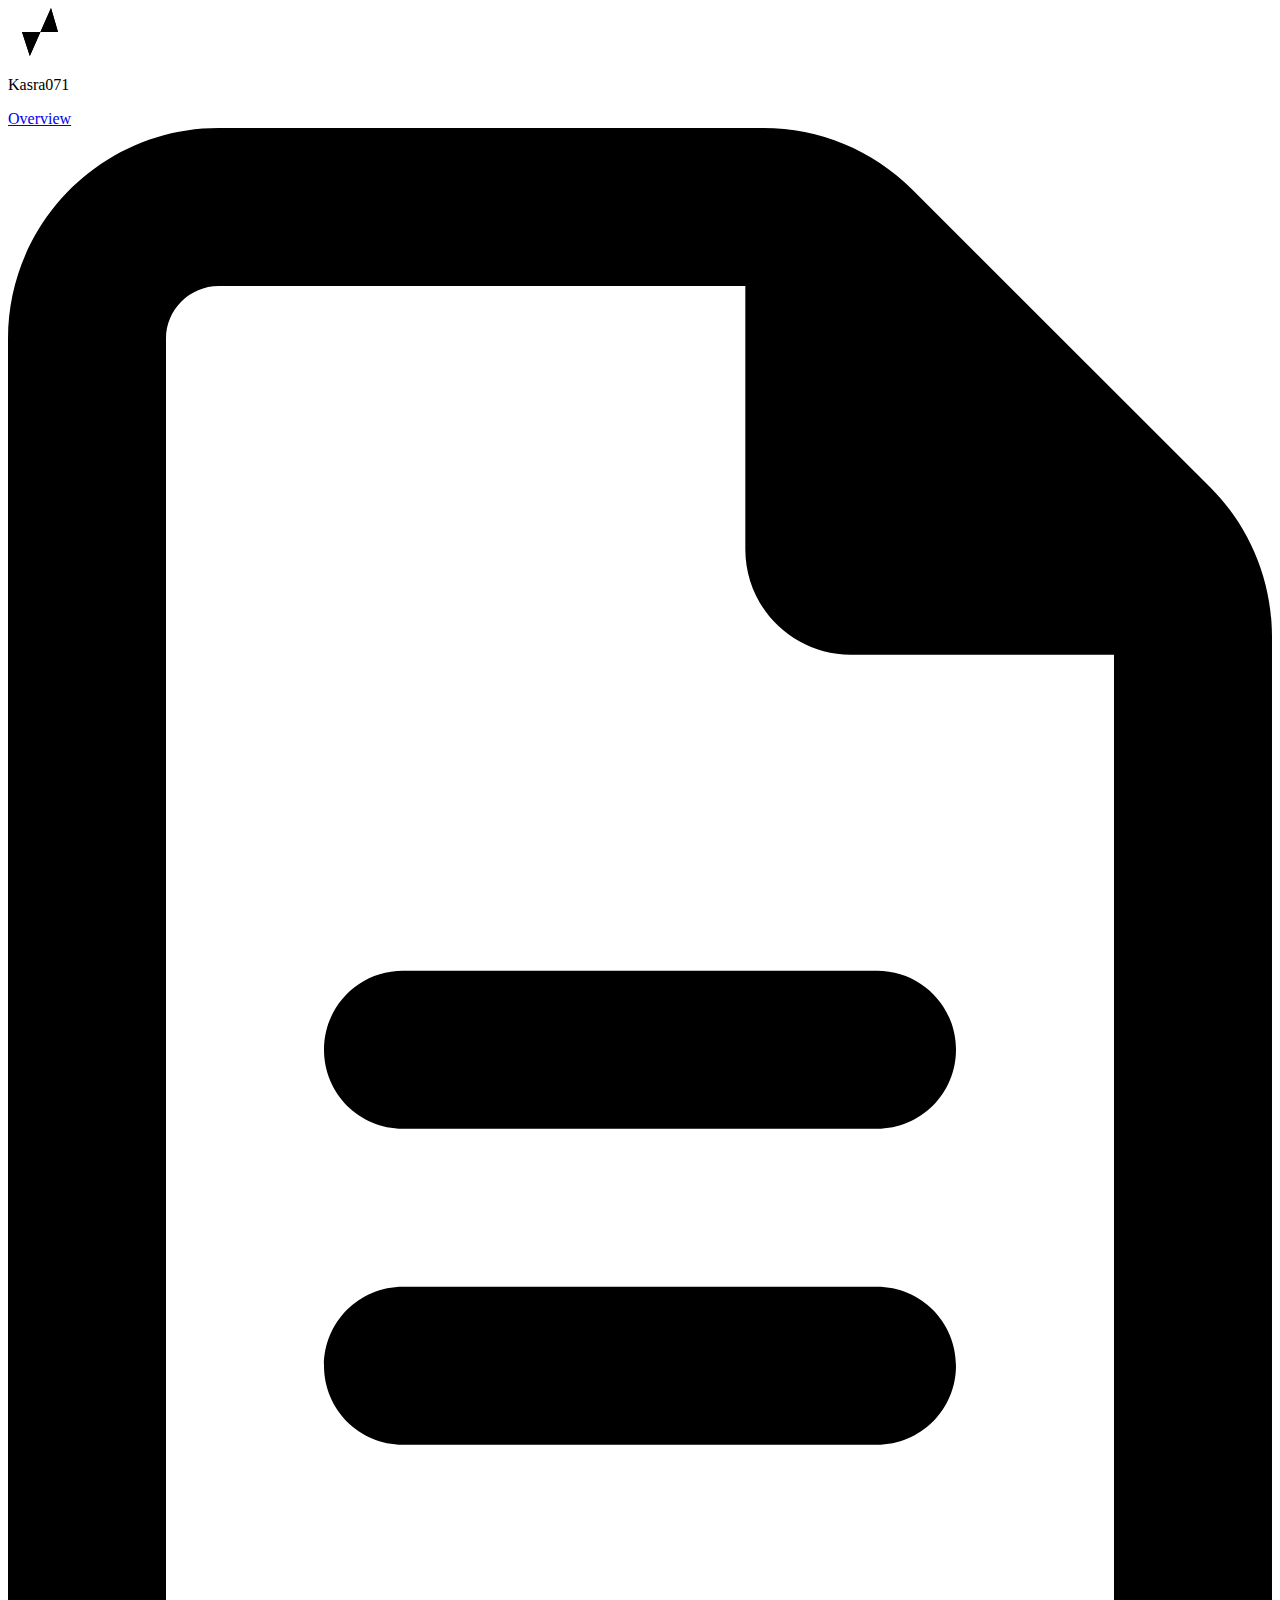
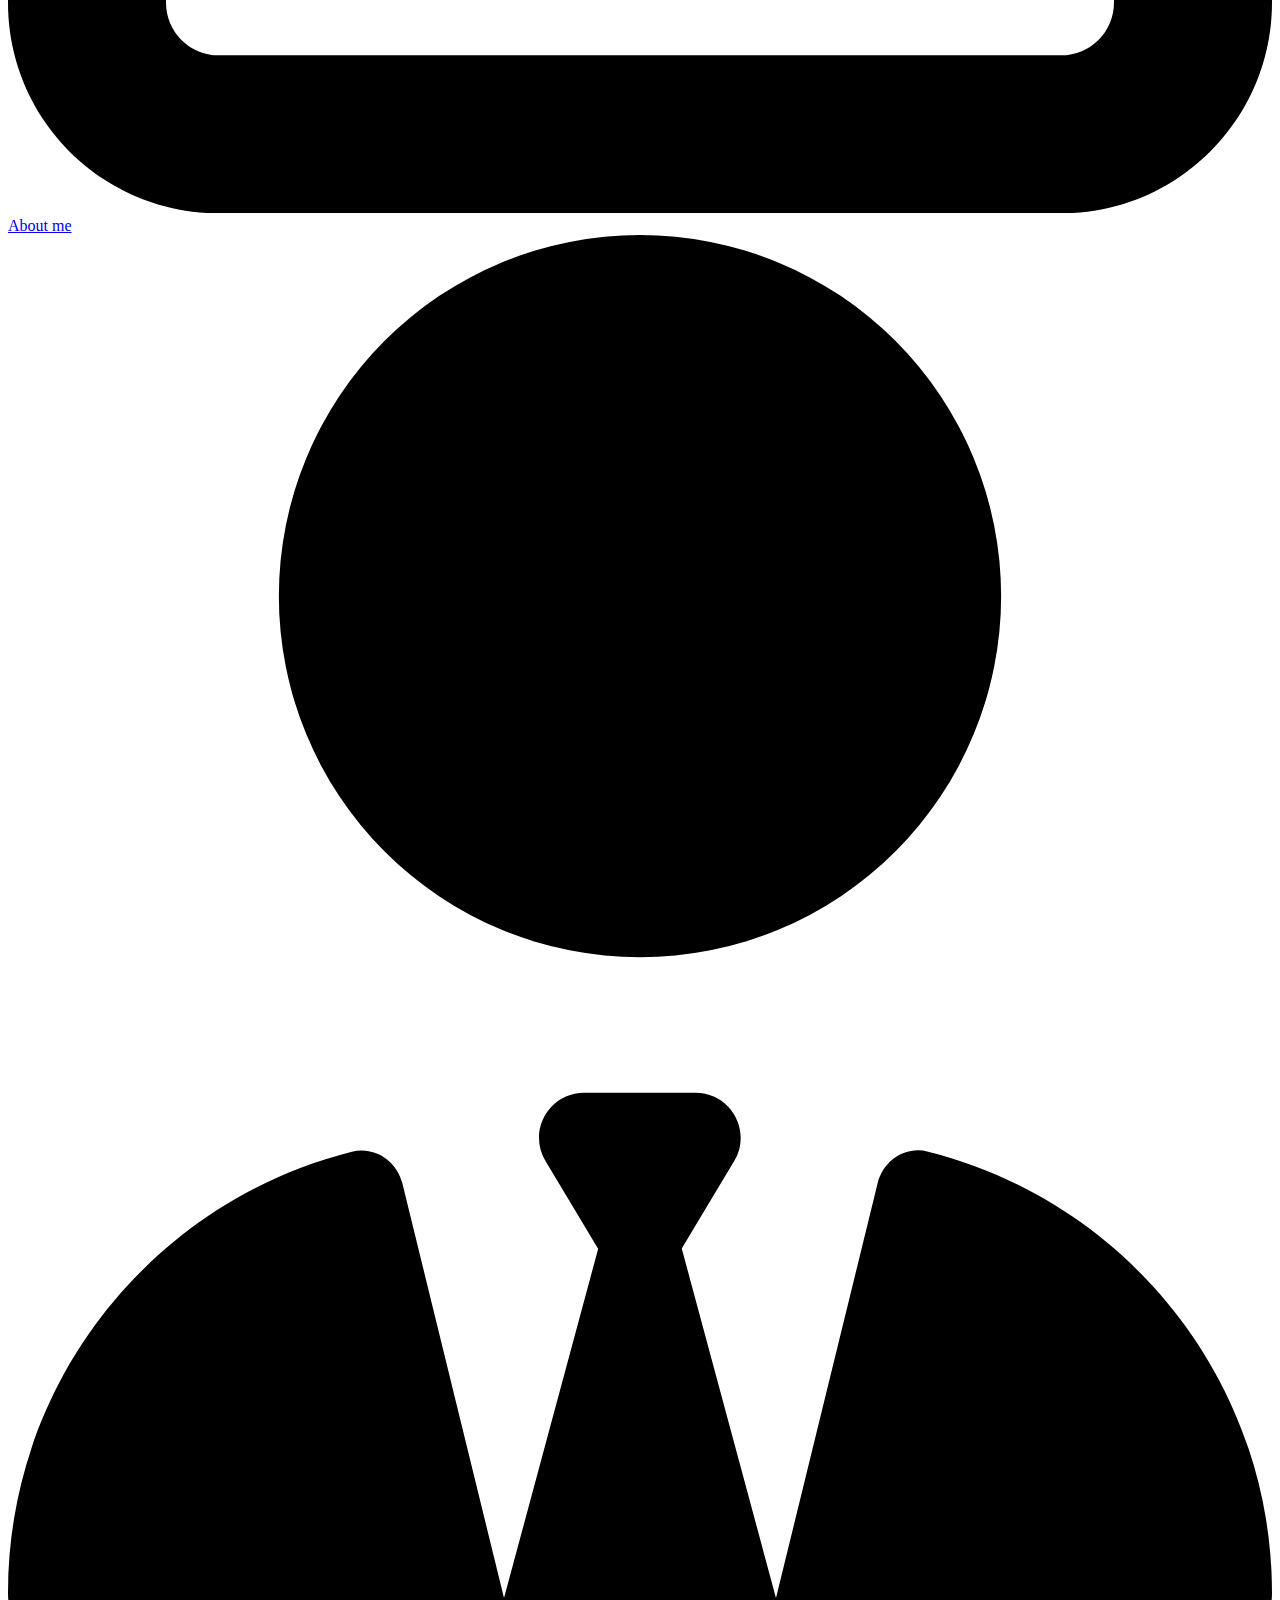
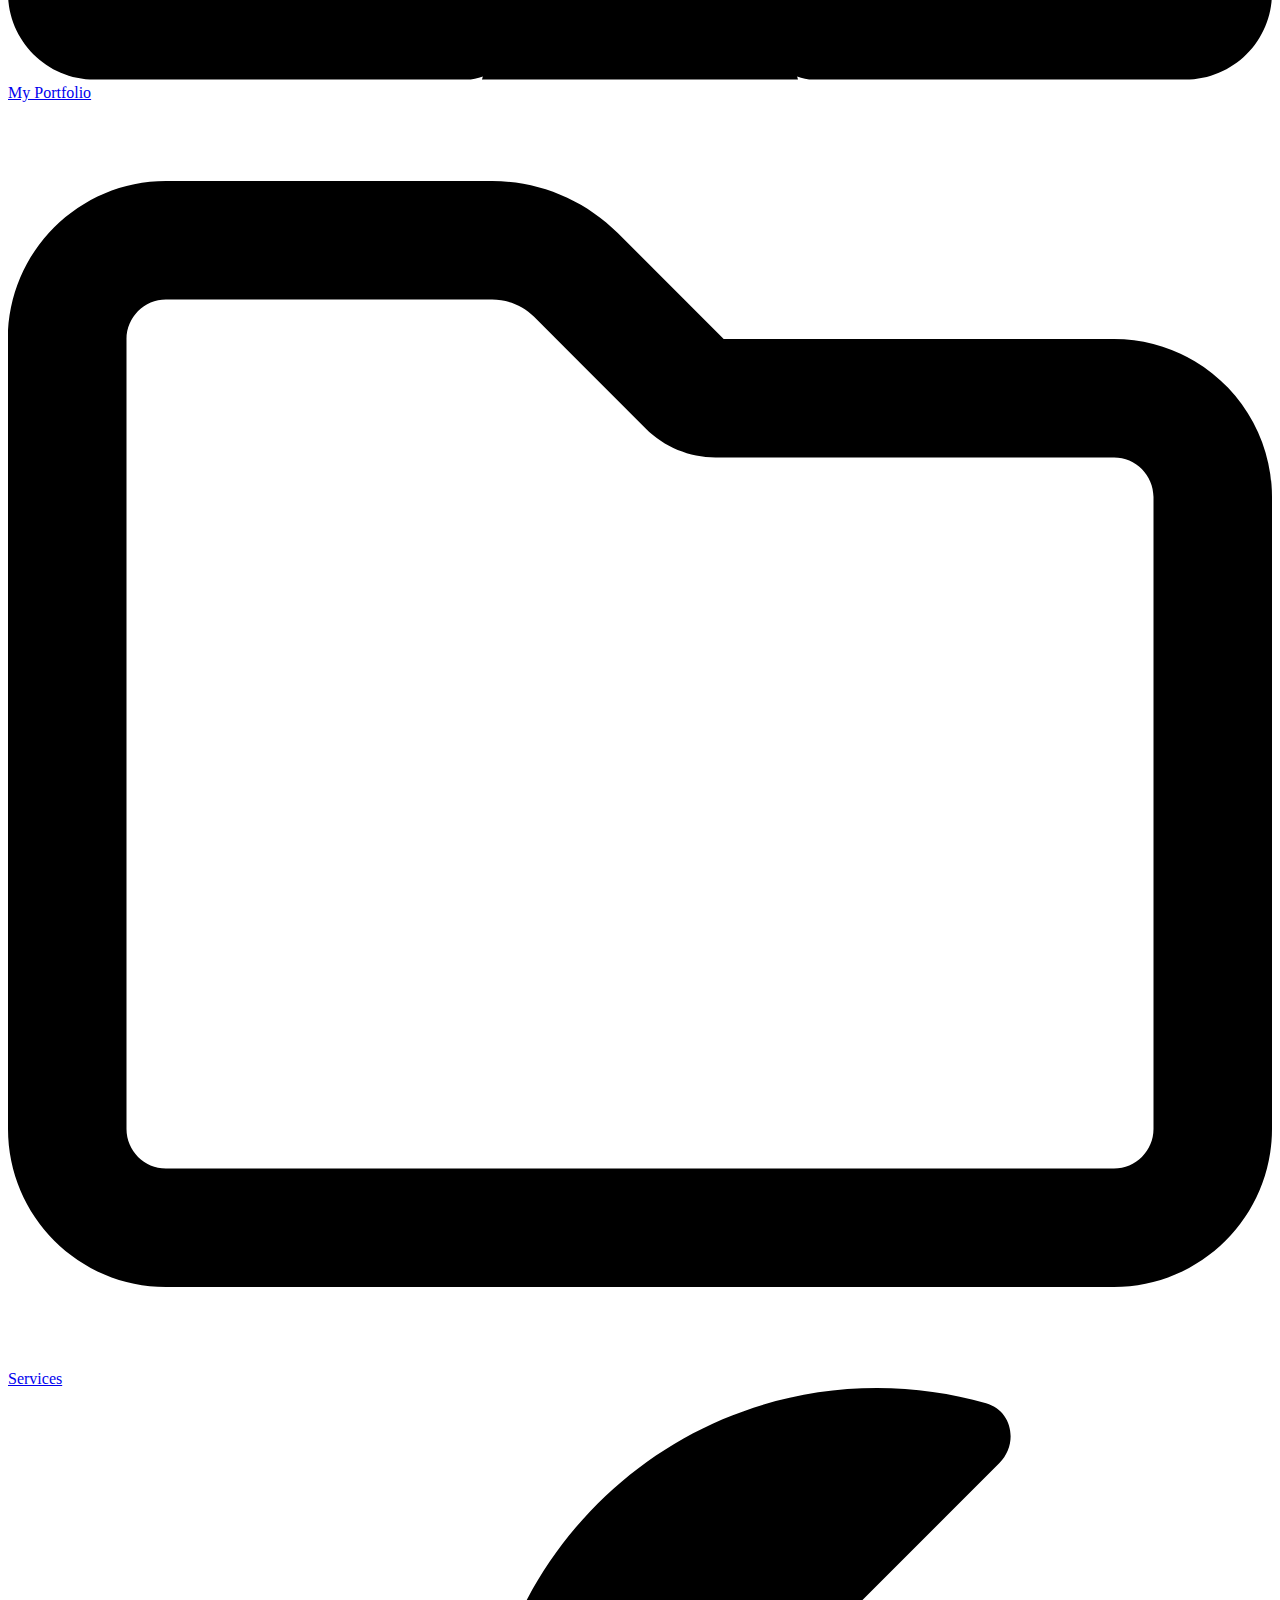
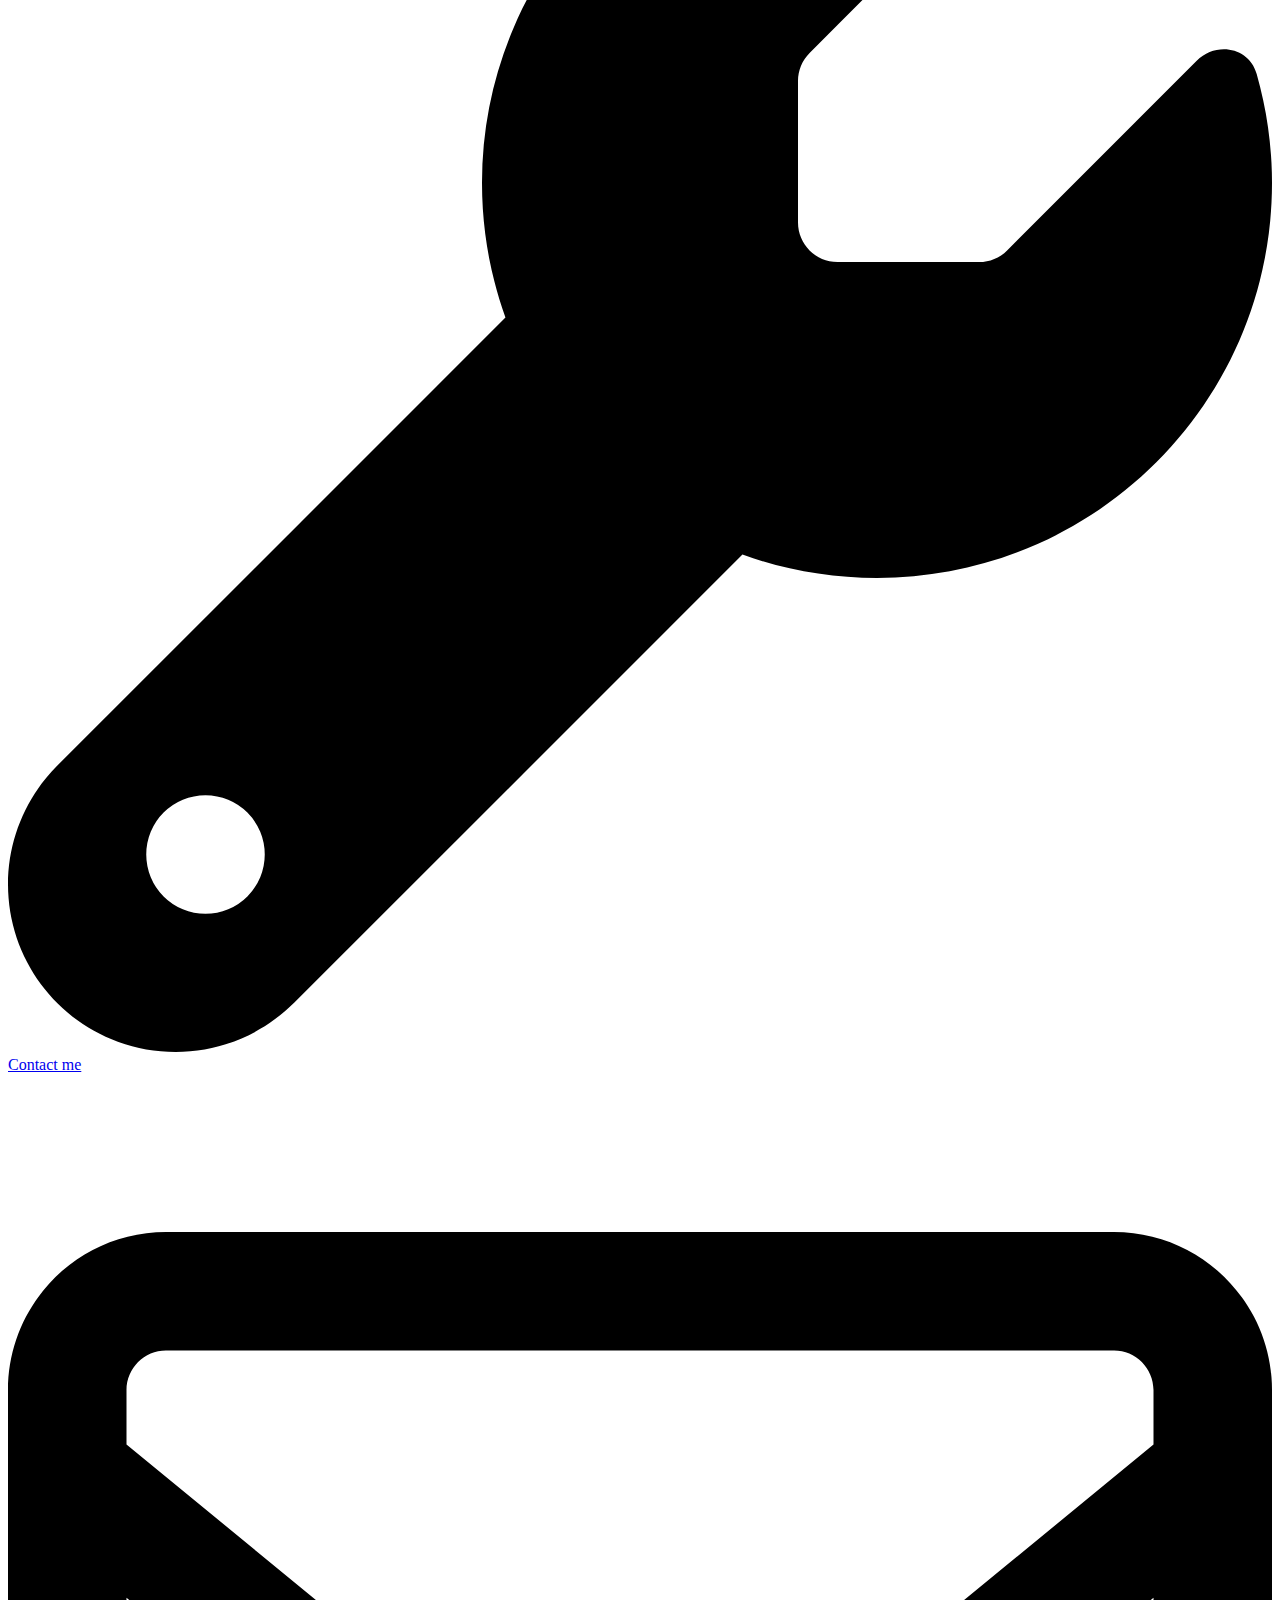
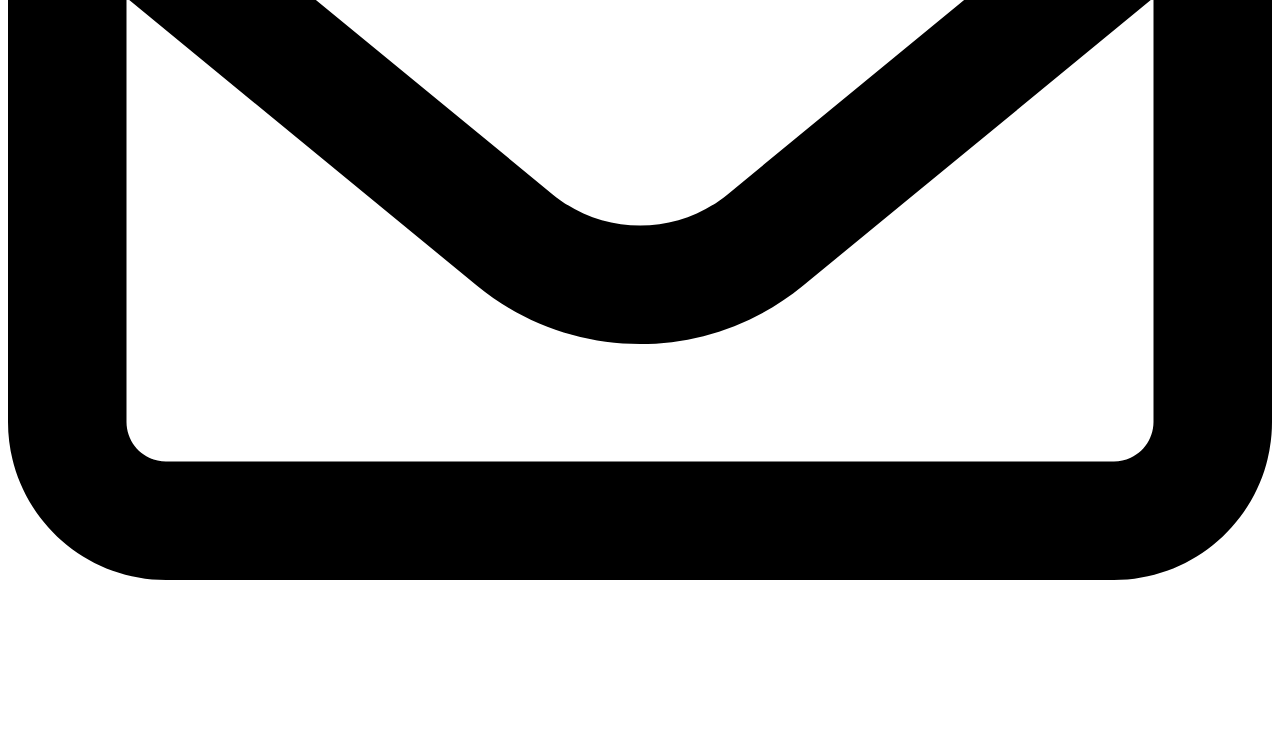
==== en/index.html @ 94f2f678 "first commit" ====
<!DOCTYPE html>
<html lang="en">
    <head>
        <title>Kasra Samani - FrontEnd Developer</title>
        <meta name="description"  content="Hi, I'm Kasra, a front-end developer based in Iran. I have a background in game development, but I discovered my passion for web development and decided to focus on improving my skills in that area. In my free time, I enjoy playing video games and working on personal coding projects. Welcome to my portfolio!">
        <link rel="stylesheet" href="http://127.0.0.2:5500/src/index.css">
        <link rel="stylesheet" href="http://127.0.0.2:5500/src/frameworks/aos.css" />
        <meta name="viewport" content="width=device-width, initial-scale=1.0"> 
        <script src="http://127.0.0.2:5500/src/index.js" defer></script>
        <link rel="icon" href="http://127.0.0.2:5500/dl/PH10.jpg">
        <meta charset="UTF-8">


    </head>
    <body>
        <div id="loader">
            <svg width="64px" height="48px">
                <polyline points="0.157 23.954, 14 23.954, 21.843 48, 43 0, 50 24, 64 24" id="back"></polyline>
              <polyline points="0.157 23.954, 14 23.954, 21.843 48, 43 0, 50 24, 64 24" id="front"></polyline>
            </svg>
        </div>

        <div id="content">
            <header><div id="header">
                <div class="header">
                    <p class="header_text_icon">
                        <span>K</span>asra071
                    </p>
                </div>
            </div></header>
    
    
            <main><div id="main">
                
            </div></main>
    
    
            <footer><div id="footer"></div></footer>

            <nav><div id="nav">
                <div class="SideMenuContainer">
                    <div class="menu_item">
                        <a href="#overview">Overview</a>
                        <svg xmlns="http://www.w3.org/2000/svg" viewBox="0 0 384 512"><!--! Font Awesome Pro 6.4.0 by @fontawesome - https://fontawesome.com License - https://fontawesome.com/license (Commercial License) Copyright 2023 Fonticons, Inc. --><path d="M64 464c-8.8 0-16-7.2-16-16V64c0-8.8 7.2-16 16-16H224v80c0 17.7 14.3 32 32 32h80V448c0 8.8-7.2 16-16 16H64zM64 0C28.7 0 0 28.7 0 64V448c0 35.3 28.7 64 64 64H320c35.3 0 64-28.7 64-64V154.5c0-17-6.7-33.3-18.7-45.3L274.7 18.7C262.7 6.7 246.5 0 229.5 0H64zm56 256c-13.3 0-24 10.7-24 24s10.7 24 24 24H264c13.3 0 24-10.7 24-24s-10.7-24-24-24H120zm0 96c-13.3 0-24 10.7-24 24s10.7 24 24 24H264c13.3 0 24-10.7 24-24s-10.7-24-24-24H120z"/></svg>
                    </div>

                    <div class="menu_item">
                        <a href="#AboutMe">About me</a>
                        <svg xmlns="http://www.w3.org/2000/svg" viewBox="0 0 448 512"><!--! Font Awesome Pro 6.4.0 by @fontawesome - https://fontawesome.com License - https://fontawesome.com/license (Commercial License) Copyright 2023 Fonticons, Inc. --><path d="M224 256A128 128 0 1 1 224 0a128 128 0 1 1 0 256zM209.1 359.2l-18.6-31c-6.4-10.7 1.3-24.2 13.7-24.2H224h19.7c12.4 0 20.1 13.6 13.7 24.2l-18.6 31 33.4 123.9 36-146.9c2-8.1 9.8-13.4 17.9-11.3c70.1 17.6 121.9 81 121.9 156.4c0 17-13.8 30.7-30.7 30.7H285.5c-2.1 0-4-.4-5.8-1.1l.3 1.1H168l.3-1.1c-1.8 .7-3.8 1.1-5.8 1.1H30.7C13.8 512 0 498.2 0 481.3c0-75.5 51.9-138.9 121.9-156.4c8.1-2 15.9 3.3 17.9 11.3l36 146.9 33.4-123.9z"/></svg>
                    </div>

                    <div class="menu_item">
                        <a href="#MyPortfolio">My Portfolio</a>
                        <svg xmlns="http://www.w3.org/2000/svg" viewBox="0 0 512 512"><!--! Font Awesome Pro 6.4.0 by @fontawesome - https://fontawesome.com License - https://fontawesome.com/license (Commercial License) Copyright 2023 Fonticons, Inc. --><path d="M0 96C0 60.7 28.7 32 64 32H196.1c19.1 0 37.4 7.6 50.9 21.1L289.9 96H448c35.3 0 64 28.7 64 64V416c0 35.3-28.7 64-64 64H64c-35.3 0-64-28.7-64-64V96zM64 80c-8.8 0-16 7.2-16 16V416c0 8.8 7.2 16 16 16H448c8.8 0 16-7.2 16-16V160c0-8.8-7.2-16-16-16H286.6c-10.6 0-20.8-4.2-28.3-11.7L213.1 87c-4.5-4.5-10.6-7-17-7H64z"/></svg>
                    </div>

                    <div class="menu_item">
                        <a href="#Services">Services</a>
                        <svg xmlns="http://www.w3.org/2000/svg" viewBox="0 0 512 512"><!--! Font Awesome Pro 6.4.0 by @fontawesome - https://fontawesome.com License - https://fontawesome.com/license (Commercial License) Copyright 2023 Fonticons, Inc. --><path d="M352 320c88.4 0 160-71.6 160-160c0-15.3-2.2-30.1-6.2-44.2c-3.1-10.8-16.4-13.2-24.3-5.3l-76.8 76.8c-3 3-7.1 4.7-11.3 4.7H336c-8.8 0-16-7.2-16-16V118.6c0-4.2 1.7-8.3 4.7-11.3l76.8-76.8c7.9-7.9 5.4-21.2-5.3-24.3C382.1 2.2 367.3 0 352 0C263.6 0 192 71.6 192 160c0 19.1 3.4 37.5 9.5 54.5L19.9 396.1C7.2 408.8 0 426.1 0 444.1C0 481.6 30.4 512 67.9 512c18 0 35.3-7.2 48-19.9L297.5 310.5c17 6.2 35.4 9.5 54.5 9.5zM80 408a24 24 0 1 1 0 48 24 24 0 1 1 0-48z"/></svg>
                    </div>

                    <div class="menu_item">
                        <a href="#ContactMe">Contact me</a>
                        <svg xmlns="http://www.w3.org/2000/svg" viewBox="0 0 512 512"><!--! Font Awesome Pro 6.4.0 by @fontawesome - https://fontawesome.com License - https://fontawesome.com/license (Commercial License) Copyright 2023 Fonticons, Inc. --><path d="M64 112c-8.8 0-16 7.2-16 16v22.1L220.5 291.7c20.7 17 50.4 17 71.1 0L464 150.1V128c0-8.8-7.2-16-16-16H64zM48 212.2V384c0 8.8 7.2 16 16 16H448c8.8 0 16-7.2 16-16V212.2L322 328.8c-38.4 31.5-93.7 31.5-132 0L48 212.2zM0 128C0 92.7 28.7 64 64 64H448c35.3 0 64 28.7 64 64V384c0 35.3-28.7 64-64 64H64c-35.3 0-64-28.7-64-64V128z"/></svg>
                    </div>
                </div>
            </div></nav>
        </div>




        <script src="http://127.0.0.2:5500/src/frameworks/aos.js"></script>
        <script>
            AOS.init();
        </script>
    </body>
</html>
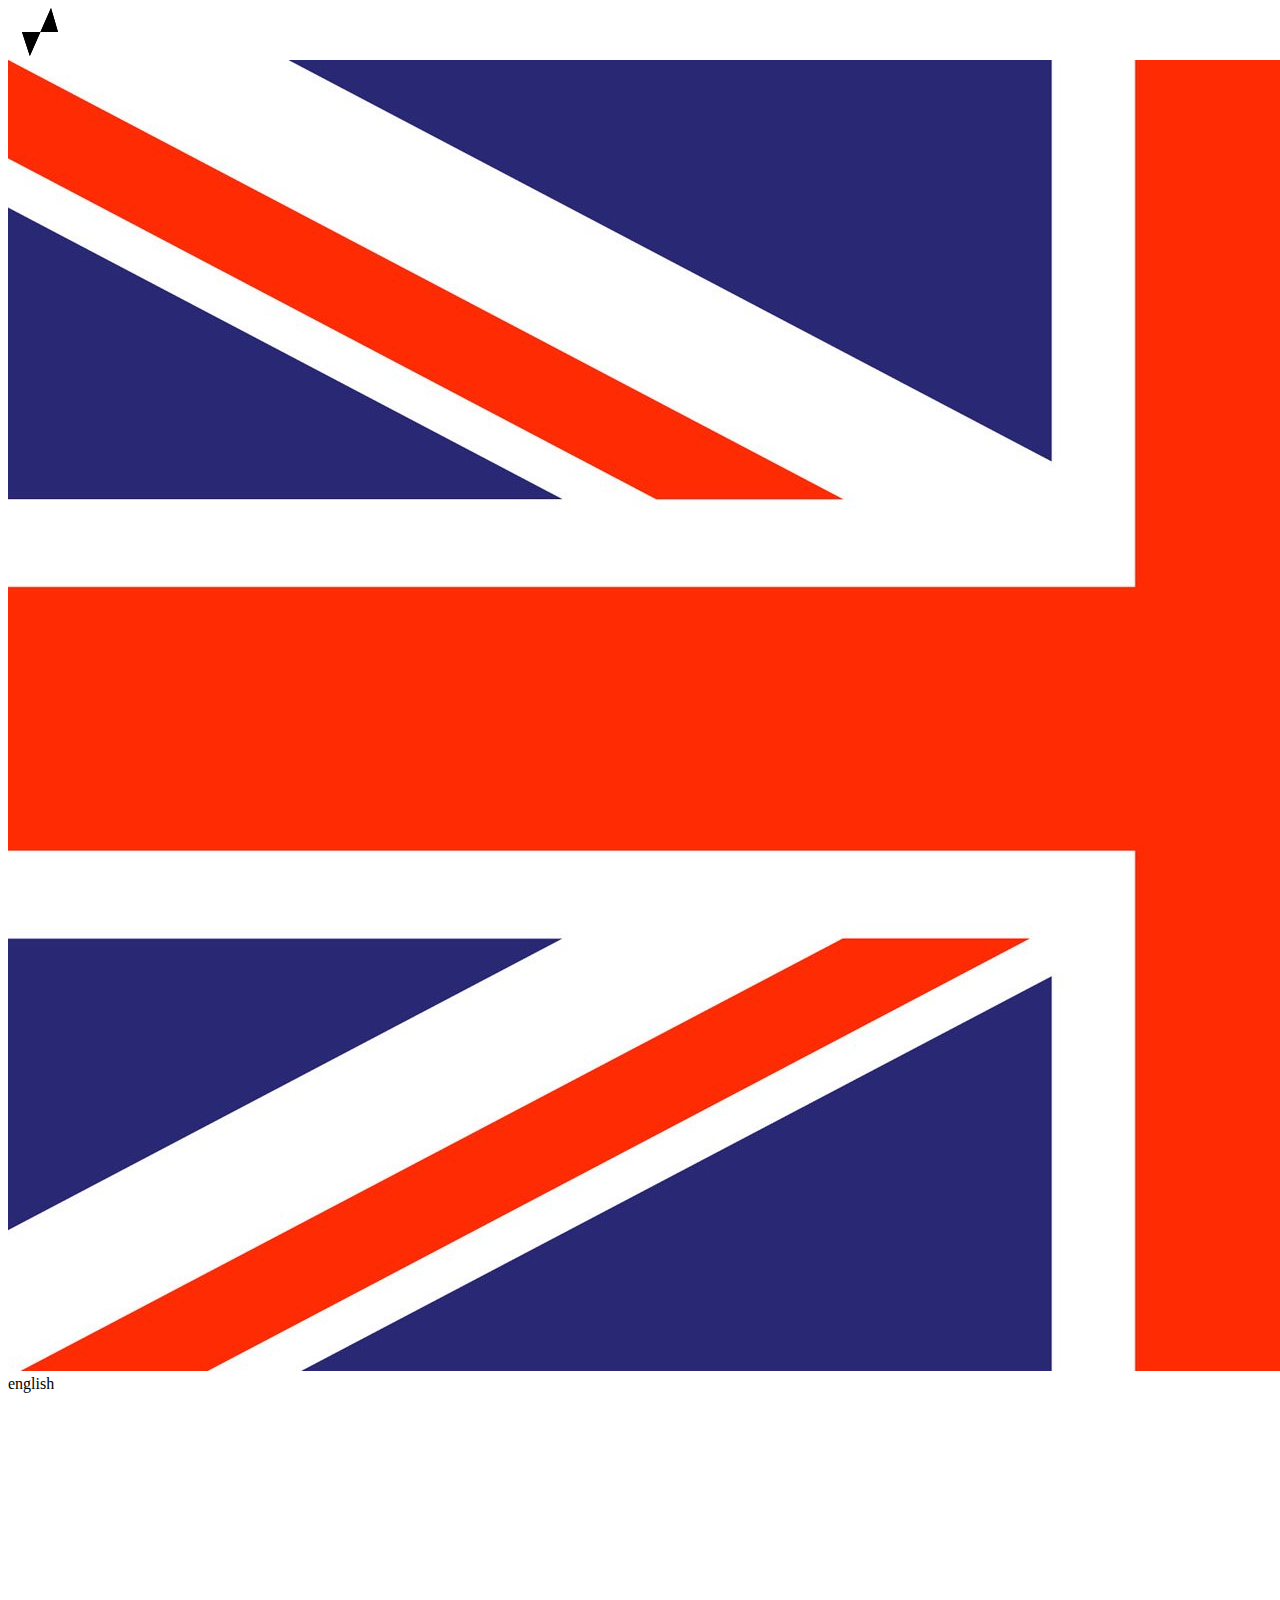
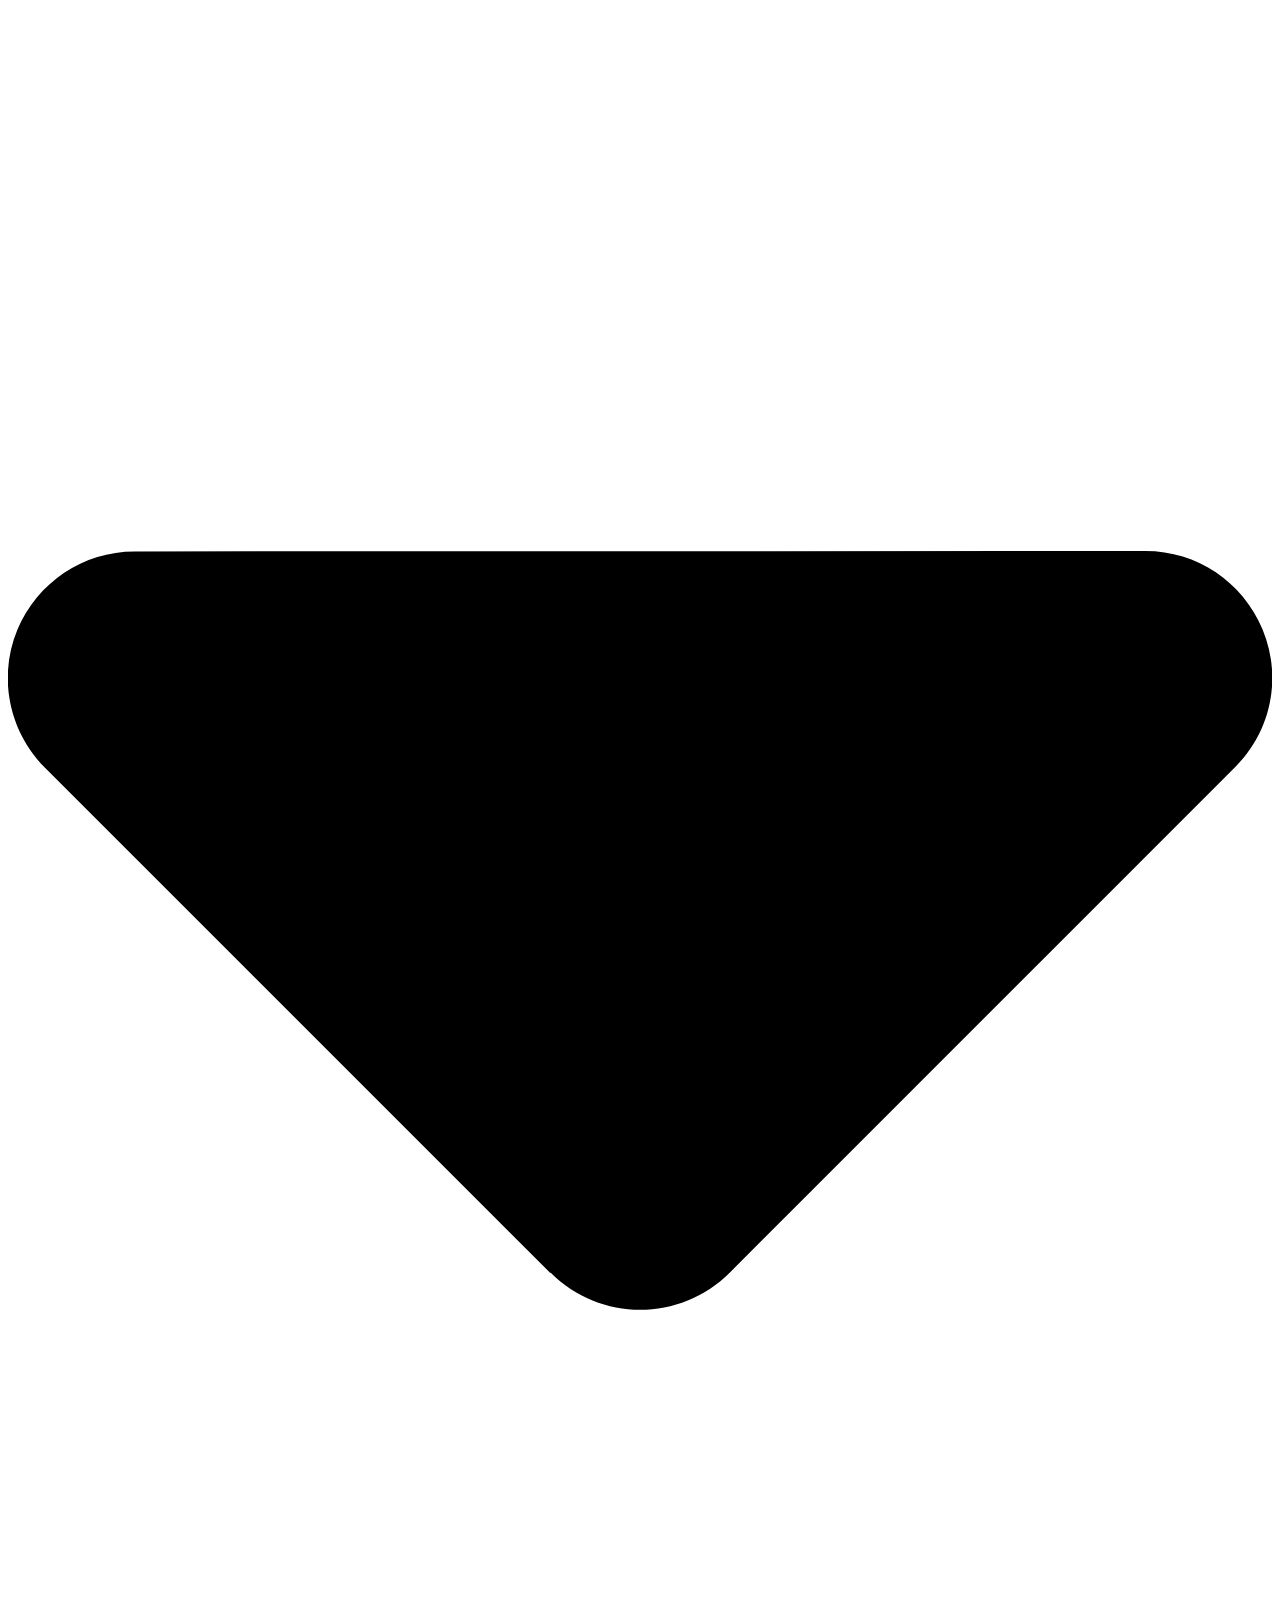
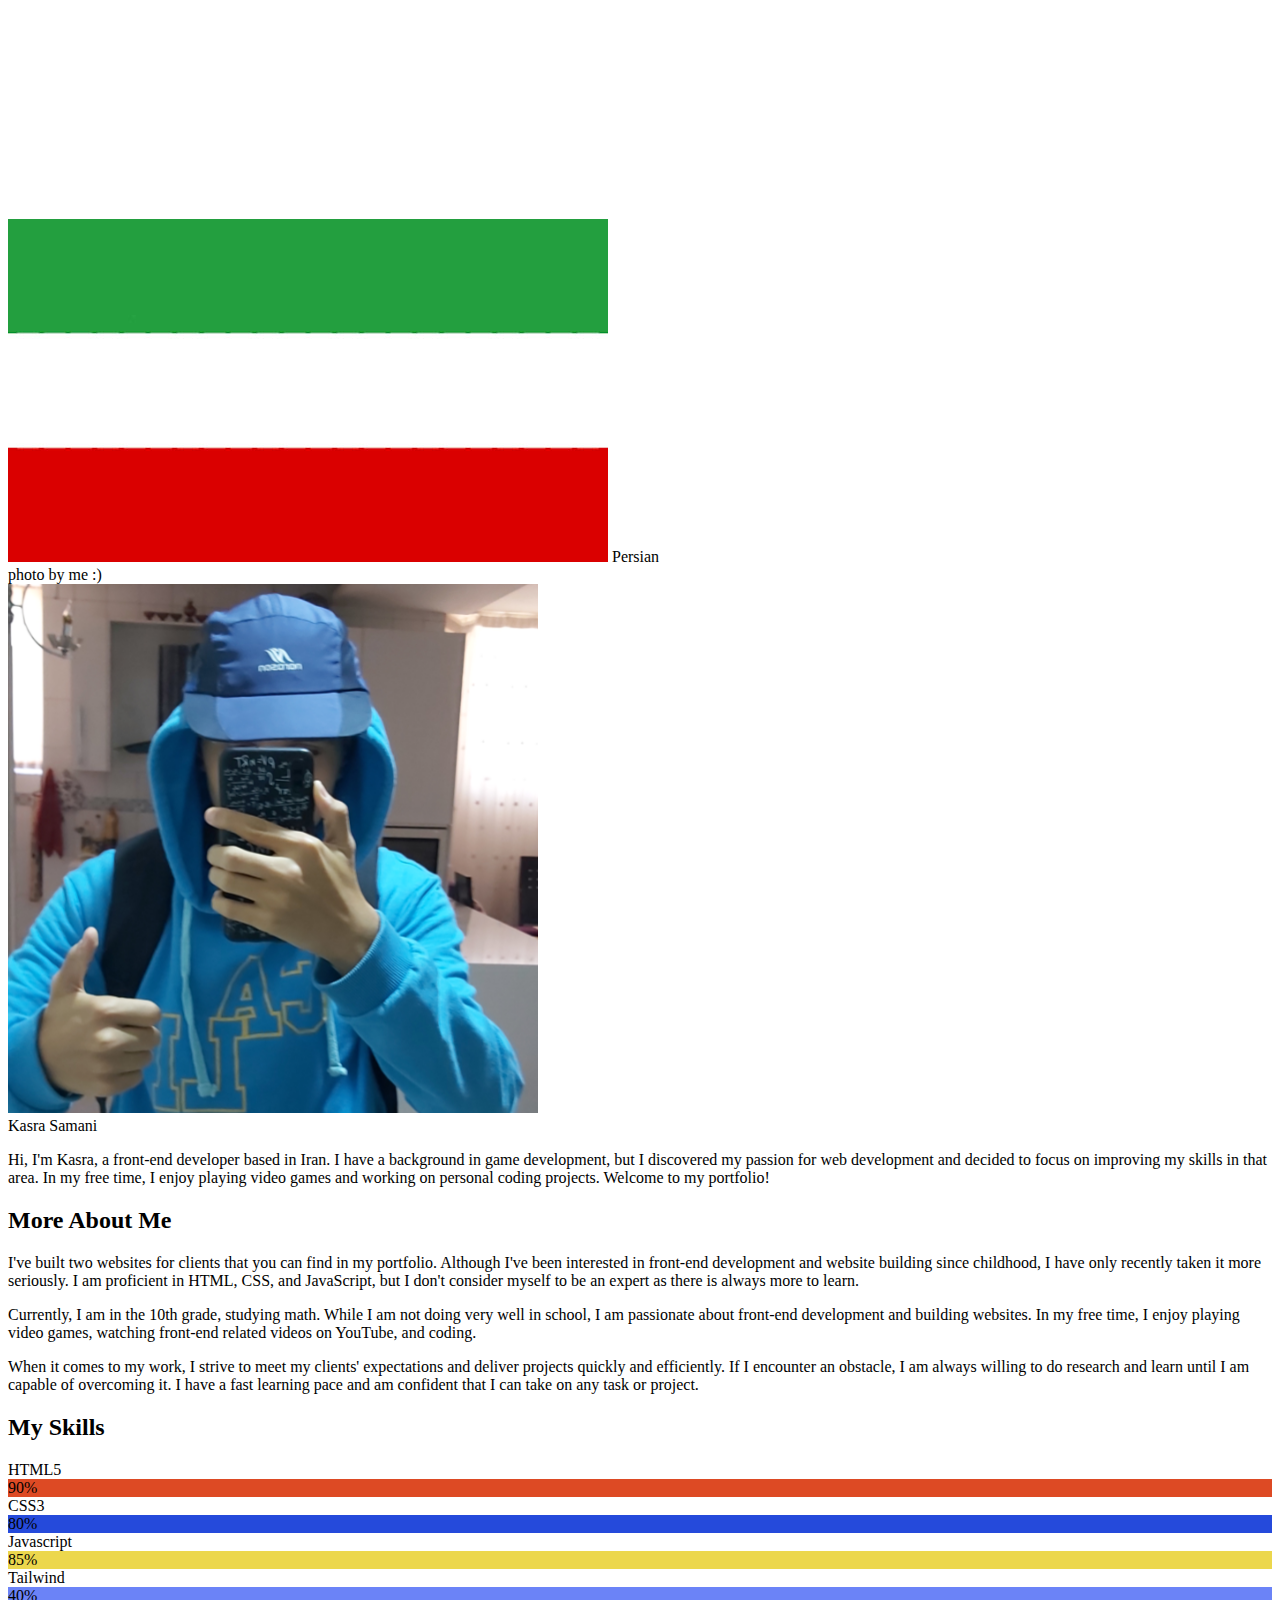
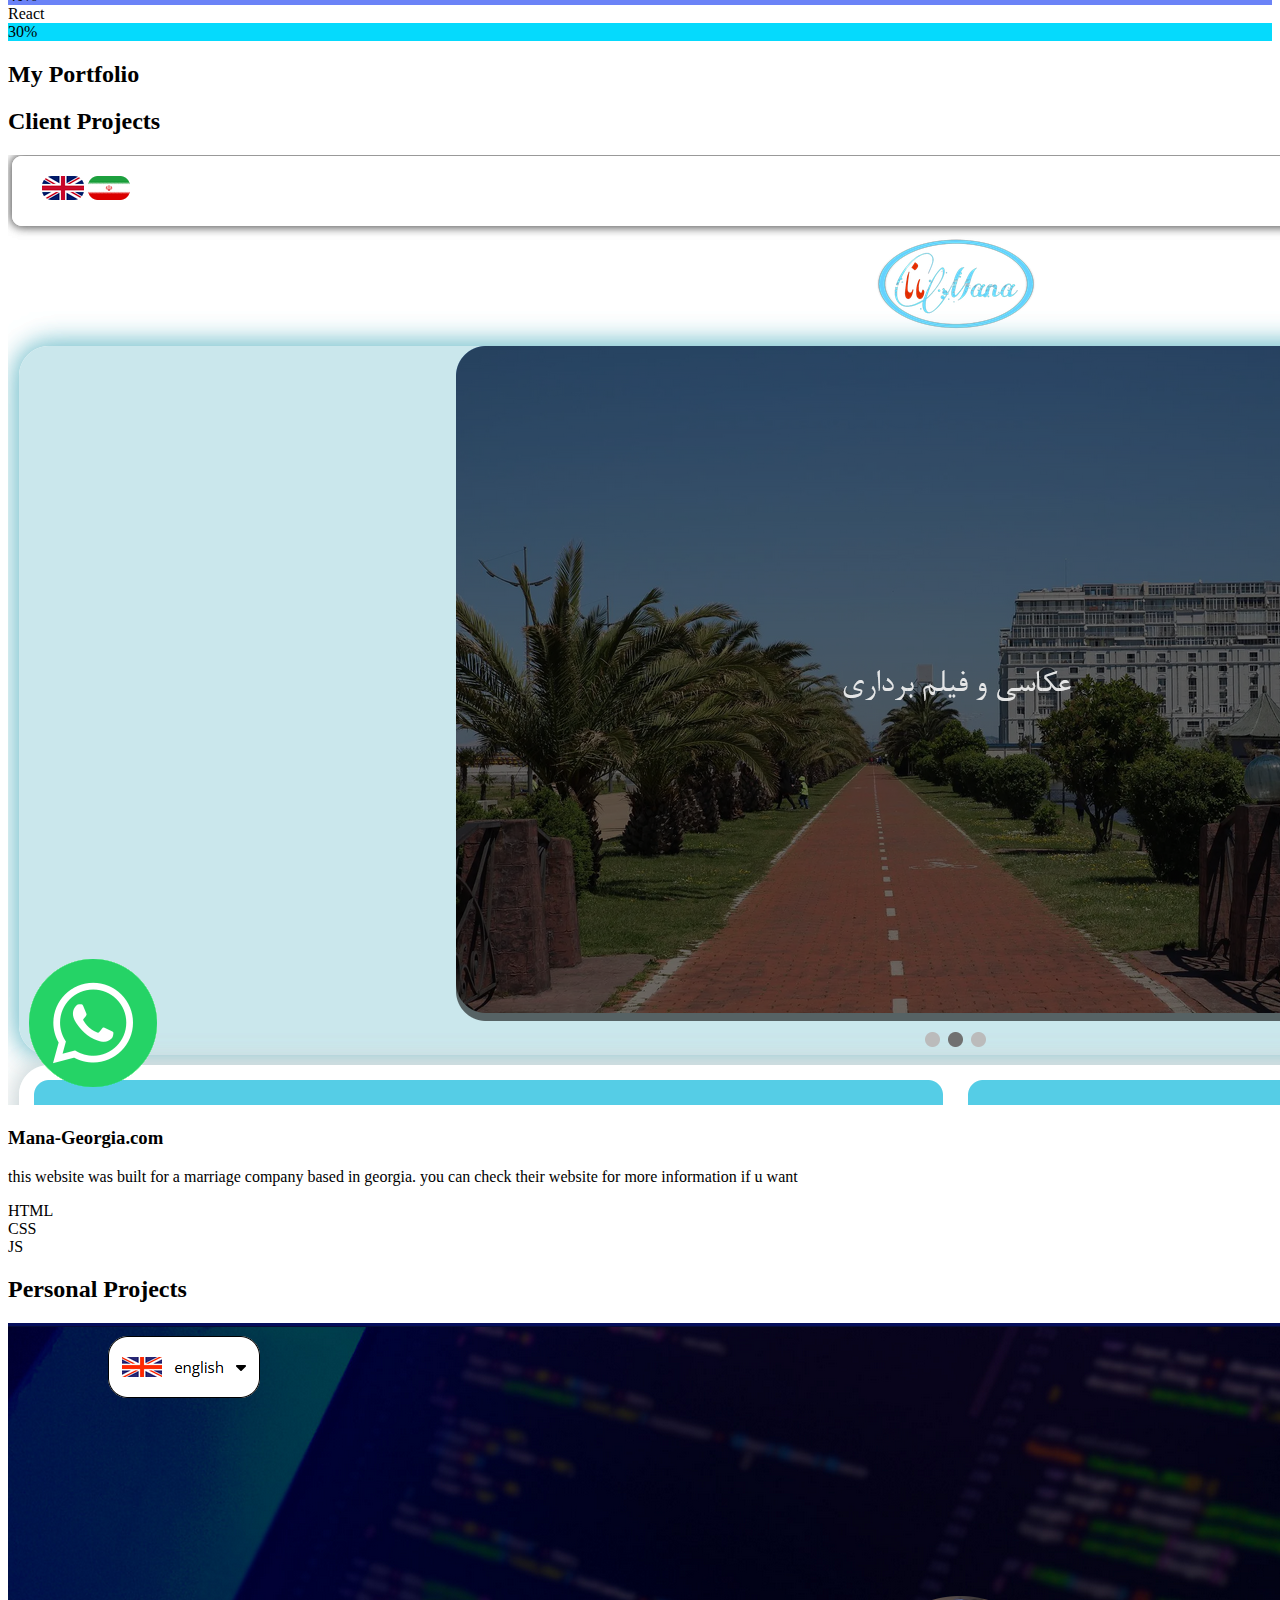
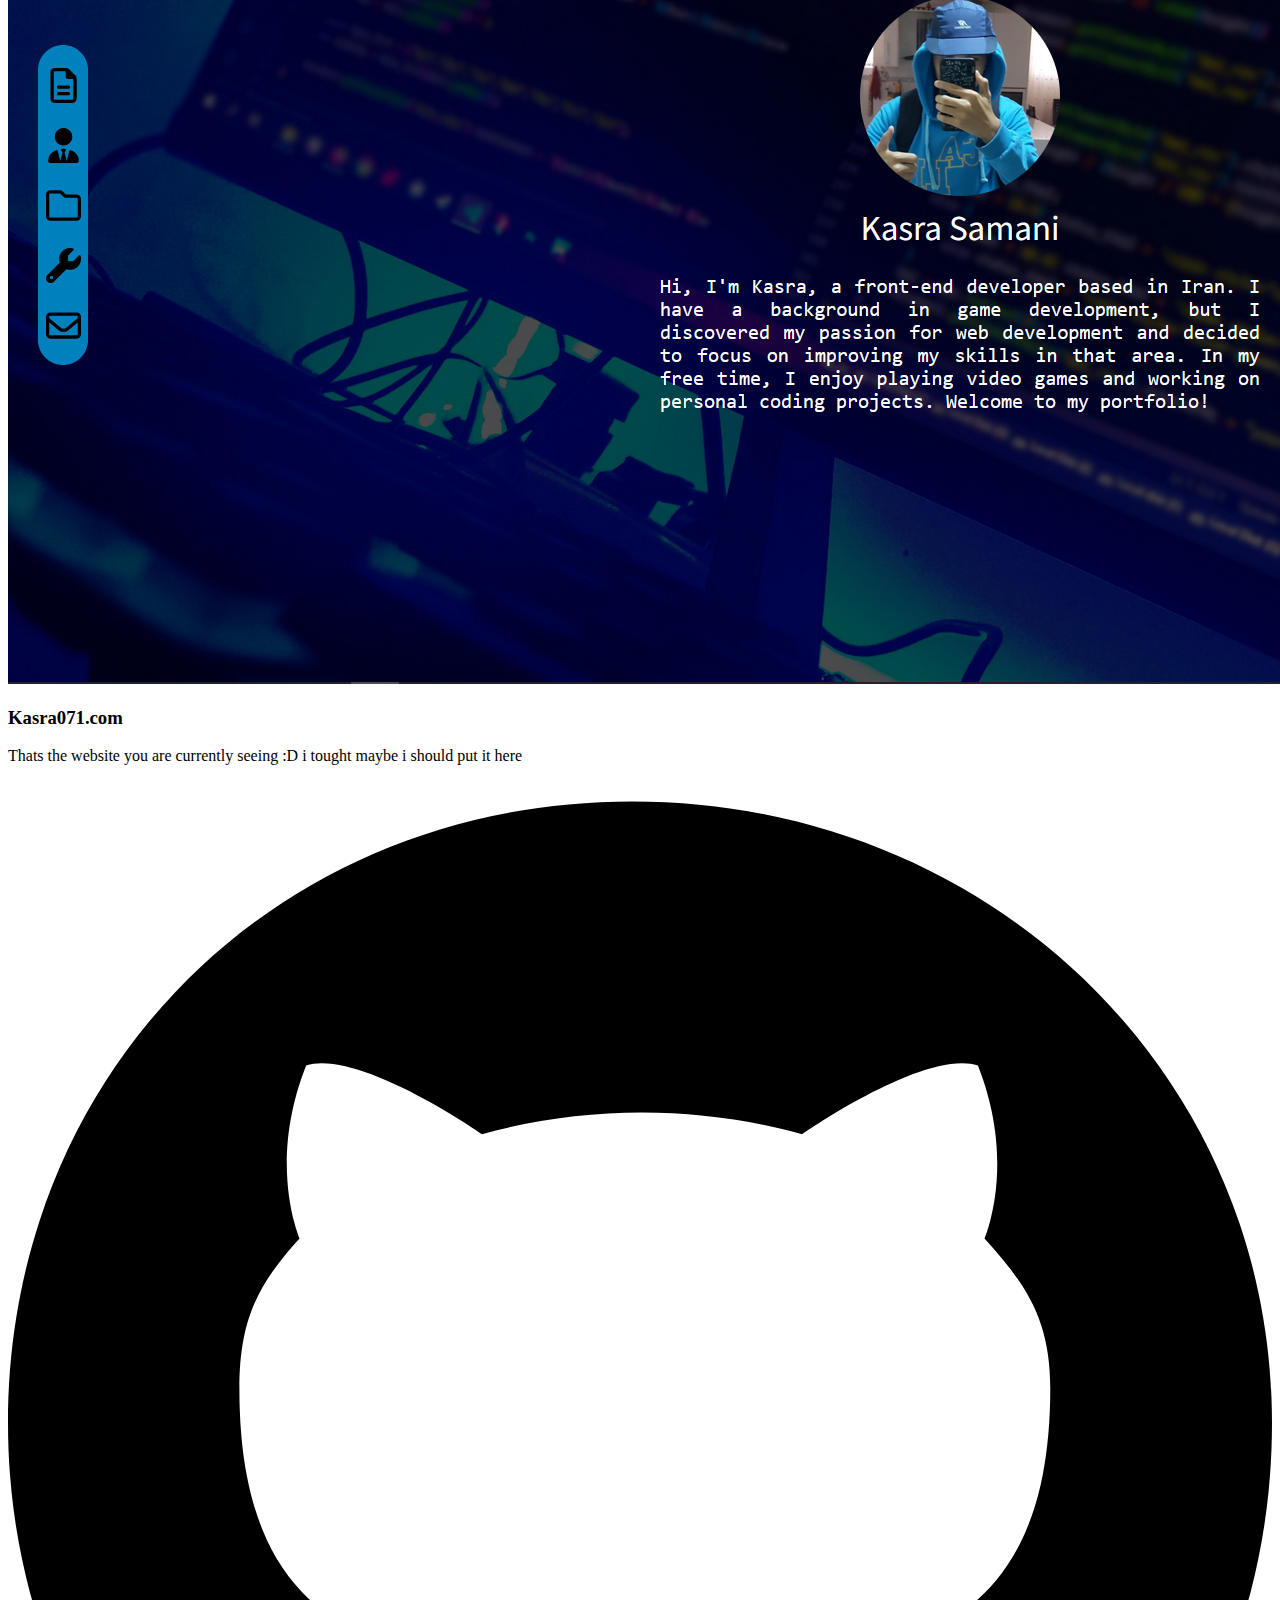
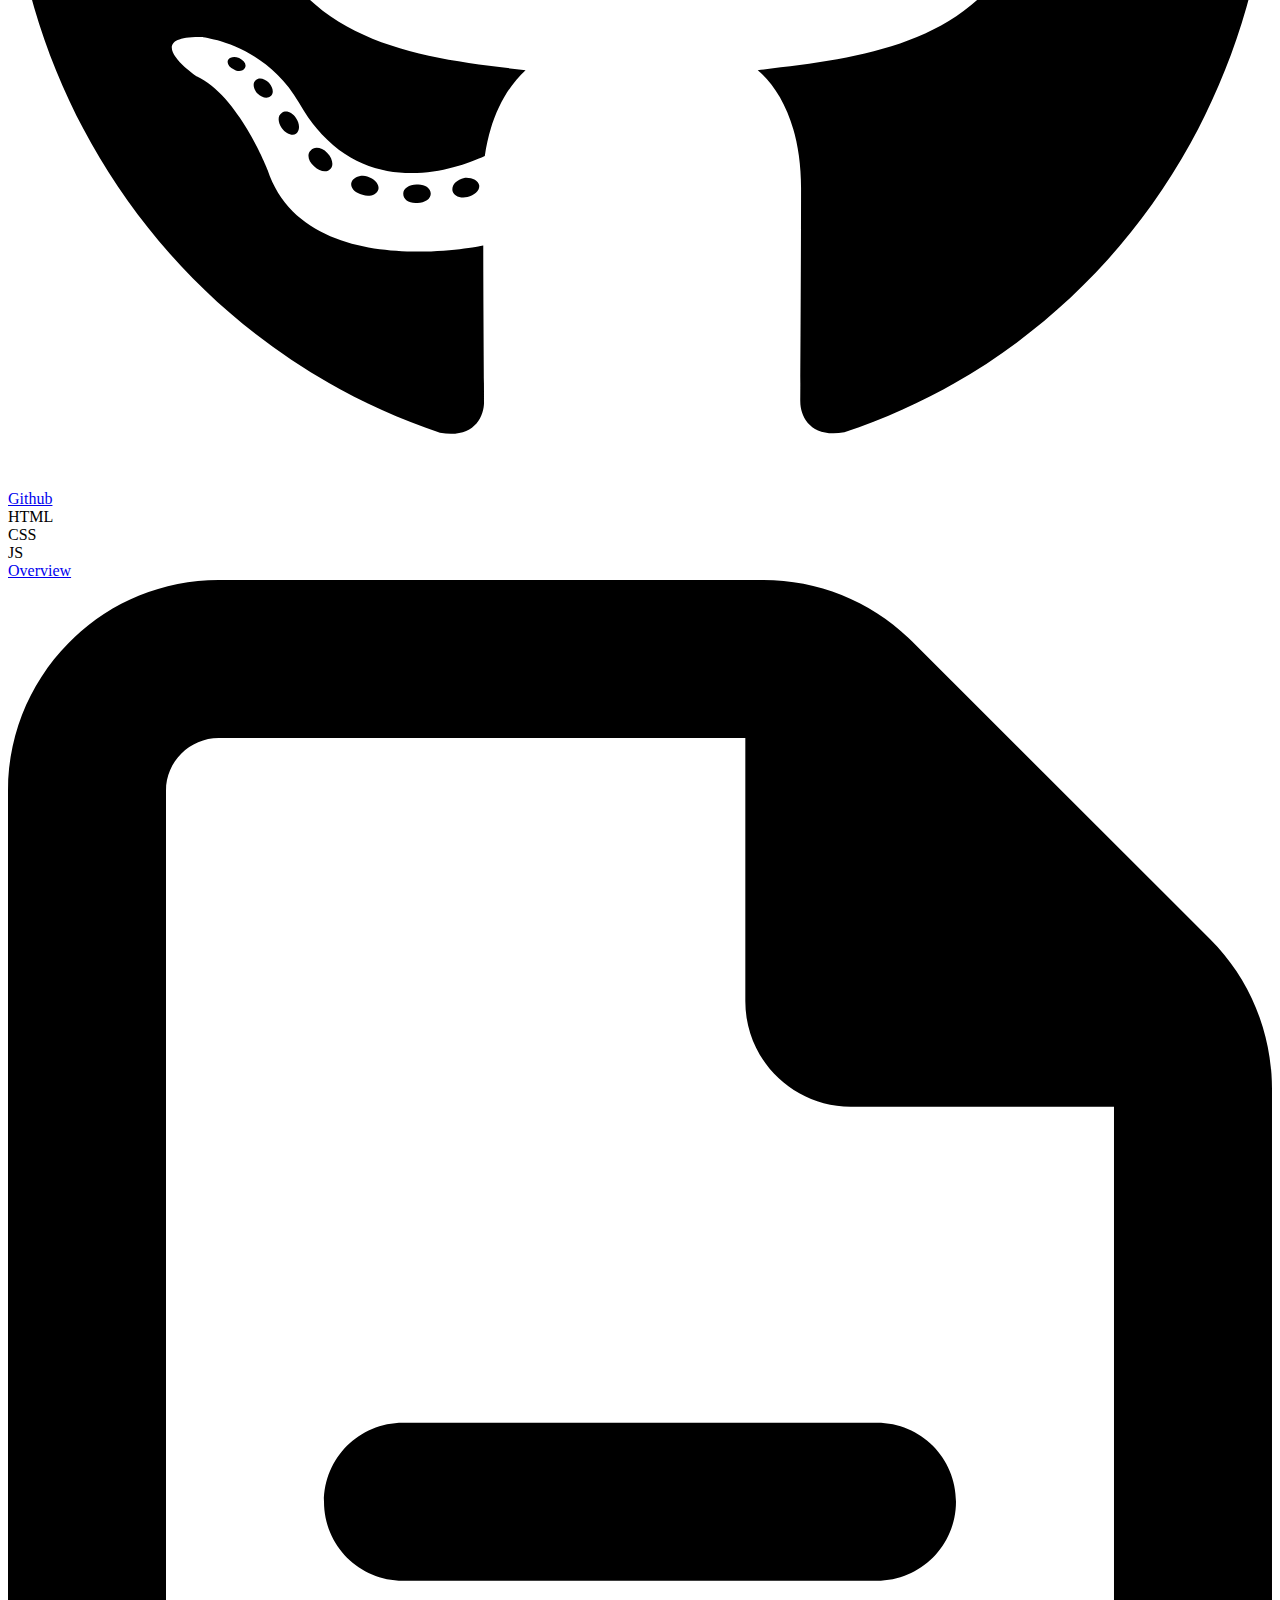
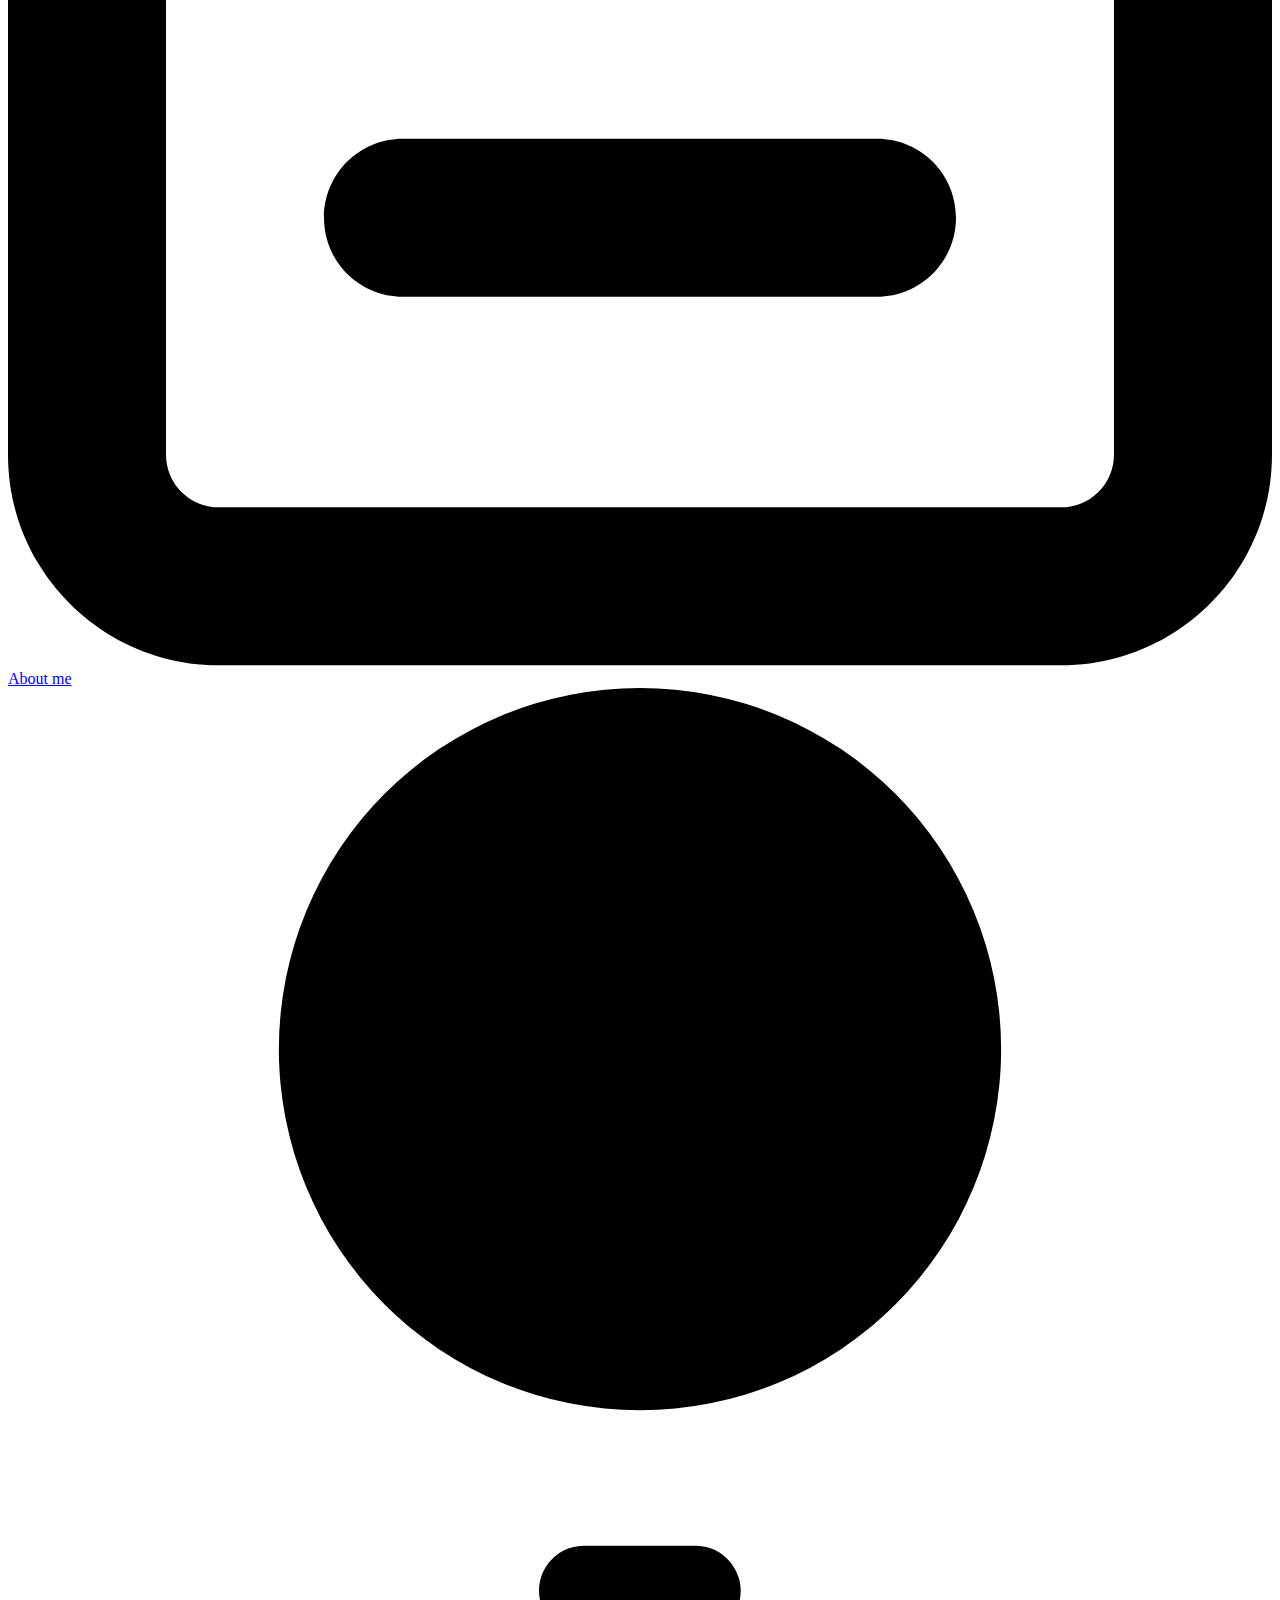
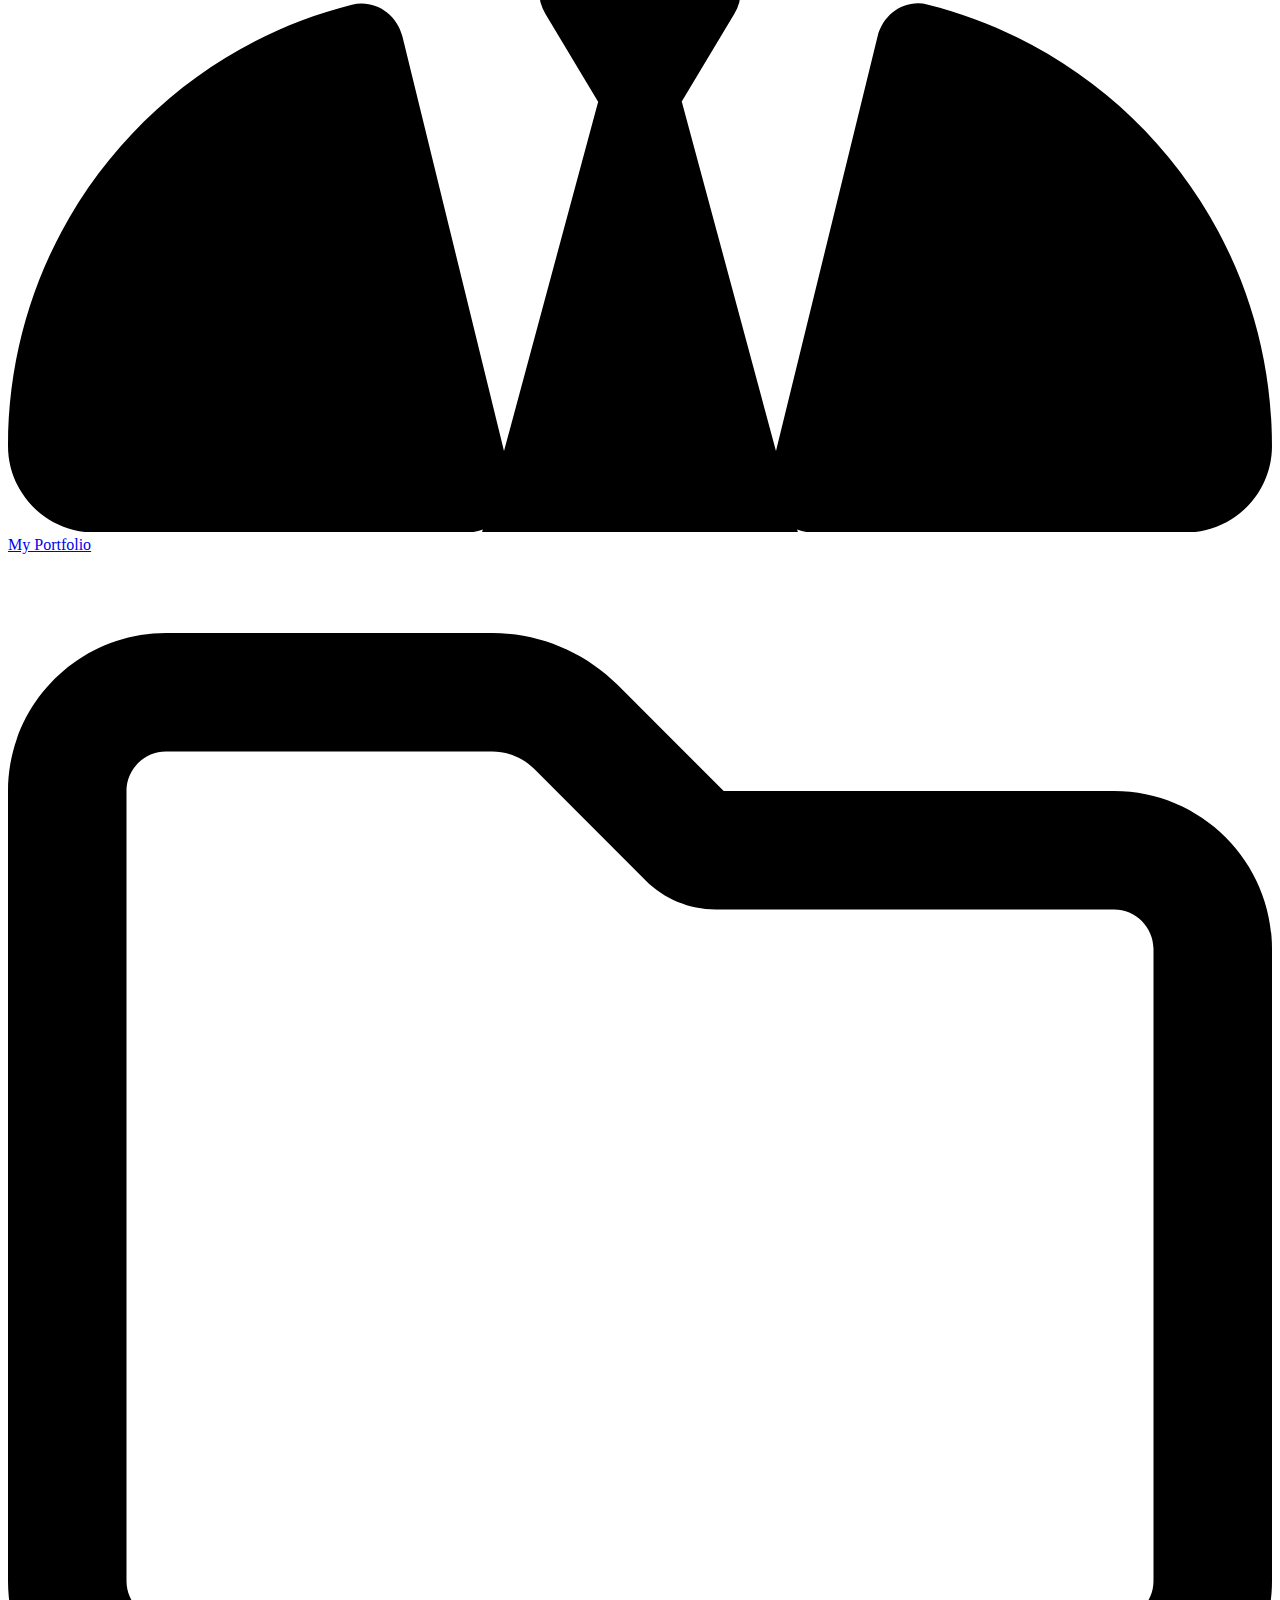
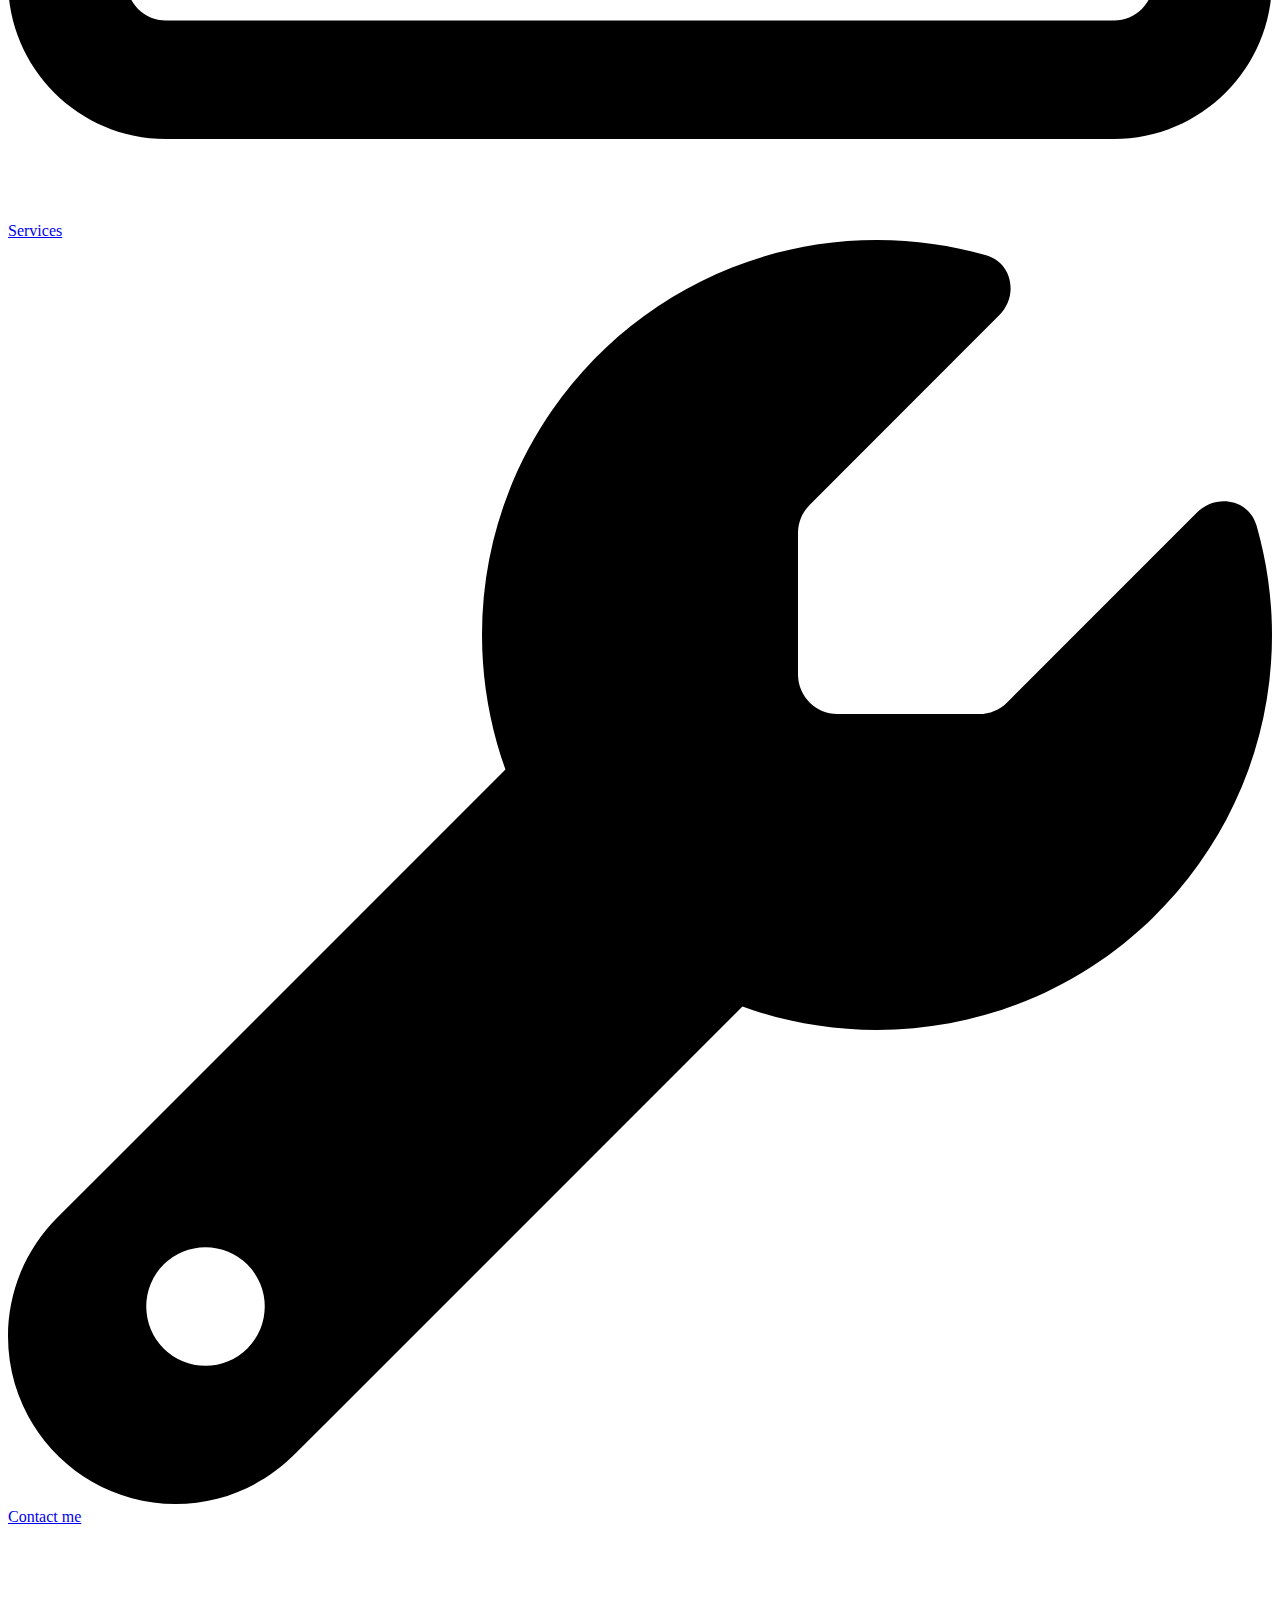
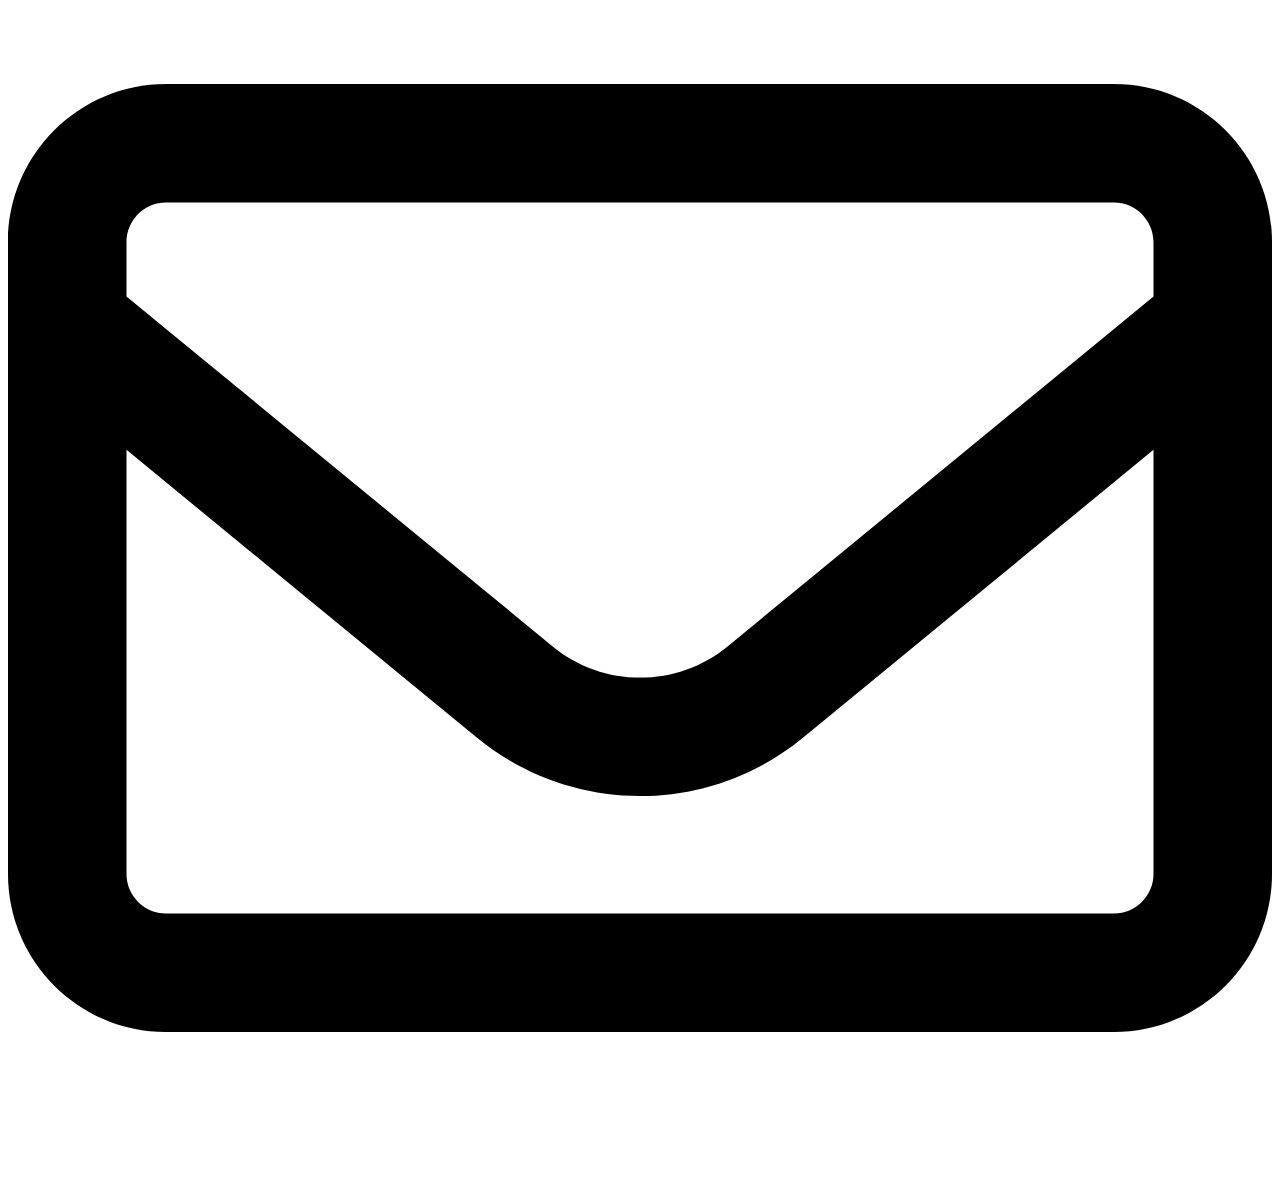
==== commit ae7ae38c: "added about me and the portfolio (still got work to do)" ====
--- a/en/index.html
+++ b/en/index.html
@@ -7,7 +7,7 @@
         <link rel="stylesheet" href="http://127.0.0.2:5500/src/frameworks/aos.css" />
         <meta name="viewport" content="width=device-width, initial-scale=1.0"> 
         <script src="http://127.0.0.2:5500/src/index.js" defer></script>
-        <link rel="icon" href="http://127.0.0.2:5500/dl/PH10.jpg">
+        <link rel="icon" href="http://127.0.0.2:5500/dl/toto.png">
         <meta charset="UTF-8">
 
 
@@ -23,15 +23,161 @@
         <div id="content">
             <header><div id="header">
                 <div class="header">
-                    <p class="header_text_icon">
-                        <span>K</span>asra071
-                    </p>
+                    <div class="LanguageSelect" onclick="ChangeLangMenuShowUp()">
+                        <img src="../dl/UK-FLAG.jpg" alt="UK flag" />
+                        <span>english</span>
+                        <svg xmlns="http://www.w3.org/2000/svg" viewBox="0 0 320 512"><!--! Font Awesome Pro 6.4.0 by @fontawesome - https://fontawesome.com License - https://fontawesome.com/license (Commercial License) Copyright 2023 Fonticons, Inc. --><path d="M137.4 374.6c12.5 12.5 32.8 12.5 45.3 0l128-128c9.2-9.2 11.9-22.9 6.9-34.9s-16.6-19.8-29.6-19.8L32 192c-12.9 0-24.6 7.8-29.6 19.8s-2.2 25.7 6.9 34.9l128 128z"/></svg>
+                        <div onclick="ChangeLang('fa')">
+                            <img src="../dl/IRAN-FLAG.jpg" alt="iran flag" />
+                            <span>Persian</span>
+                        </div>
+                    </div>
                 </div>
             </div></header>
     
     
             <main><div id="main">
-                
+                <div id="overview">
+                    <div class="overviewContainer" >
+                        <span class="PBM">photo by me :)</span>
+                        <div data-aos="fade-up"  data-aos-duration="1500">
+                            <div class="overviewImage">
+                                <img src="../dl/me.png" alt="my picture" />
+                            </div>
+                            <div class="overviewName">
+                                <span>Kasra Samani</span>
+                            </div>
+                            <div class="overviewDesc">
+                                <p>
+                                    Hi, I'm Kasra, a front-end developer based in Iran.
+                                    I have a background in game development,
+                                    but I discovered my passion for web development and decided to focus on improving my skills in that area.
+                                    In my free time, I enjoy playing video games and working on personal coding projects.
+                                    Welcome to my portfolio!
+                                </p>
+                            </div>
+                        </div>
+                    </div>
+                </div>
+
+
+                <div id="AboutMe">
+                    <div class="AboutmeContainer"  data-aos="fade-right"  data-aos-duration="1500">
+                        <h2>More About Me</h2>
+                        <div>
+                            <p>
+                                I've built two websites for clients that you can find in my portfolio. Although I've been interested in front-end development and website building since childhood, I have only recently taken it more seriously. I am proficient in HTML, CSS, and JavaScript, but I don't consider myself to be an expert as there is always more to learn.
+                            </p>
+                            <p>
+                                Currently, I am in the 10th grade, studying math. While I am not doing very well in school, I am passionate about front-end development and building websites. In my free time, I enjoy playing video games, watching front-end related videos on YouTube, and coding.
+                            </p>
+                            <p>
+                                When it comes to my work, I strive to meet my clients' expectations and deliver projects quickly and efficiently. If I encounter an obstacle, I am always willing to do research and learn until I am capable of overcoming it. I have a fast learning pace and am confident that I can take on any task or project.
+                            </p>
+                        </div>
+                    </div>
+                    <div class="MySkillsContainer">
+                        <h2>My Skills</h2>
+                        <div class="SkillsContainer" data-aos="flip-left"  data-aos-duration="1500">
+                            <div class="Skill">
+                                <span>HTML5</span>
+                                <div class="Skill-bar">
+                                    <div class="Skill-Bar-Filled" style="--width:90%;background-color: #dd4a24;">
+                                        <div class="Skill-Bar-Filled-P">90%</div>
+                                    </div>
+                                </div>
+                            </div>
+                            <div class="Skill">
+                                <span>CSS3</span>
+                                <div class="Skill-bar">
+                                    <div class="Skill-Bar-Filled" style="--width:80%;background-color: #254adb;">
+                                        <div class="Skill-Bar-Filled-P">80%</div>
+                                    </div>
+                                </div>
+                            </div>
+                            <div class="Skill">
+                                <span>Javascript</span>
+                                <div class="Skill-bar">
+                                    <div class="Skill-Bar-Filled" style="--width:85%;background-color: #ecd74d ;">
+                                        <div class="Skill-Bar-Filled-P">85%</div>
+                                    </div>
+                                </div>
+                            </div>
+                            <div class="Skill">
+                                <span>Tailwind</span>
+                                <div class="Skill-bar">
+                                    <div class="Skill-Bar-Filled" style="--width:40%;background-color: #6b83f7;">
+                                        <div class="Skill-Bar-Filled-P">40%</div>
+                                    </div>
+                                </div>
+                            </div>
+                            <div class="Skill">
+                                <span>React</span>
+                                <div class="Skill-bar">
+                                    <div class="Skill-Bar-Filled" style="--width:30%;background-color: #05dafd ;">
+                                        <div class="Skill-Bar-Filled-P">30%</div>
+                                    </div>
+                                </div>
+                            </div>
+                        </div>
+                    </div>
+                </div>
+
+                <div id="Portfolio">
+                    <div class="PortfolioContainer">
+                        <h2>My Portfolio</h2>
+                        <div class="ProjectTypes ClientProjects">
+                            <h2>Client Projects</h2>
+                            <div class="Project" data-aos="flip-left"  data-aos-duration="1500">
+
+                                <div class="ProjectIMG">
+                                    <img src="../dl/projects/mana/1.png" alt="mana-georgia.com image" />
+                                </div>
+
+                                <div class="ProjectDetails">
+                                    <h3>Mana-Georgia.com</h3>
+                                    <p>this website was built for a marriage company based in georgia. you can check their website for more information if u want</p>
+                                </div>
+
+                                <div class="ProjectBuiltWith">
+                                    <div class="PBW PBW-HTML">HTML</div>
+                                    <div class="PBW PBW-CSS">CSS</div>
+                                    <div class="PBW PBW-JS">JS</div>
+                                </div>
+
+                            </div>
+                        </div>
+
+                        <div class="ProjectTypes PersonalProjects">
+                            <h2>Personal Projects</h2>
+
+                            <div class="Project" data-aos="flip-left"  data-aos-duration="1500">
+
+                                <div class="ProjectIMG">
+                                    <img src="../dl/projects/Kasra071.com/1.png" alt="kasra071.com image" />
+                                </div>
+
+                                <div class="ProjectDetails">
+                                    <h3>Kasra071.com</h3>
+                                    <p>Thats the website you are currently seeing :D i tought maybe i should put it here</p>
+                                    <a href="https://github.com/Kasra071/Kasra071.com" class="GitHubLink">
+                                        <svg xmlns="http://www.w3.org/2000/svg" viewBox="0 0 496 512"><!--! Font Awesome Pro 6.4.0 by @fontawesome - https://fontawesome.com License - https://fontawesome.com/license (Commercial License) Copyright 2023 Fonticons, Inc. --><path d="M165.9 397.4c0 2-2.3 3.6-5.2 3.6-3.3.3-5.6-1.3-5.6-3.6 0-2 2.3-3.6 5.2-3.6 3-.3 5.6 1.3 5.6 3.6zm-31.1-4.5c-.7 2 1.3 4.3 4.3 4.9 2.6 1 5.6 0 6.2-2s-1.3-4.3-4.3-5.2c-2.6-.7-5.5.3-6.2 2.3zm44.2-1.7c-2.9.7-4.9 2.6-4.6 4.9.3 2 2.9 3.3 5.9 2.6 2.9-.7 4.9-2.6 4.6-4.6-.3-1.9-3-3.2-5.9-2.9zM244.8 8C106.1 8 0 113.3 0 252c0 110.9 69.8 205.8 169.5 239.2 12.8 2.3 17.3-5.6 17.3-12.1 0-6.2-.3-40.4-.3-61.4 0 0-70 15-84.7-29.8 0 0-11.4-29.1-27.8-36.6 0 0-22.9-15.7 1.6-15.4 0 0 24.9 2 38.6 25.8 21.9 38.6 58.6 27.5 72.9 20.9 2.3-16 8.8-27.1 16-33.7-55.9-6.2-112.3-14.3-112.3-110.5 0-27.5 7.6-41.3 23.6-58.9-2.6-6.5-11.1-33.3 2.6-67.9 20.9-6.5 69 27 69 27 20-5.6 41.5-8.5 62.8-8.5s42.8 2.9 62.8 8.5c0 0 48.1-33.6 69-27 13.7 34.7 5.2 61.4 2.6 67.9 16 17.7 25.8 31.5 25.8 58.9 0 96.5-58.9 104.2-114.8 110.5 9.2 7.9 17 22.9 17 46.4 0 33.7-.3 75.4-.3 83.6 0 6.5 4.6 14.4 17.3 12.1C428.2 457.8 496 362.9 496 252 496 113.3 383.5 8 244.8 8zM97.2 352.9c-1.3 1-1 3.3.7 5.2 1.6 1.6 3.9 2.3 5.2 1 1.3-1 1-3.3-.7-5.2-1.6-1.6-3.9-2.3-5.2-1zm-10.8-8.1c-.7 1.3.3 2.9 2.3 3.9 1.6 1 3.6.7 4.3-.7.7-1.3-.3-2.9-2.3-3.9-2-.6-3.6-.3-4.3.7zm32.4 35.6c-1.6 1.3-1 4.3 1.3 6.2 2.3 2.3 5.2 2.6 6.5 1 1.3-1.3.7-4.3-1.3-6.2-2.2-2.3-5.2-2.6-6.5-1zm-11.4-14.7c-1.6 1-1.6 3.6 0 5.9 1.6 2.3 4.3 3.3 5.6 2.3 1.6-1.3 1.6-3.9 0-6.2-1.4-2.3-4-3.3-5.6-2z"/></svg>
+                                        <span>Github</span>
+                                    </a>
+                                </div>
+
+                                <div class="ProjectBuiltWith">
+                                    <div class="PBW PBW-HTML">HTML</div>
+                                    <div class="PBW PBW-CSS">CSS</div>
+                                    <div class="PBW PBW-JS">JS</div>
+                                </div>
+
+                            </div>
+
+                        </div>
+                    </div>
+                </div>
+
             </div></main>
     
     
@@ -39,27 +185,27 @@
 
             <nav><div id="nav">
                 <div class="SideMenuContainer">
-                    <div class="menu_item">
+                    <div onmouseover="SideMenuOnMouseOver(this)" onclick="location.hash = 'overview'" onmouseleave="SideMenuOnMouseLeave(this)" class="menu_item">
                         <a href="#overview">Overview</a>
                         <svg xmlns="http://www.w3.org/2000/svg" viewBox="0 0 384 512"><!--! Font Awesome Pro 6.4.0 by @fontawesome - https://fontawesome.com License - https://fontawesome.com/license (Commercial License) Copyright 2023 Fonticons, Inc. --><path d="M64 464c-8.8 0-16-7.2-16-16V64c0-8.8 7.2-16 16-16H224v80c0 17.7 14.3 32 32 32h80V448c0 8.8-7.2 16-16 16H64zM64 0C28.7 0 0 28.7 0 64V448c0 35.3 28.7 64 64 64H320c35.3 0 64-28.7 64-64V154.5c0-17-6.7-33.3-18.7-45.3L274.7 18.7C262.7 6.7 246.5 0 229.5 0H64zm56 256c-13.3 0-24 10.7-24 24s10.7 24 24 24H264c13.3 0 24-10.7 24-24s-10.7-24-24-24H120zm0 96c-13.3 0-24 10.7-24 24s10.7 24 24 24H264c13.3 0 24-10.7 24-24s-10.7-24-24-24H120z"/></svg>
                     </div>
 
-                    <div class="menu_item">
+                    <div onmouseover="SideMenuOnMouseOver(this)" onclick="location.hash = 'AboutMe'" onmouseleave="SideMenuOnMouseLeave(this)" class="menu_item">
                         <a href="#AboutMe">About me</a>
                         <svg xmlns="http://www.w3.org/2000/svg" viewBox="0 0 448 512"><!--! Font Awesome Pro 6.4.0 by @fontawesome - https://fontawesome.com License - https://fontawesome.com/license (Commercial License) Copyright 2023 Fonticons, Inc. --><path d="M224 256A128 128 0 1 1 224 0a128 128 0 1 1 0 256zM209.1 359.2l-18.6-31c-6.4-10.7 1.3-24.2 13.7-24.2H224h19.7c12.4 0 20.1 13.6 13.7 24.2l-18.6 31 33.4 123.9 36-146.9c2-8.1 9.8-13.4 17.9-11.3c70.1 17.6 121.9 81 121.9 156.4c0 17-13.8 30.7-30.7 30.7H285.5c-2.1 0-4-.4-5.8-1.1l.3 1.1H168l.3-1.1c-1.8 .7-3.8 1.1-5.8 1.1H30.7C13.8 512 0 498.2 0 481.3c0-75.5 51.9-138.9 121.9-156.4c8.1-2 15.9 3.3 17.9 11.3l36 146.9 33.4-123.9z"/></svg>
                     </div>
 
-                    <div class="menu_item">
-                        <a href="#MyPortfolio">My Portfolio</a>
+                    <div onmouseover="SideMenuOnMouseOver(this)" onclick="location.hash = 'Portfolio'" onmouseleave="SideMenuOnMouseLeave(this)" class="menu_item">
+                        <a href="#Portfolio">My Portfolio</a>
                         <svg xmlns="http://www.w3.org/2000/svg" viewBox="0 0 512 512"><!--! Font Awesome Pro 6.4.0 by @fontawesome - https://fontawesome.com License - https://fontawesome.com/license (Commercial License) Copyright 2023 Fonticons, Inc. --><path d="M0 96C0 60.7 28.7 32 64 32H196.1c19.1 0 37.4 7.6 50.9 21.1L289.9 96H448c35.3 0 64 28.7 64 64V416c0 35.3-28.7 64-64 64H64c-35.3 0-64-28.7-64-64V96zM64 80c-8.8 0-16 7.2-16 16V416c0 8.8 7.2 16 16 16H448c8.8 0 16-7.2 16-16V160c0-8.8-7.2-16-16-16H286.6c-10.6 0-20.8-4.2-28.3-11.7L213.1 87c-4.5-4.5-10.6-7-17-7H64z"/></svg>
                     </div>
 
-                    <div class="menu_item">
+                    <div onmouseover="SideMenuOnMouseOver(this)" onclick="location.hash = 'Services'" onmouseleave="SideMenuOnMouseLeave(this)" class="menu_item">
                         <a href="#Services">Services</a>
                         <svg xmlns="http://www.w3.org/2000/svg" viewBox="0 0 512 512"><!--! Font Awesome Pro 6.4.0 by @fontawesome - https://fontawesome.com License - https://fontawesome.com/license (Commercial License) Copyright 2023 Fonticons, Inc. --><path d="M352 320c88.4 0 160-71.6 160-160c0-15.3-2.2-30.1-6.2-44.2c-3.1-10.8-16.4-13.2-24.3-5.3l-76.8 76.8c-3 3-7.1 4.7-11.3 4.7H336c-8.8 0-16-7.2-16-16V118.6c0-4.2 1.7-8.3 4.7-11.3l76.8-76.8c7.9-7.9 5.4-21.2-5.3-24.3C382.1 2.2 367.3 0 352 0C263.6 0 192 71.6 192 160c0 19.1 3.4 37.5 9.5 54.5L19.9 396.1C7.2 408.8 0 426.1 0 444.1C0 481.6 30.4 512 67.9 512c18 0 35.3-7.2 48-19.9L297.5 310.5c17 6.2 35.4 9.5 54.5 9.5zM80 408a24 24 0 1 1 0 48 24 24 0 1 1 0-48z"/></svg>
                     </div>
 
-                    <div class="menu_item">
+                    <div onmouseover="SideMenuOnMouseOver(this)" onclick="location.hash = 'ContactMe'" onmouseleave="SideMenuOnMouseLeave(this)" class="menu_item">
                         <a href="#ContactMe">Contact me</a>
                         <svg xmlns="http://www.w3.org/2000/svg" viewBox="0 0 512 512"><!--! Font Awesome Pro 6.4.0 by @fontawesome - https://fontawesome.com License - https://fontawesome.com/license (Commercial License) Copyright 2023 Fonticons, Inc. --><path d="M64 112c-8.8 0-16 7.2-16 16v22.1L220.5 291.7c20.7 17 50.4 17 71.1 0L464 150.1V128c0-8.8-7.2-16-16-16H64zM48 212.2V384c0 8.8 7.2 16 16 16H448c8.8 0 16-7.2 16-16V212.2L322 328.8c-38.4 31.5-93.7 31.5-132 0L48 212.2zM0 128C0 92.7 28.7 64 64 64H448c35.3 0 64 28.7 64 64V384c0 35.3-28.7 64-64 64H64c-35.3 0-64-28.7-64-64V128z"/></svg>
                     </div>
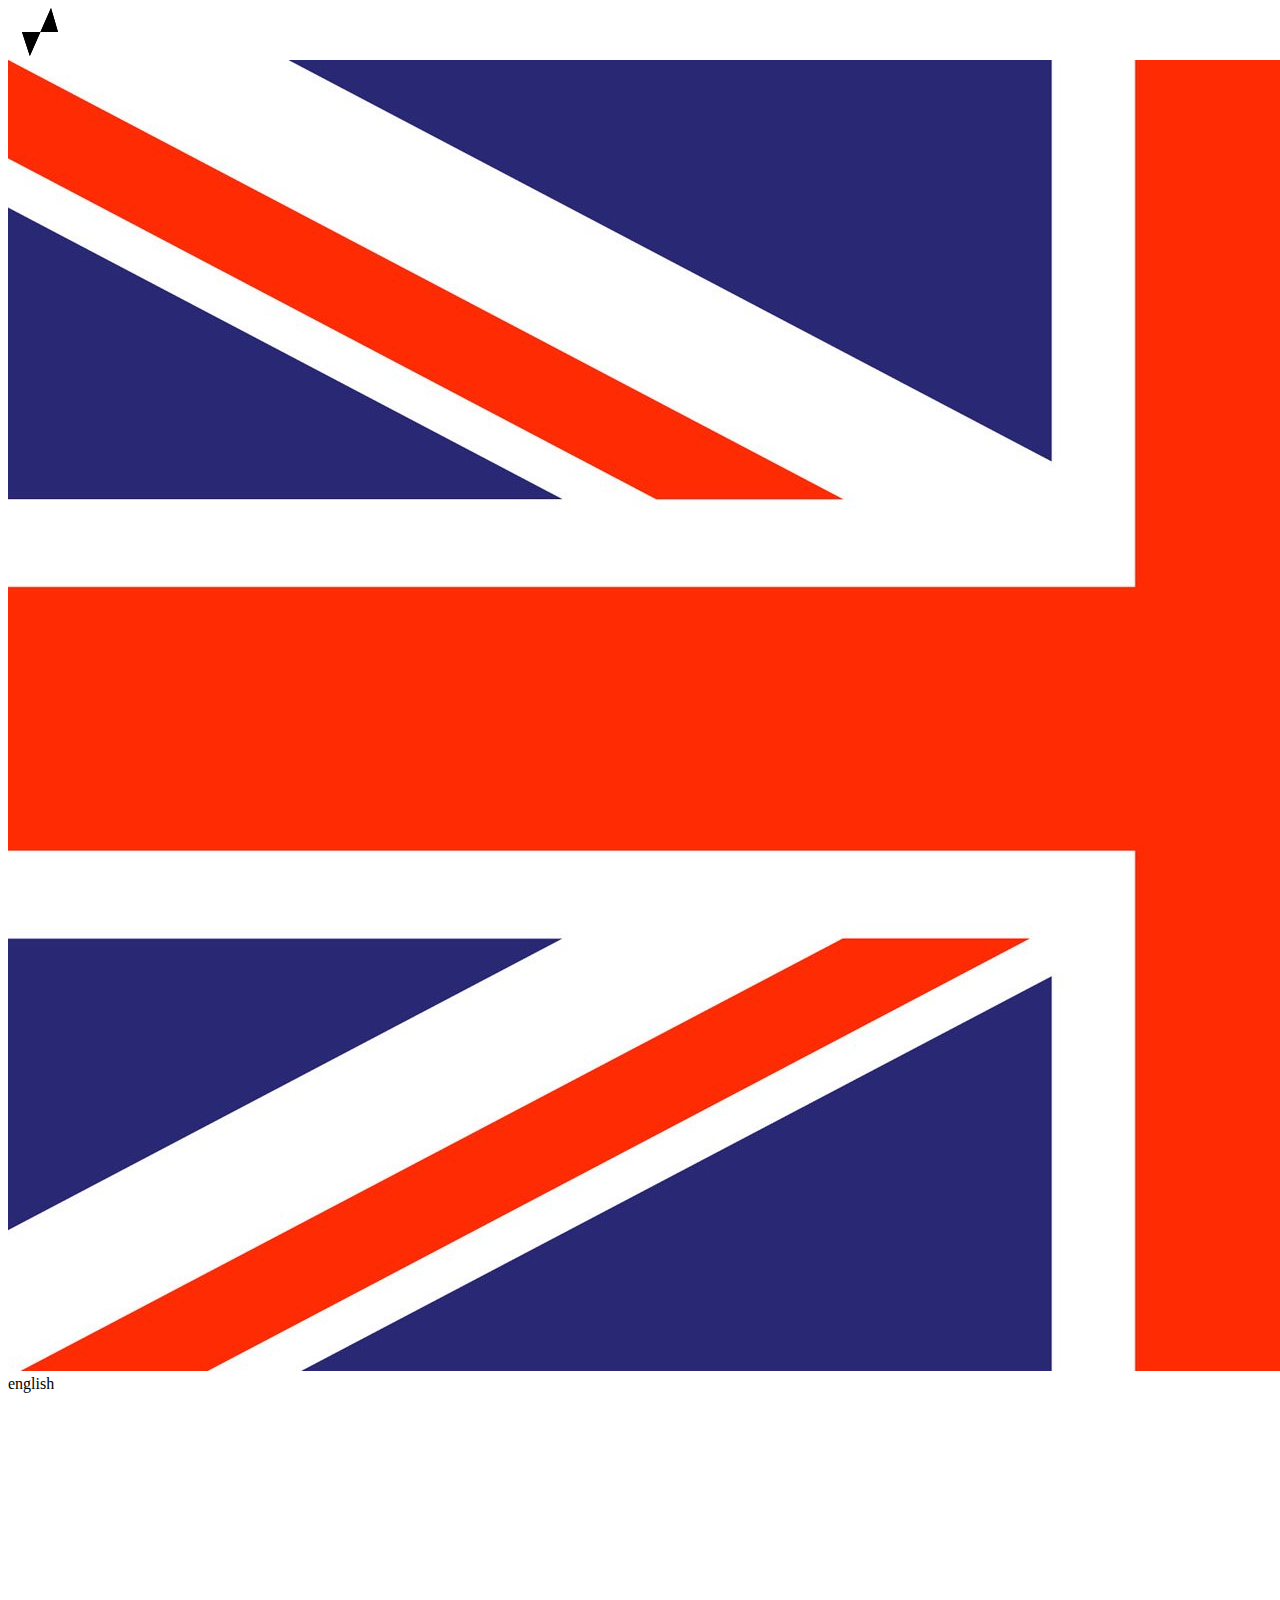
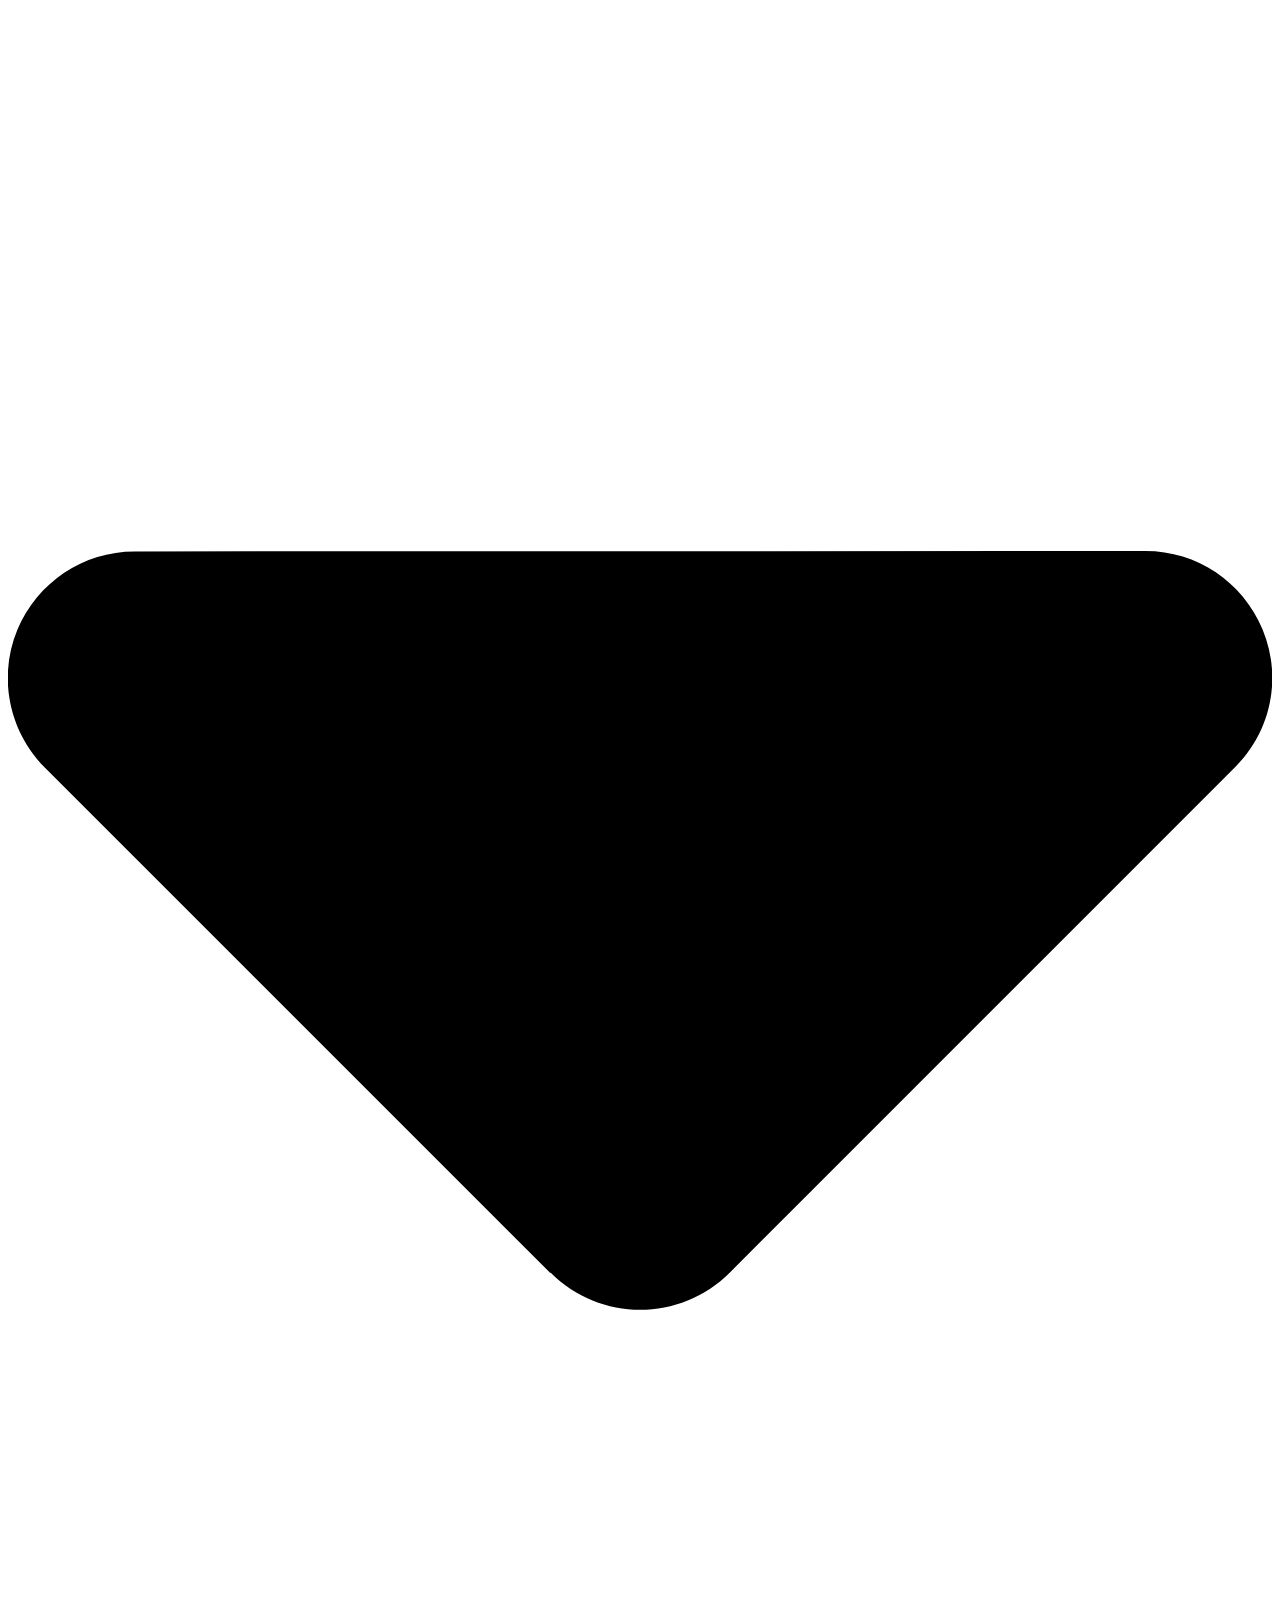
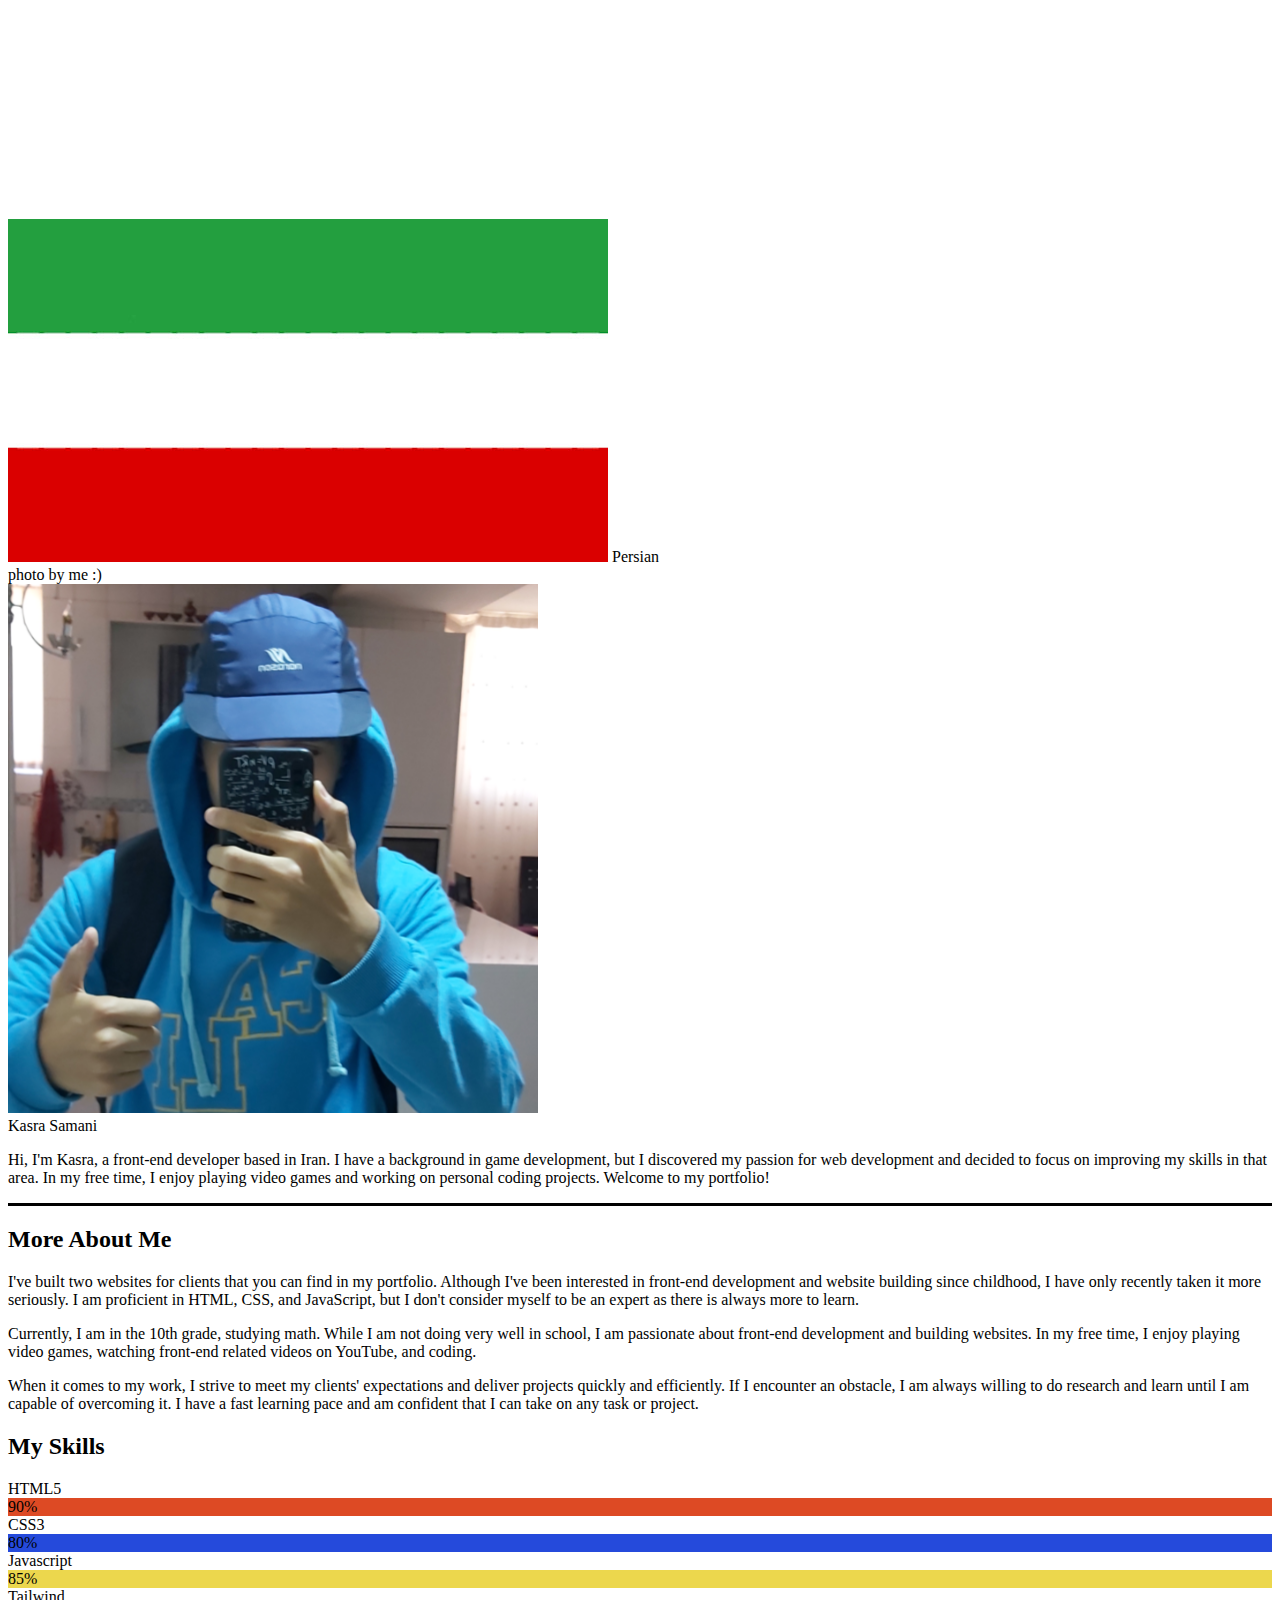
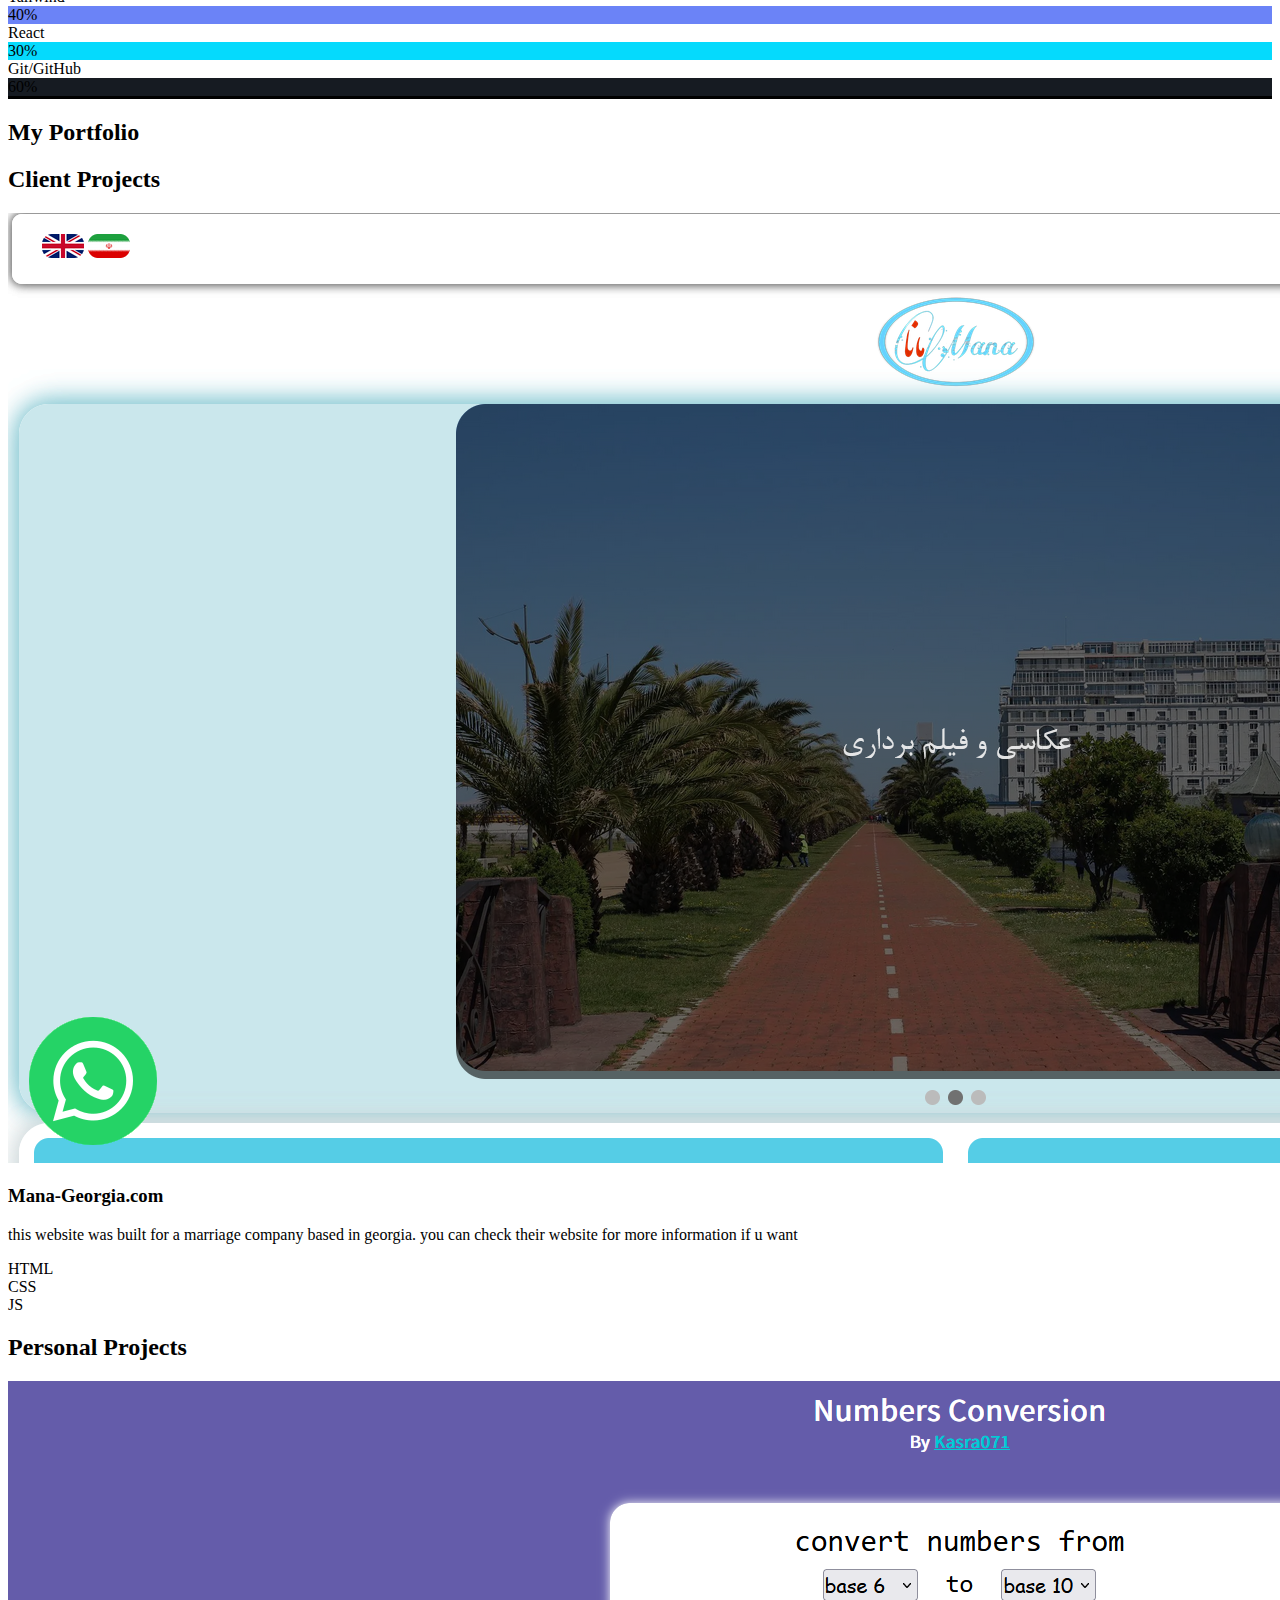
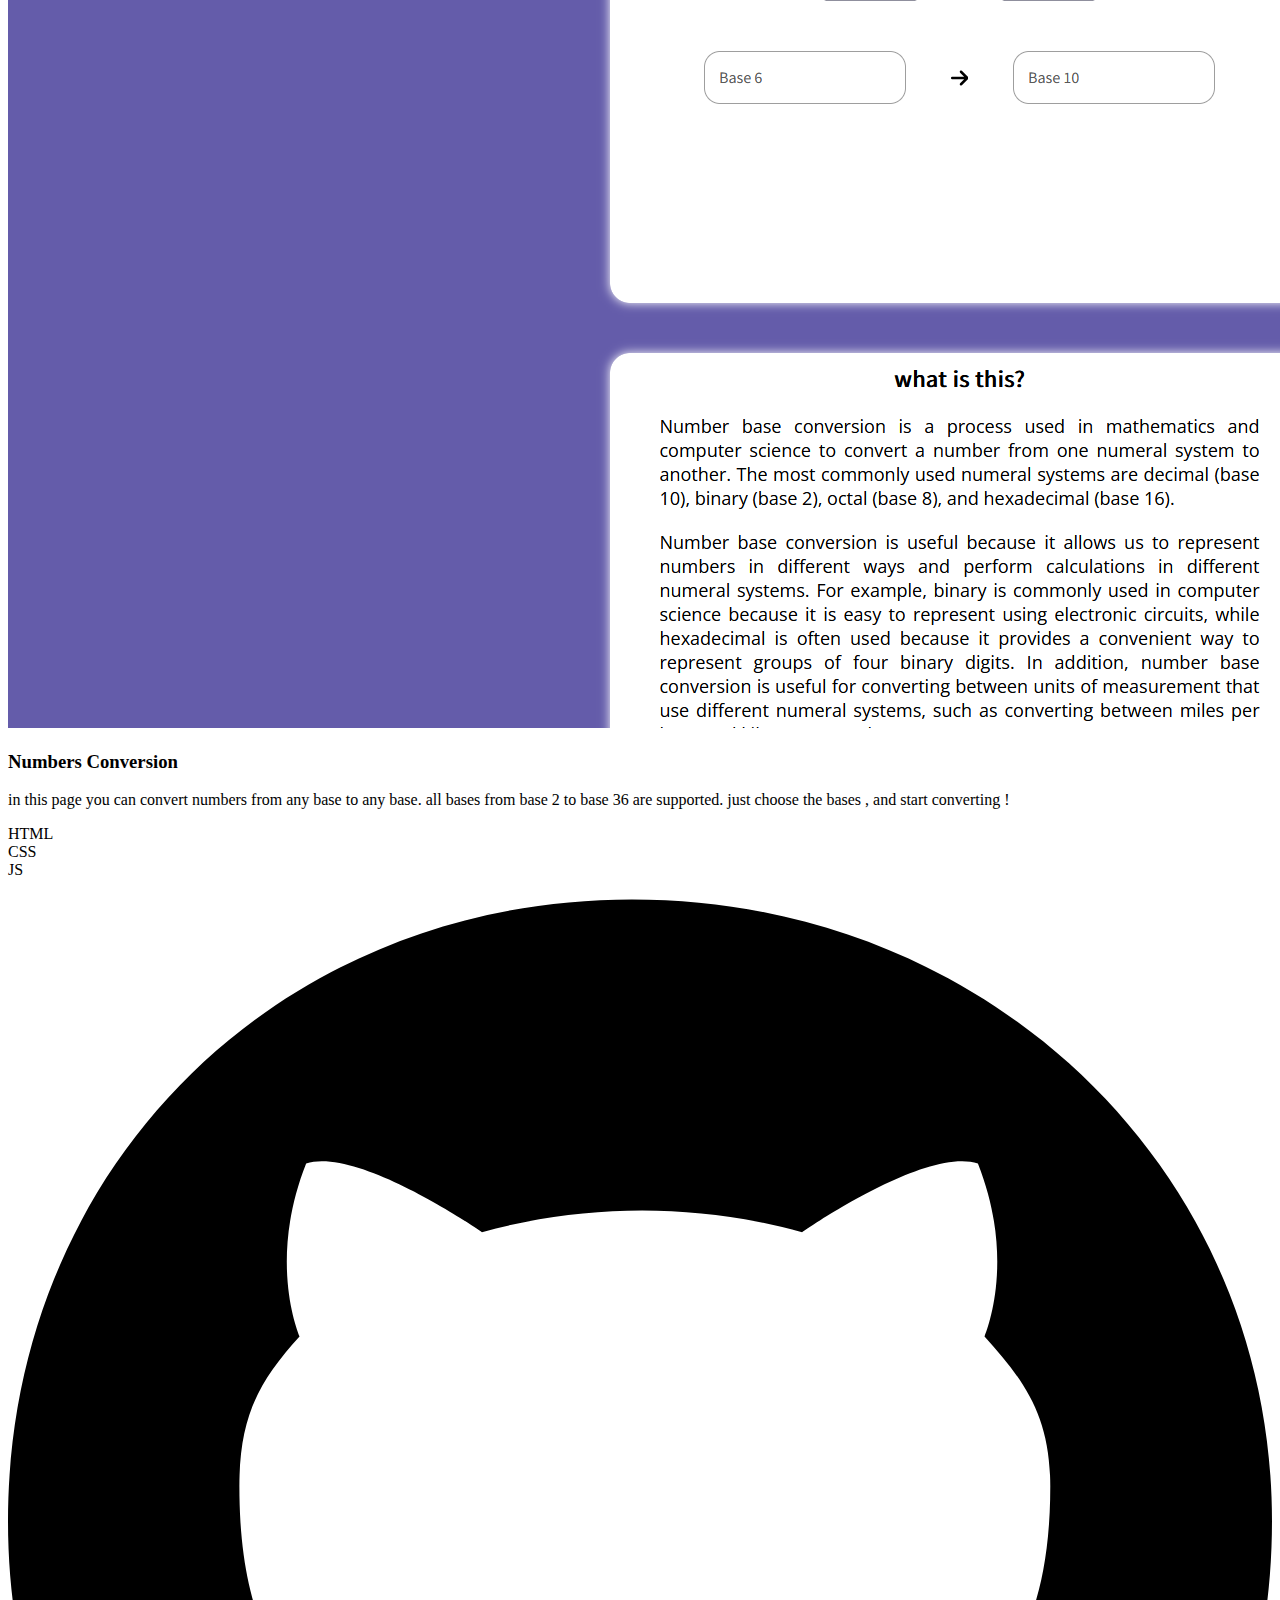
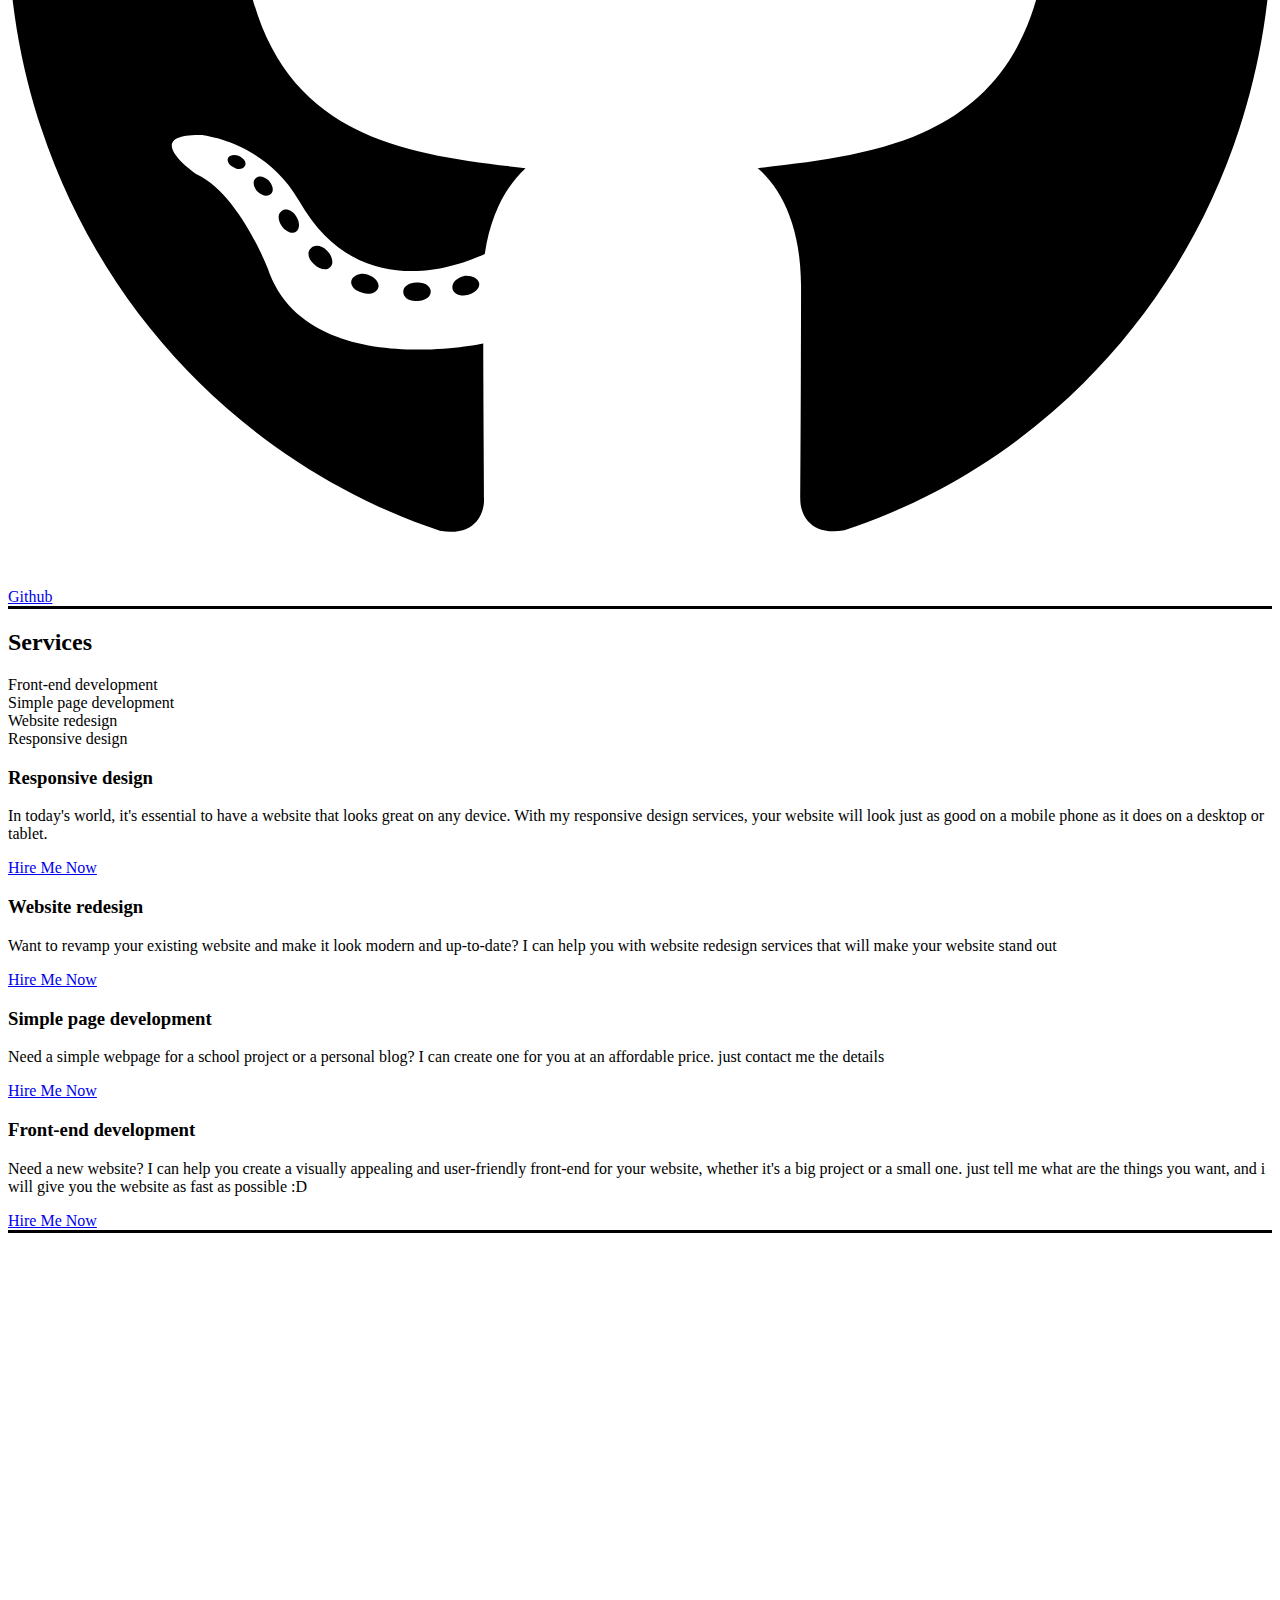
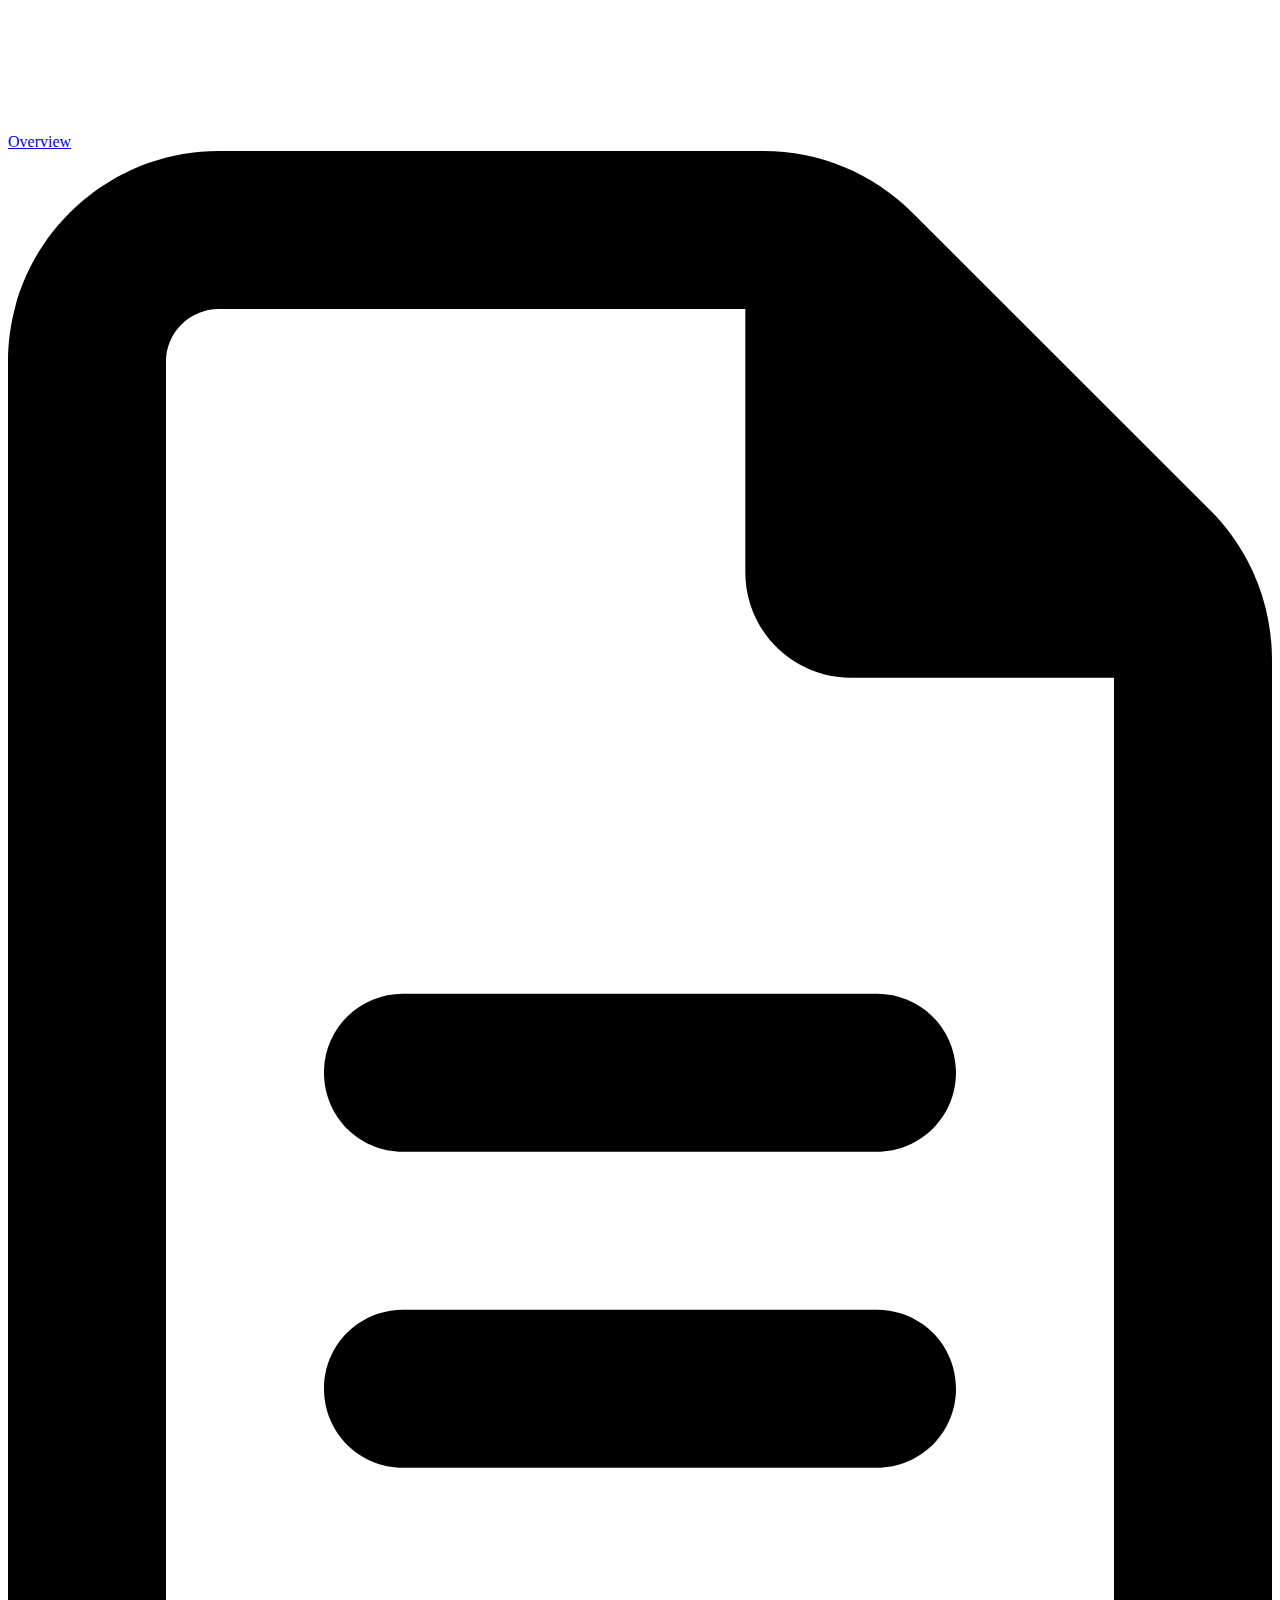
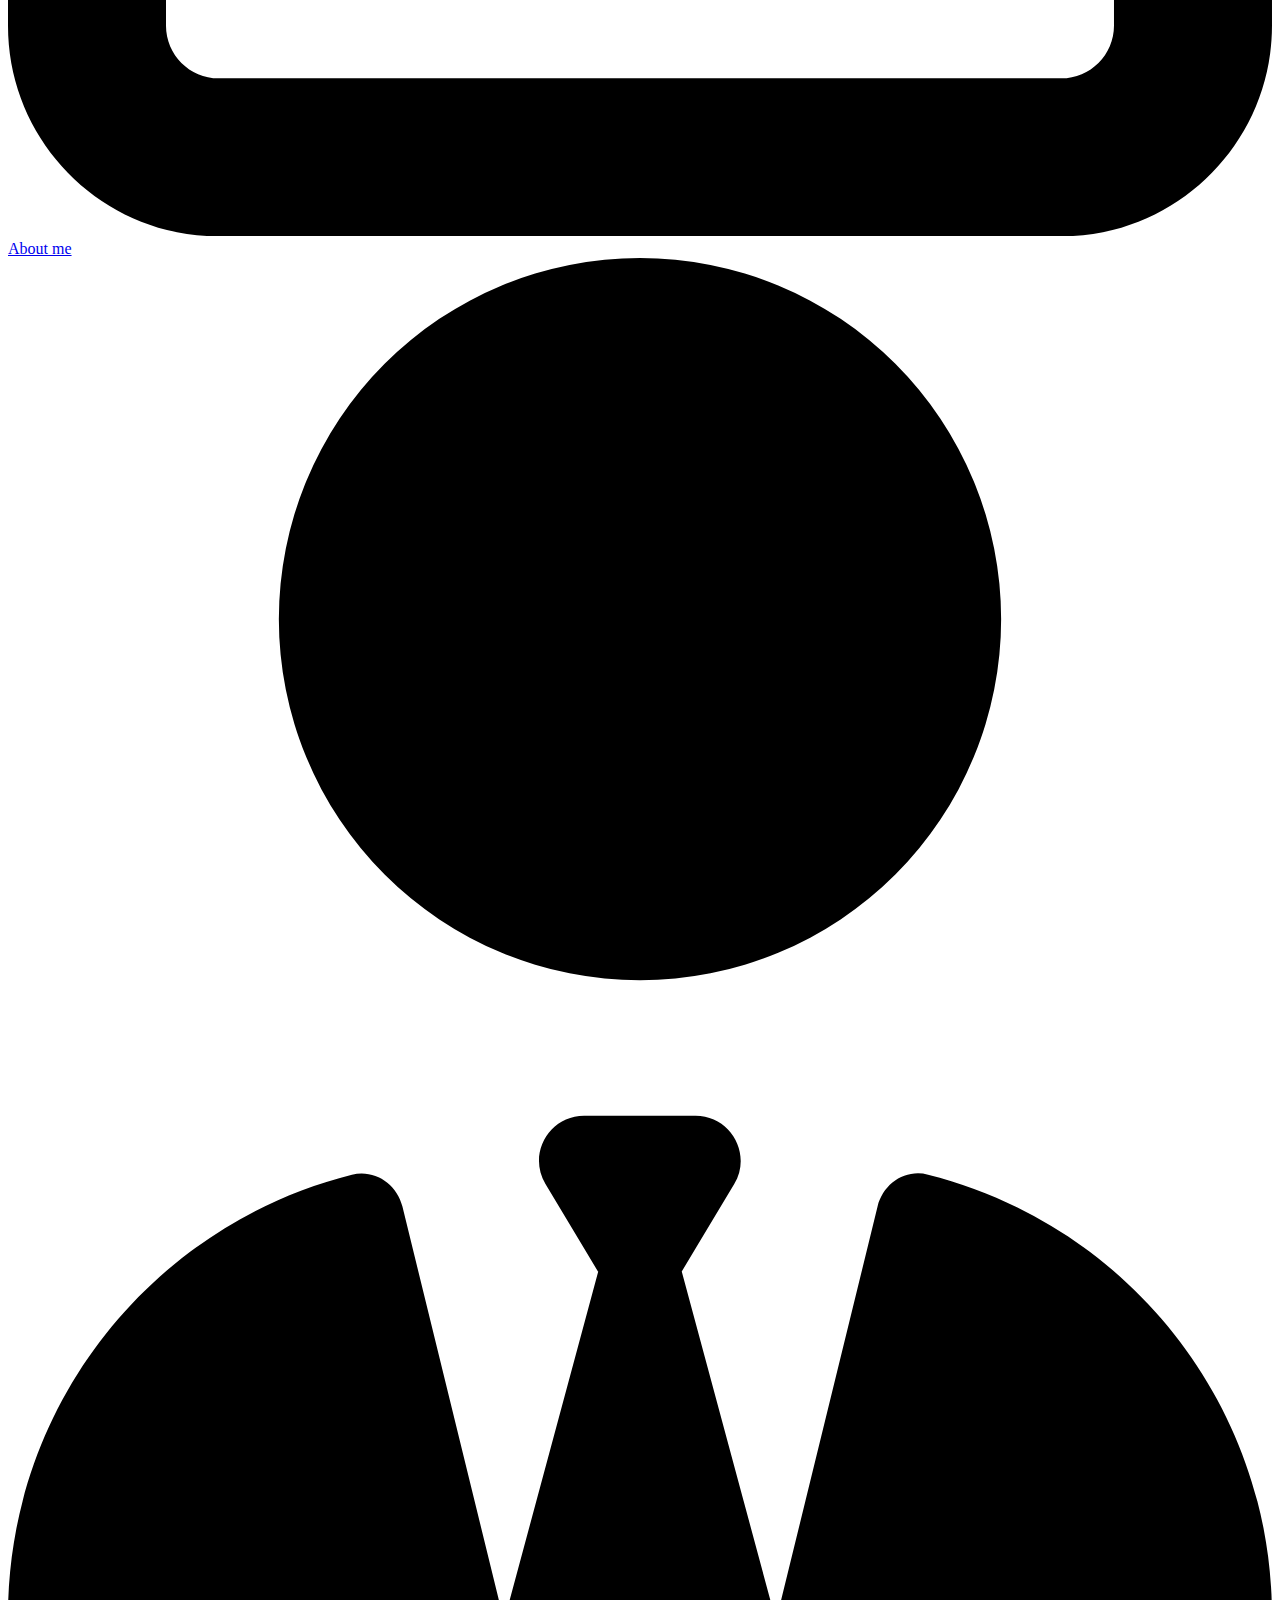
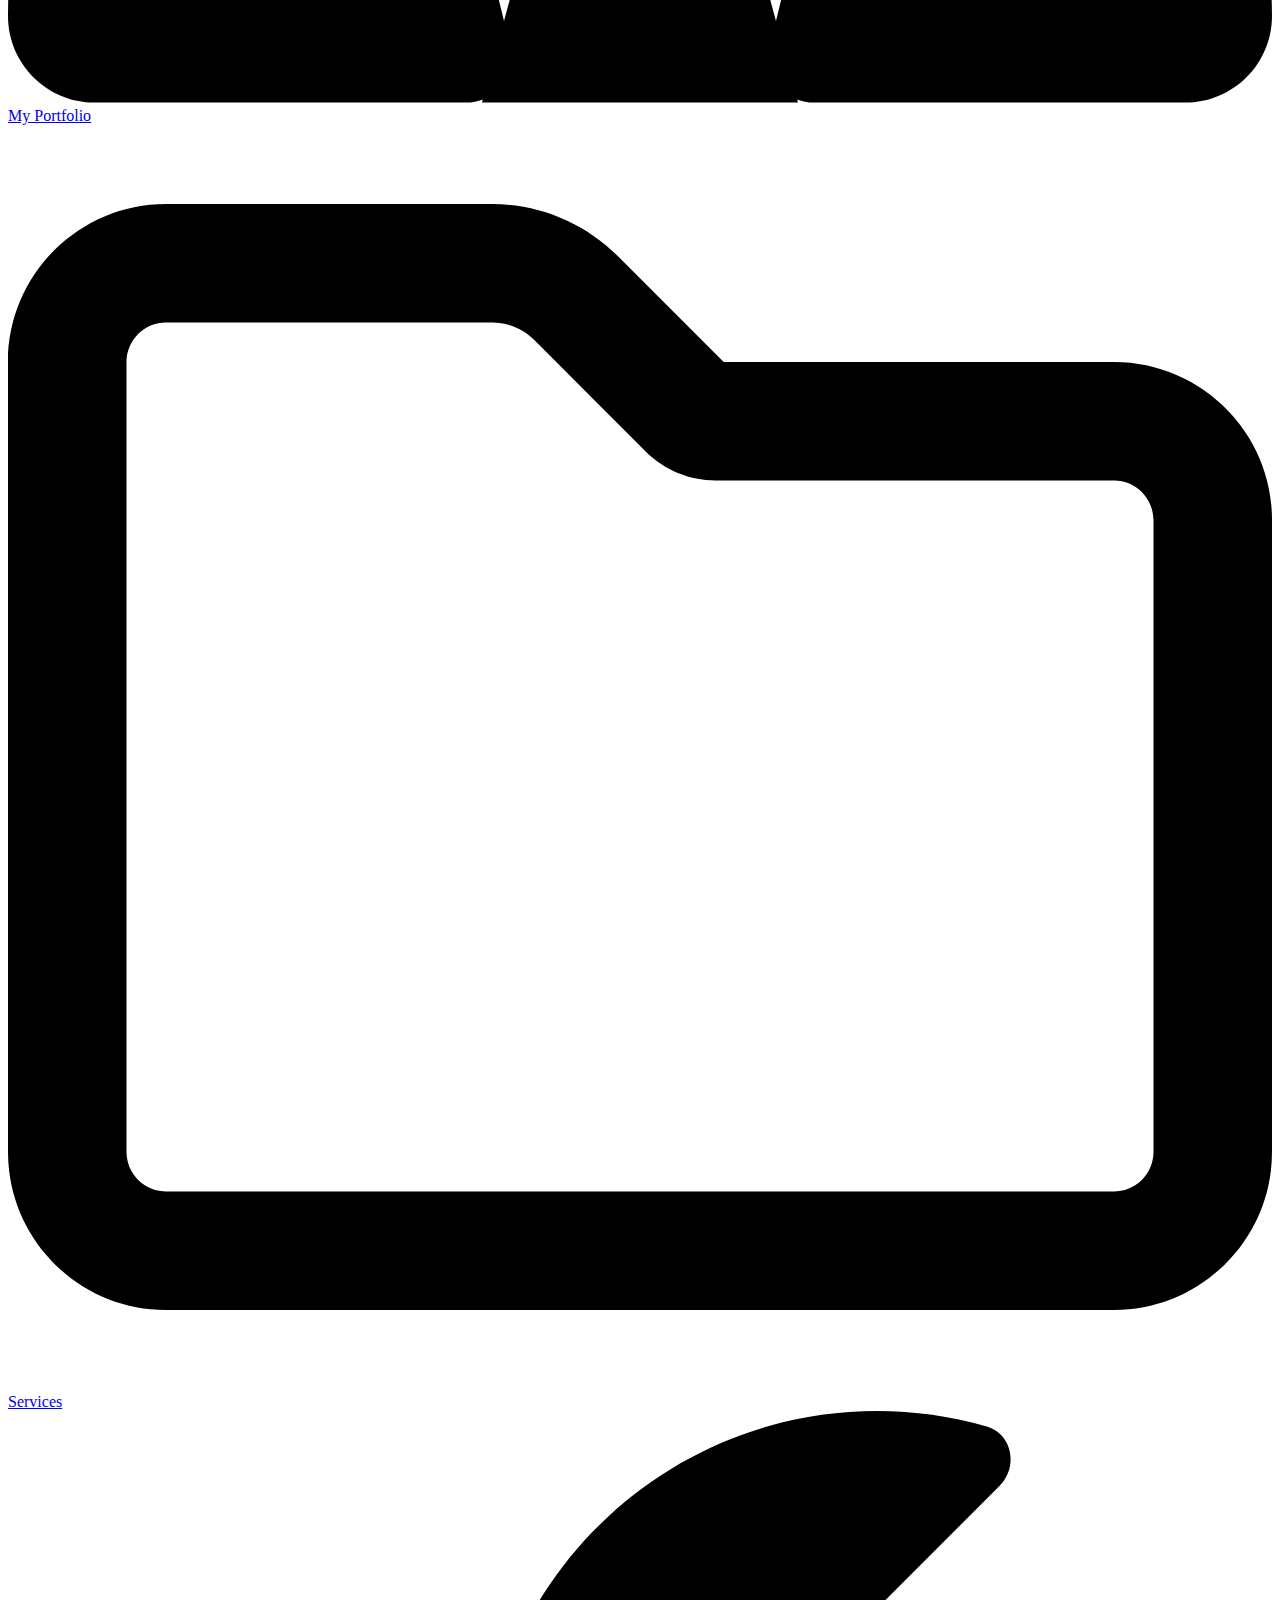
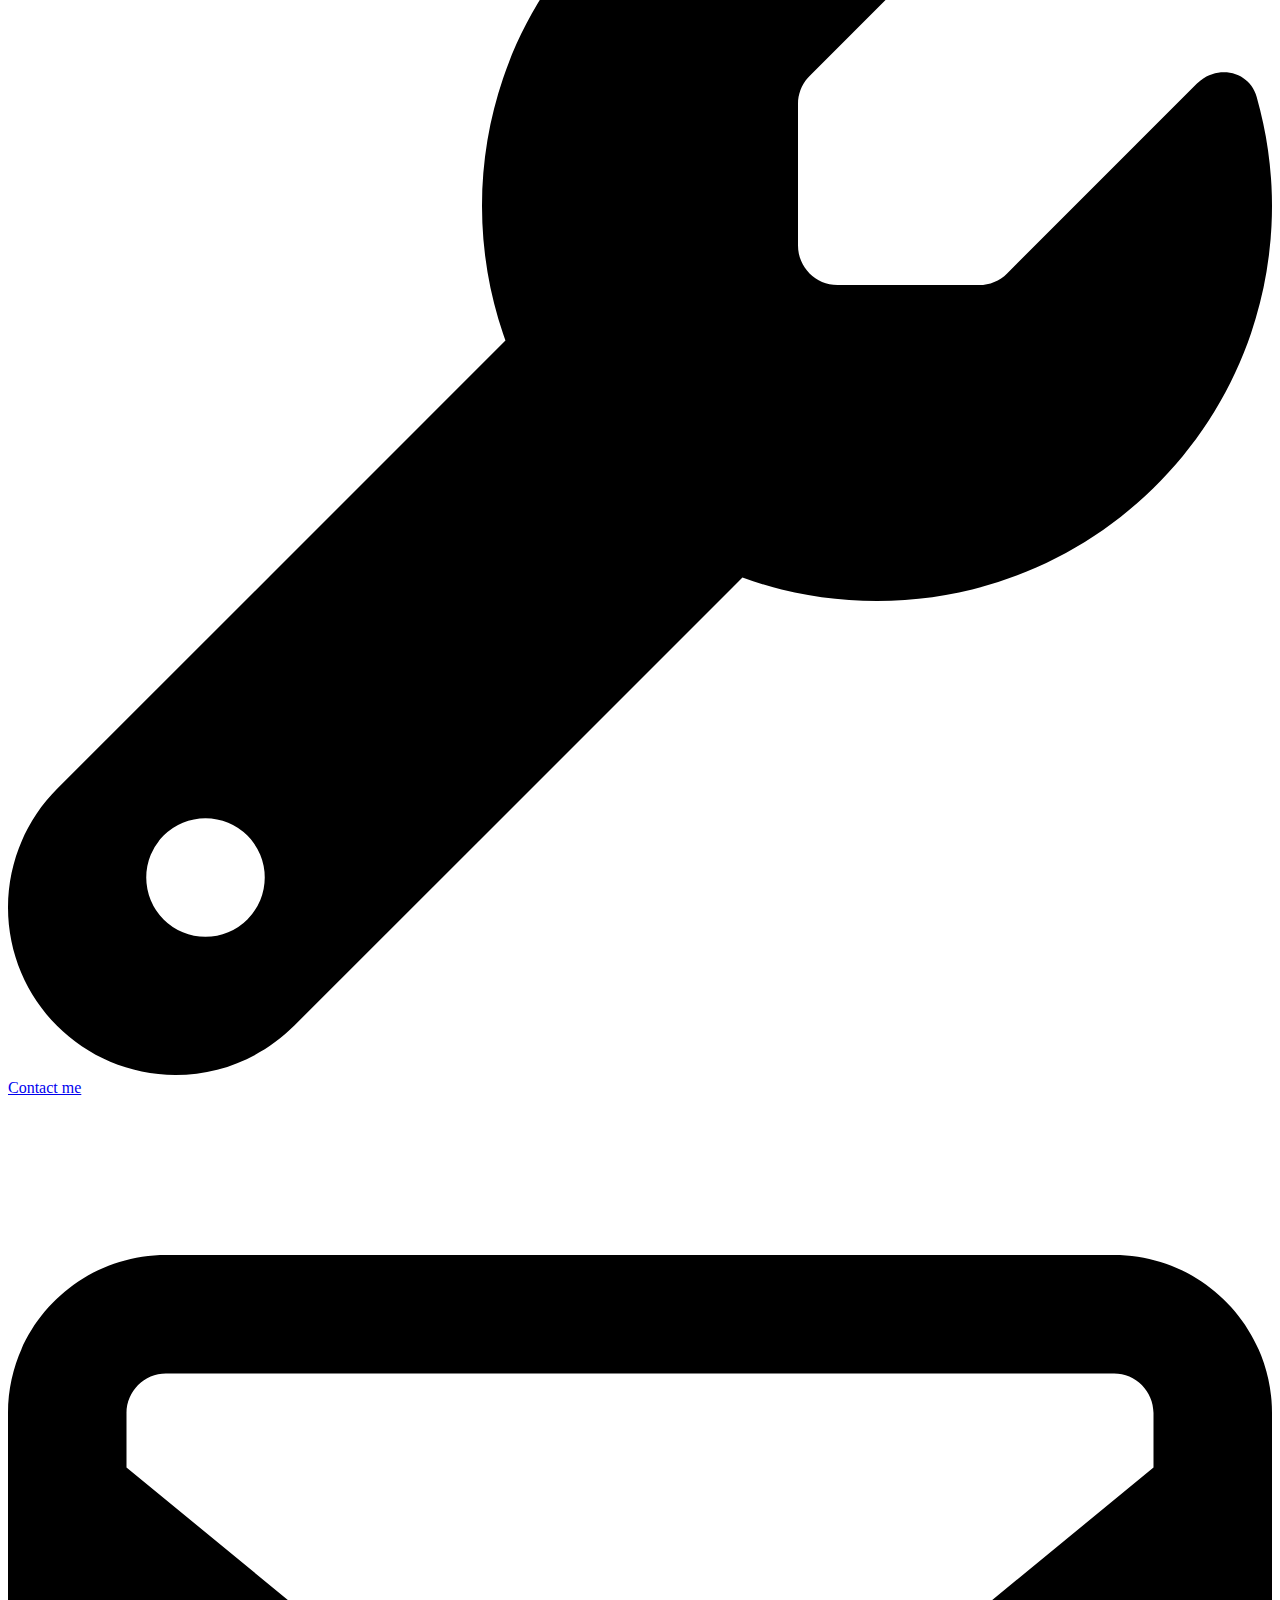
==== commit d4b0b59d: "contact and responsive remaining" ====
--- a/en/index.html
+++ b/en/index.html
@@ -9,7 +9,7 @@
         <script src="http://127.0.0.2:5500/src/index.js" defer></script>
         <link rel="icon" href="http://127.0.0.2:5500/dl/toto.png">
         <meta charset="UTF-8">
-
+        <style id="HighlightMoverAnimation"></style>
 
     </head>
     <body>
@@ -37,6 +37,8 @@
     
     
             <main><div id="main">
+
+
                 <div id="overview">
                     <div class="overviewContainer" >
                         <span class="PBM">photo by me :)</span>
@@ -60,7 +62,8 @@
                     </div>
                 </div>
 
-
+                <div style="height:3px;background-color:black;width:100%;"></div>
+                
                 <div id="AboutMe">
                     <div class="AboutmeContainer"  data-aos="fade-right"  data-aos-duration="1500">
                         <h2>More About Me</h2>
@@ -119,19 +122,32 @@
                                     </div>
                                 </div>
                             </div>
-                        </div>
-                    </div>
-                </div>
+                            <div class="Skill">
+                                <span>Git/GitHub</span>
+                                <div class="Skill-bar">
+                                    <div class="Skill-Bar-Filled" style="--width:60%;background-color: #161b22 ;">
+                                        <div class="Skill-Bar-Filled-P">60%</div>
+                                    </div>
+                                </div>
+                            </div>
+                        </div>
+                    </div>
+                
+                </div>
+
+
+                <div style="height:3px;background-color:black;width:100%"></div>
+
 
                 <div id="Portfolio">
                     <div class="PortfolioContainer">
                         <h2>My Portfolio</h2>
                         <div class="ProjectTypes ClientProjects">
                             <h2>Client Projects</h2>
-                            <div class="Project" data-aos="flip-left"  data-aos-duration="1500">
+                            <div class="Project">
 
                                 <div class="ProjectIMG">
-                                    <img src="../dl/projects/mana/1.png" alt="mana-georgia.com image" />
+                                    <a href="https://mana-georgia.com" target="_blank"><img src="../dl/projects/mana/1.png" alt="mana-georgia.com image" /></a>
                                 </div>
 
                                 <div class="ProjectDetails">
@@ -151,32 +167,79 @@
                         <div class="ProjectTypes PersonalProjects">
                             <h2>Personal Projects</h2>
 
-                            <div class="Project" data-aos="flip-left"  data-aos-duration="1500">
+                            <div class="Project">
 
                                 <div class="ProjectIMG">
-                                    <img src="../dl/projects/Kasra071.com/1.png" alt="kasra071.com image" />
+                                    <a href="https://Numbers_Conversion.kasra071.com" target="_blank"><img src="../dl/projects/n_c/1.png" alt="kasra071.com image" /></a>
                                 </div>
 
                                 <div class="ProjectDetails">
-                                    <h3>Kasra071.com</h3>
-                                    <p>Thats the website you are currently seeing :D i tought maybe i should put it here</p>
-                                    <a href="https://github.com/Kasra071/Kasra071.com" class="GitHubLink">
-                                        <svg xmlns="http://www.w3.org/2000/svg" viewBox="0 0 496 512"><!--! Font Awesome Pro 6.4.0 by @fontawesome - https://fontawesome.com License - https://fontawesome.com/license (Commercial License) Copyright 2023 Fonticons, Inc. --><path d="M165.9 397.4c0 2-2.3 3.6-5.2 3.6-3.3.3-5.6-1.3-5.6-3.6 0-2 2.3-3.6 5.2-3.6 3-.3 5.6 1.3 5.6 3.6zm-31.1-4.5c-.7 2 1.3 4.3 4.3 4.9 2.6 1 5.6 0 6.2-2s-1.3-4.3-4.3-5.2c-2.6-.7-5.5.3-6.2 2.3zm44.2-1.7c-2.9.7-4.9 2.6-4.6 4.9.3 2 2.9 3.3 5.9 2.6 2.9-.7 4.9-2.6 4.6-4.6-.3-1.9-3-3.2-5.9-2.9zM244.8 8C106.1 8 0 113.3 0 252c0 110.9 69.8 205.8 169.5 239.2 12.8 2.3 17.3-5.6 17.3-12.1 0-6.2-.3-40.4-.3-61.4 0 0-70 15-84.7-29.8 0 0-11.4-29.1-27.8-36.6 0 0-22.9-15.7 1.6-15.4 0 0 24.9 2 38.6 25.8 21.9 38.6 58.6 27.5 72.9 20.9 2.3-16 8.8-27.1 16-33.7-55.9-6.2-112.3-14.3-112.3-110.5 0-27.5 7.6-41.3 23.6-58.9-2.6-6.5-11.1-33.3 2.6-67.9 20.9-6.5 69 27 69 27 20-5.6 41.5-8.5 62.8-8.5s42.8 2.9 62.8 8.5c0 0 48.1-33.6 69-27 13.7 34.7 5.2 61.4 2.6 67.9 16 17.7 25.8 31.5 25.8 58.9 0 96.5-58.9 104.2-114.8 110.5 9.2 7.9 17 22.9 17 46.4 0 33.7-.3 75.4-.3 83.6 0 6.5 4.6 14.4 17.3 12.1C428.2 457.8 496 362.9 496 252 496 113.3 383.5 8 244.8 8zM97.2 352.9c-1.3 1-1 3.3.7 5.2 1.6 1.6 3.9 2.3 5.2 1 1.3-1 1-3.3-.7-5.2-1.6-1.6-3.9-2.3-5.2-1zm-10.8-8.1c-.7 1.3.3 2.9 2.3 3.9 1.6 1 3.6.7 4.3-.7.7-1.3-.3-2.9-2.3-3.9-2-.6-3.6-.3-4.3.7zm32.4 35.6c-1.6 1.3-1 4.3 1.3 6.2 2.3 2.3 5.2 2.6 6.5 1 1.3-1.3.7-4.3-1.3-6.2-2.2-2.3-5.2-2.6-6.5-1zm-11.4-14.7c-1.6 1-1.6 3.6 0 5.9 1.6 2.3 4.3 3.3 5.6 2.3 1.6-1.3 1.6-3.9 0-6.2-1.4-2.3-4-3.3-5.6-2z"/></svg>
-                                        <span>Github</span>
-                                    </a>
+                                    <h3>Numbers Conversion</h3>
+                                    <p>in this page you can convert numbers from any base to any base. all bases from base 2 to base 36 are supported. just choose the bases , and start converting ! </p>
                                 </div>
 
                                 <div class="ProjectBuiltWith">
                                     <div class="PBW PBW-HTML">HTML</div>
                                     <div class="PBW PBW-CSS">CSS</div>
                                     <div class="PBW PBW-JS">JS</div>
-                                </div>
-
-                            </div>
-
-                        </div>
-                    </div>
-                </div>
+                                    <div class="GitHubContainer">
+                                        <a href="https://github.com/Kasra071/Numbers_Conversion" class="GitHubLink">
+                                            <svg xmlns="http://www.w3.org/2000/svg" viewBox="0 0 496 512"><!--! Font Awesome Pro 6.4.0 by @fontawesome - https://fontawesome.com License - https://fontawesome.com/license (Commercial License) Copyright 2023 Fonticons, Inc. --><path d="M165.9 397.4c0 2-2.3 3.6-5.2 3.6-3.3.3-5.6-1.3-5.6-3.6 0-2 2.3-3.6 5.2-3.6 3-.3 5.6 1.3 5.6 3.6zm-31.1-4.5c-.7 2 1.3 4.3 4.3 4.9 2.6 1 5.6 0 6.2-2s-1.3-4.3-4.3-5.2c-2.6-.7-5.5.3-6.2 2.3zm44.2-1.7c-2.9.7-4.9 2.6-4.6 4.9.3 2 2.9 3.3 5.9 2.6 2.9-.7 4.9-2.6 4.6-4.6-.3-1.9-3-3.2-5.9-2.9zM244.8 8C106.1 8 0 113.3 0 252c0 110.9 69.8 205.8 169.5 239.2 12.8 2.3 17.3-5.6 17.3-12.1 0-6.2-.3-40.4-.3-61.4 0 0-70 15-84.7-29.8 0 0-11.4-29.1-27.8-36.6 0 0-22.9-15.7 1.6-15.4 0 0 24.9 2 38.6 25.8 21.9 38.6 58.6 27.5 72.9 20.9 2.3-16 8.8-27.1 16-33.7-55.9-6.2-112.3-14.3-112.3-110.5 0-27.5 7.6-41.3 23.6-58.9-2.6-6.5-11.1-33.3 2.6-67.9 20.9-6.5 69 27 69 27 20-5.6 41.5-8.5 62.8-8.5s42.8 2.9 62.8 8.5c0 0 48.1-33.6 69-27 13.7 34.7 5.2 61.4 2.6 67.9 16 17.7 25.8 31.5 25.8 58.9 0 96.5-58.9 104.2-114.8 110.5 9.2 7.9 17 22.9 17 46.4 0 33.7-.3 75.4-.3 83.6 0 6.5 4.6 14.4 17.3 12.1C428.2 457.8 496 362.9 496 252 496 113.3 383.5 8 244.8 8zM97.2 352.9c-1.3 1-1 3.3.7 5.2 1.6 1.6 3.9 2.3 5.2 1 1.3-1 1-3.3-.7-5.2-1.6-1.6-3.9-2.3-5.2-1zm-10.8-8.1c-.7 1.3.3 2.9 2.3 3.9 1.6 1 3.6.7 4.3-.7.7-1.3-.3-2.9-2.3-3.9-2-.6-3.6-.3-4.3.7zm32.4 35.6c-1.6 1.3-1 4.3 1.3 6.2 2.3 2.3 5.2 2.6 6.5 1 1.3-1.3.7-4.3-1.3-6.2-2.2-2.3-5.2-2.6-6.5-1zm-11.4-14.7c-1.6 1-1.6 3.6 0 5.9 1.6 2.3 4.3 3.3 5.6 2.3 1.6-1.3 1.6-3.9 0-6.2-1.4-2.3-4-3.3-5.6-2z"/></svg>
+                                            <span>Github</span>
+                                        </a>
+                                    </div>
+                                </div>
+
+                            </div>
+
+                        </div>
+                    </div>
+                </div>
+
+
+                <div style="height:3px;background-color:black;width:100%"></div>
+
+
+                <div id="Services">
+                    <div class="WholeServicesContainer">
+                        <h2>Services</h2>
+                        <div class="Tab_Navigation_Container">
+                            <div class="tab-highlighter"></div>
+                            <div id="Front-end-development" class="TabNavigation" onclick="ChangeTabServices(this)" tab-data="FED">Front-end development</div>
+                            <div class="TabNavigation" onclick="ChangeTabServices(this)" tab-data="SPD">Simple page development</div>
+                            <div class="TabNavigation" onclick="ChangeTabServices(this)" tab-data="WRD">Website redesign</div>
+                            <div class="TabNavigation" onclick="ChangeTabServices(this)" tab-data="RD">Responsive design</div>
+                        </div>
+                        <div class="ServiceShower" id="RD">
+                            <h3>Responsive design</h3>
+                            <p>In today's world, it's essential to have a website that looks great on any device. With my responsive design services, your website will look just as good on a mobile phone as it does on a desktop or tablet.</p>
+                            <a href="#ContactMe">Hire Me Now</a>
+                        </div>
+                        <div class="ServiceShower" id="WRD">
+                            <h3>Website redesign</h3>
+                            <p>Want to revamp your existing website and make it look modern and up-to-date? I can help you with website redesign services that will make your website stand out</p>
+                            <a href="#ContactMe">Hire Me Now</a>
+                        </div>
+                        <div class="ServiceShower" id="SPD">
+                            <h3>Simple page development</h3>
+                            <p>Need a simple webpage for a school project or a personal blog? I can create one for you at an affordable price. just contact me the details</p>
+                            <a href="#ContactMe">Hire Me Now</a>
+                        </div>
+                        <div class="ServiceShower" id="FED">
+                            <h3>Front-end development</h3>
+                            <p>Need a new website? I can help you create a visually appealing and user-friendly front-end for your website, whether it's a big project or a small one. just tell me what are the things you want, and i will give you the website as fast as possible :D</p>
+                            <a href="#ContactMe">Hire Me Now</a>
+                        </div>
+                    </div>
+                </div>
+
+                <div style="height:3px;background-color:black;width:100%"></div>
+
+                <div id="ContactMe">
+                    
+                </div>
+
+                <div style="height:500px"></div>
 
             </div></main>
     
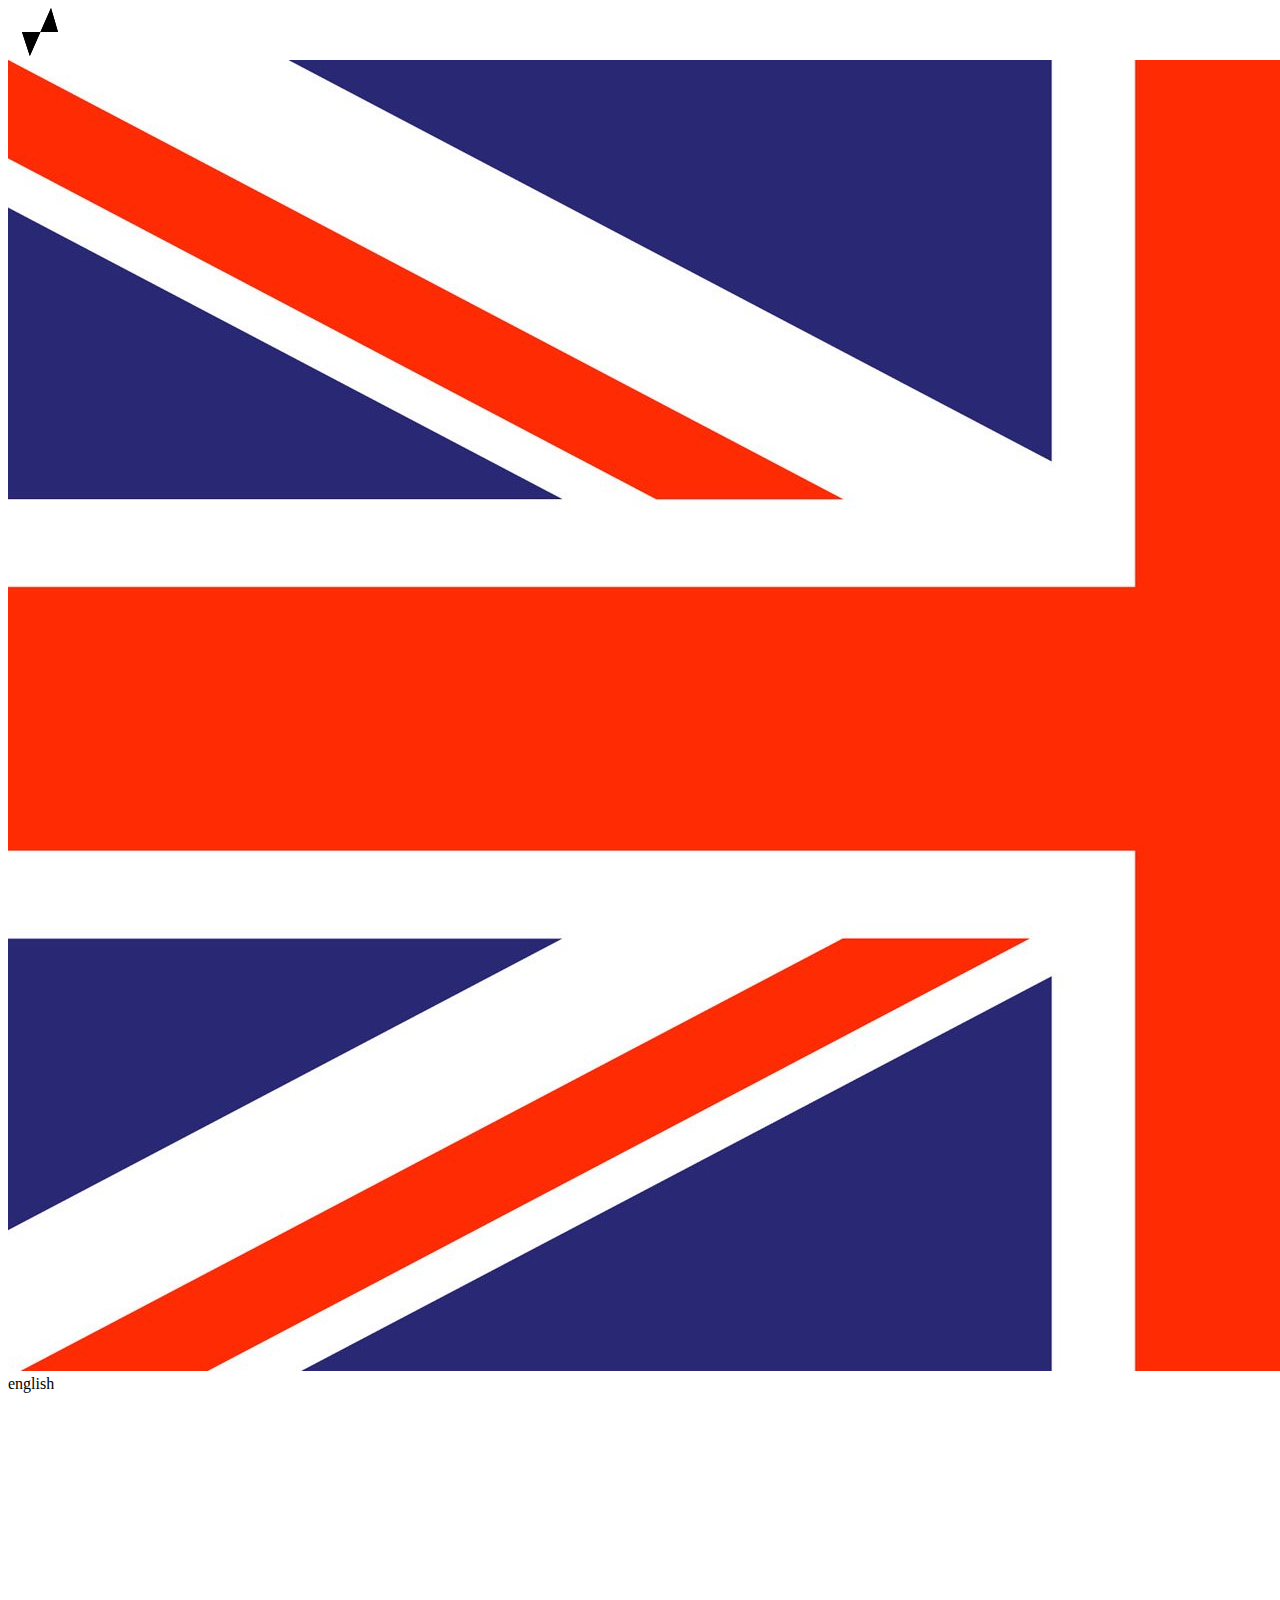
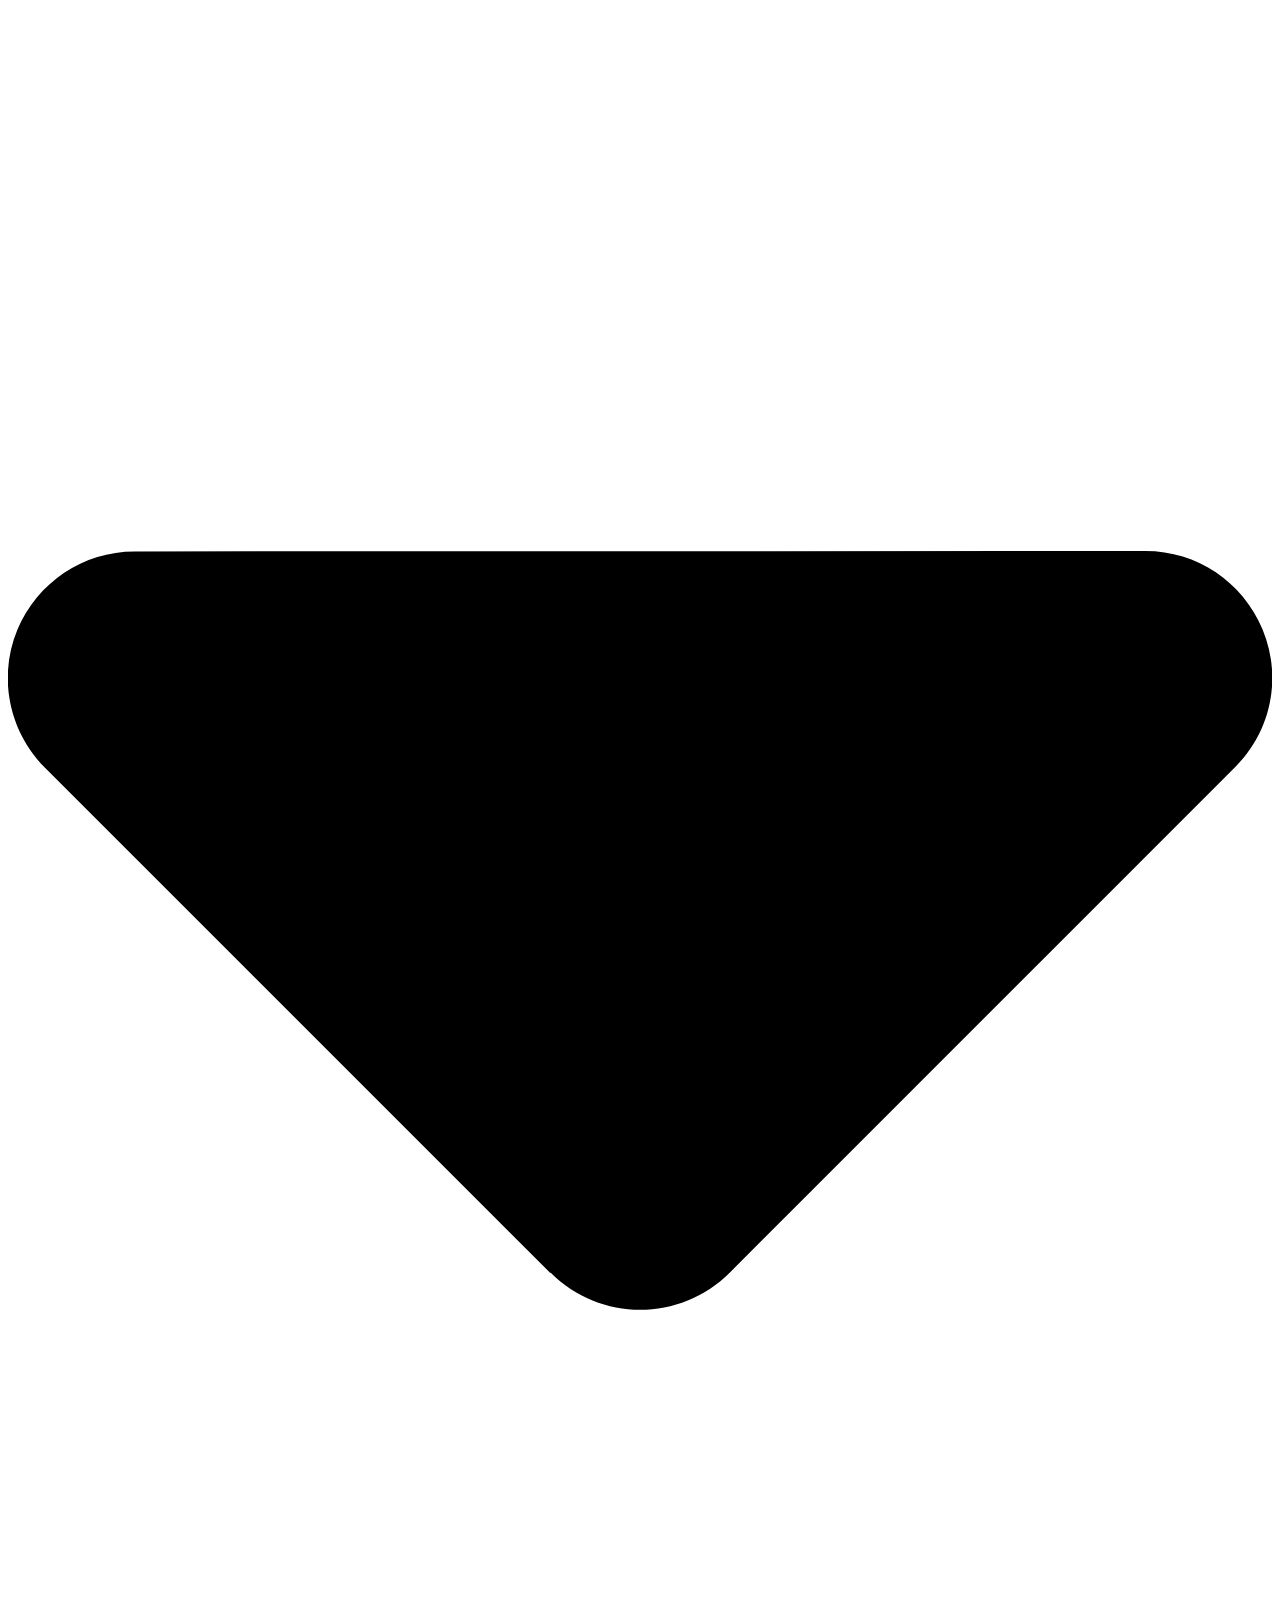
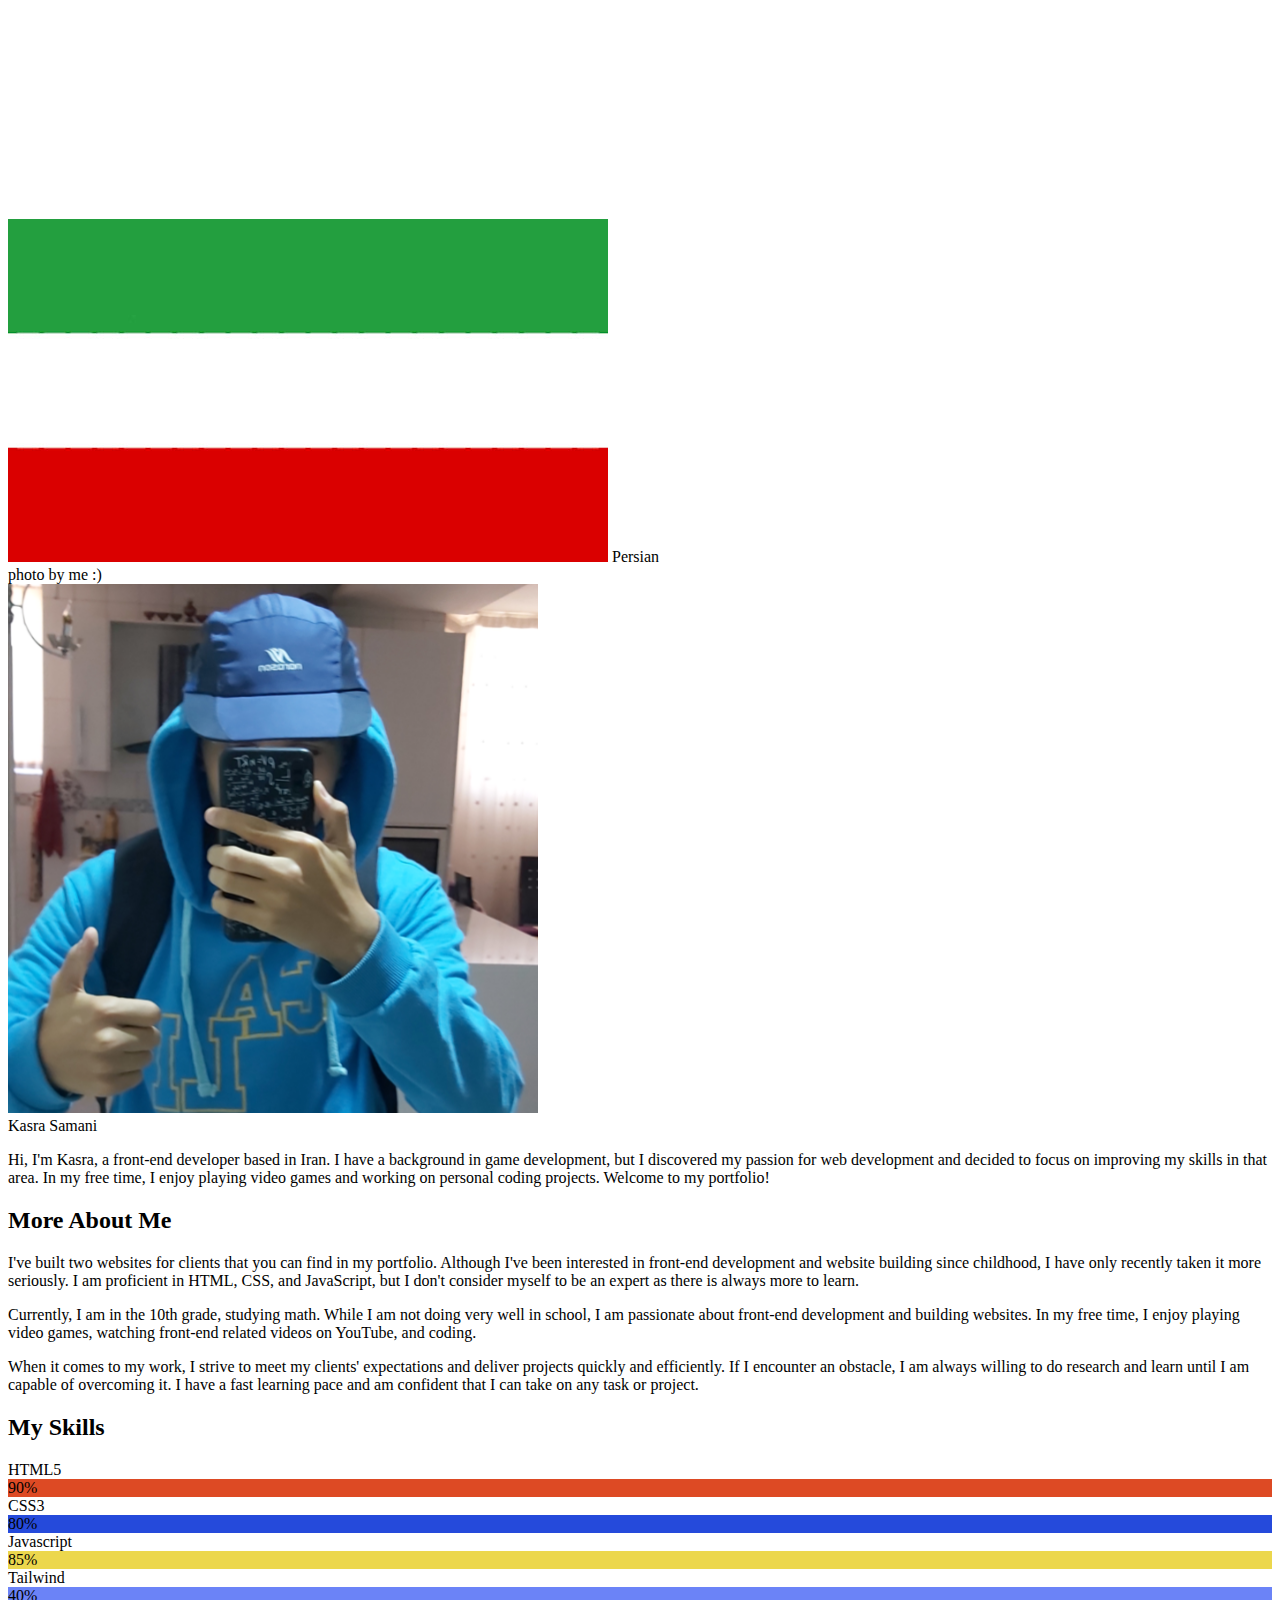
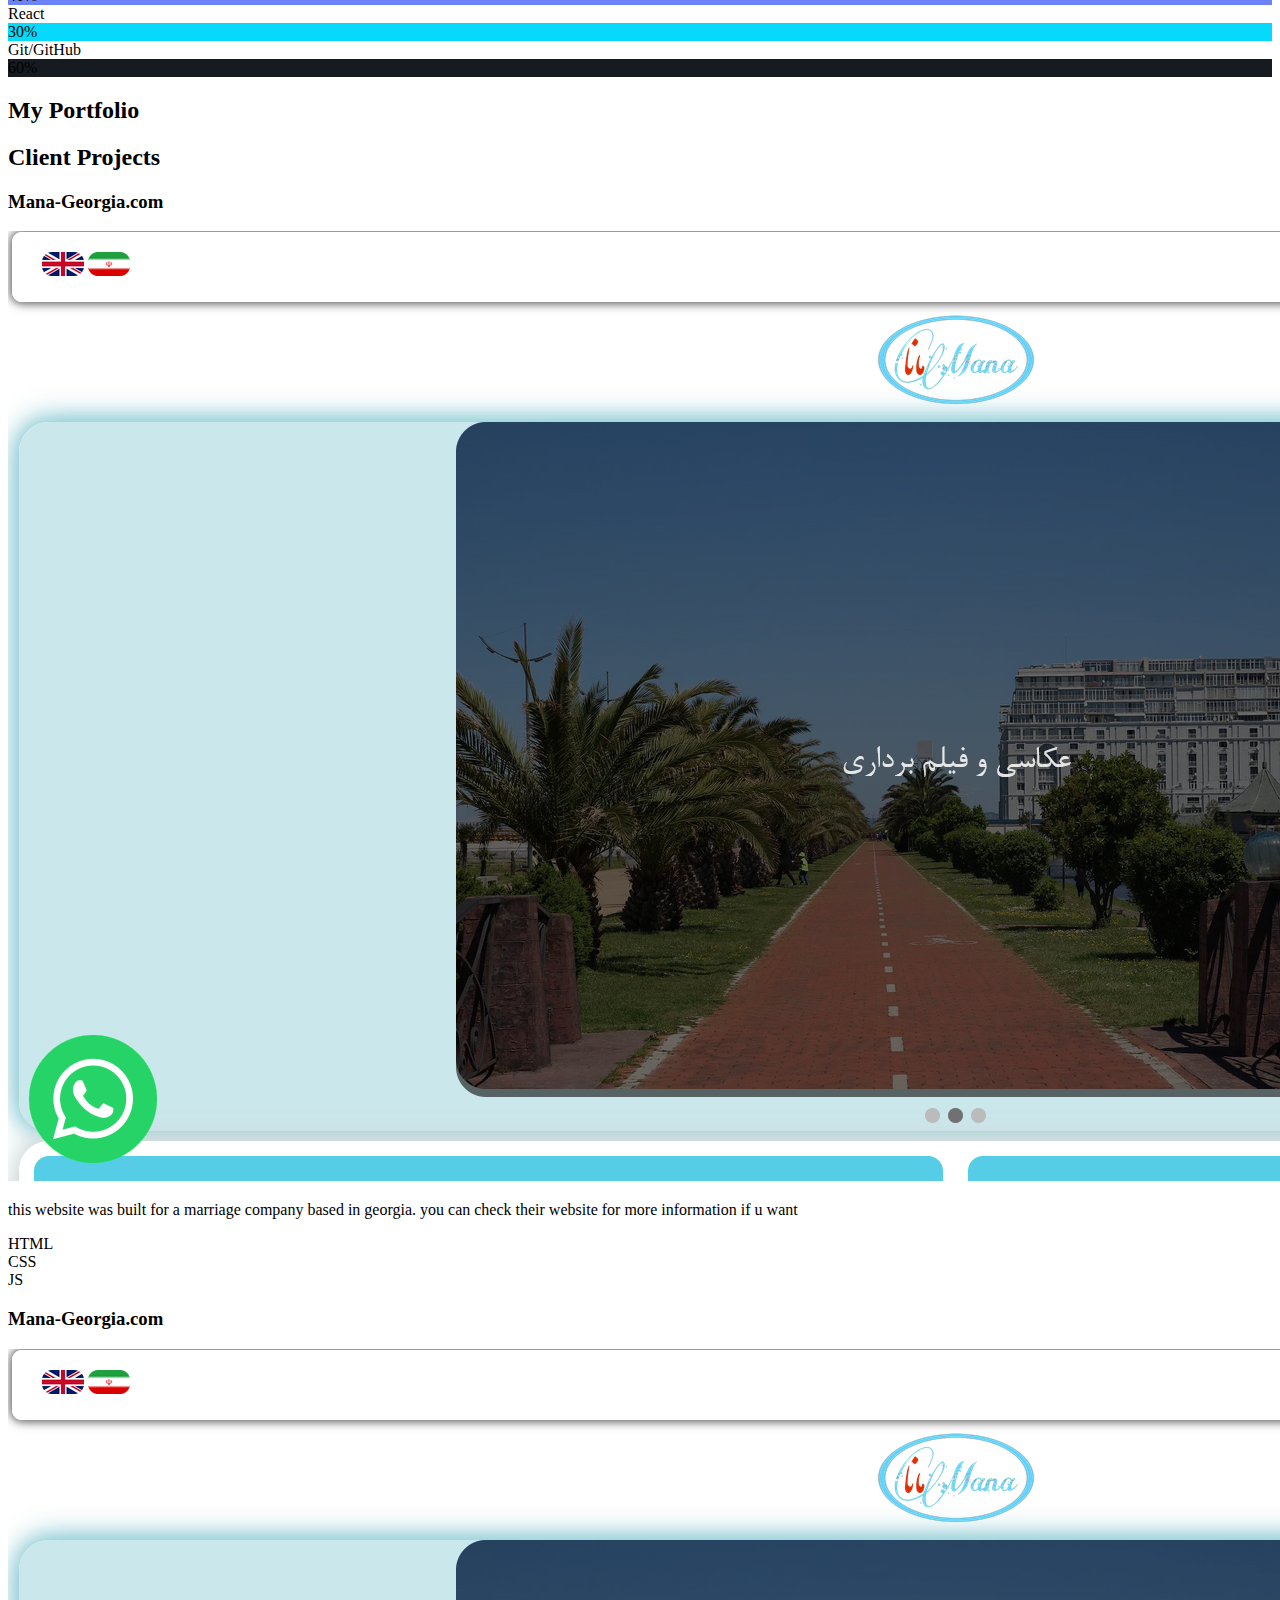
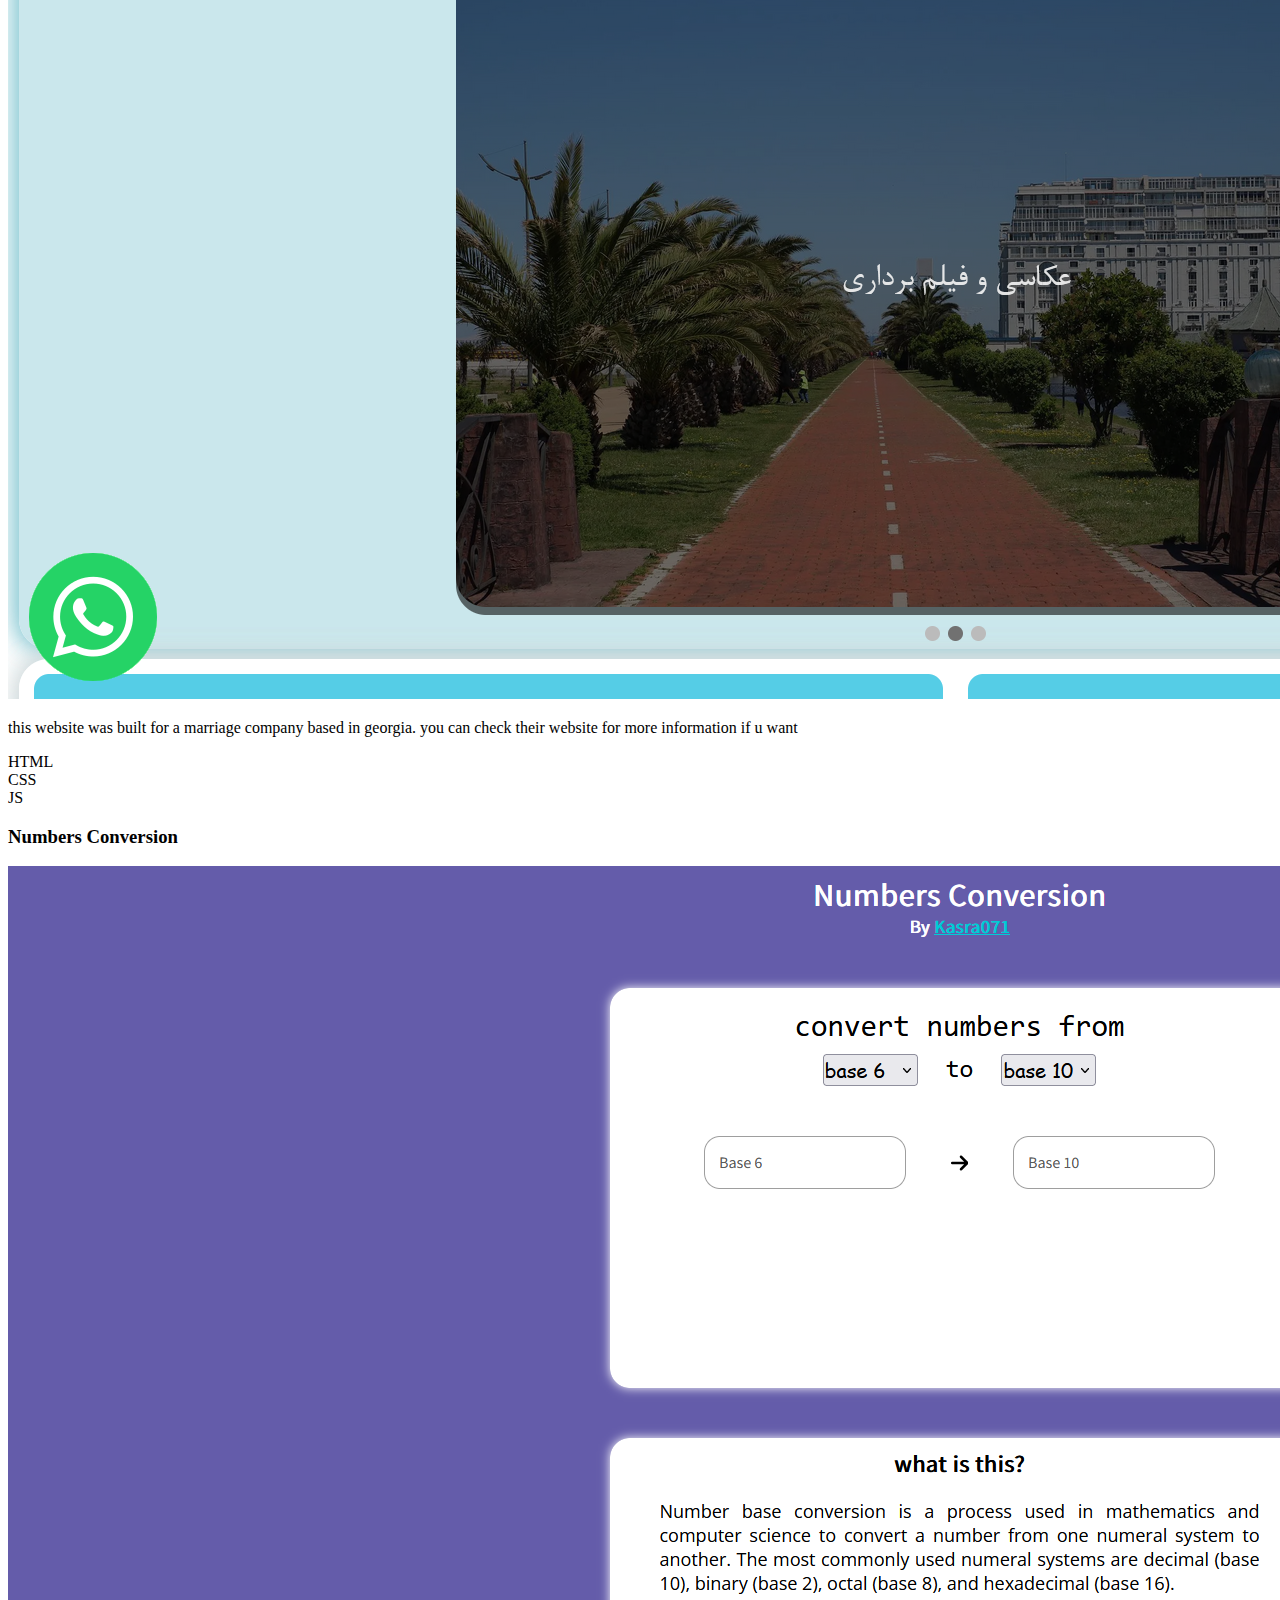
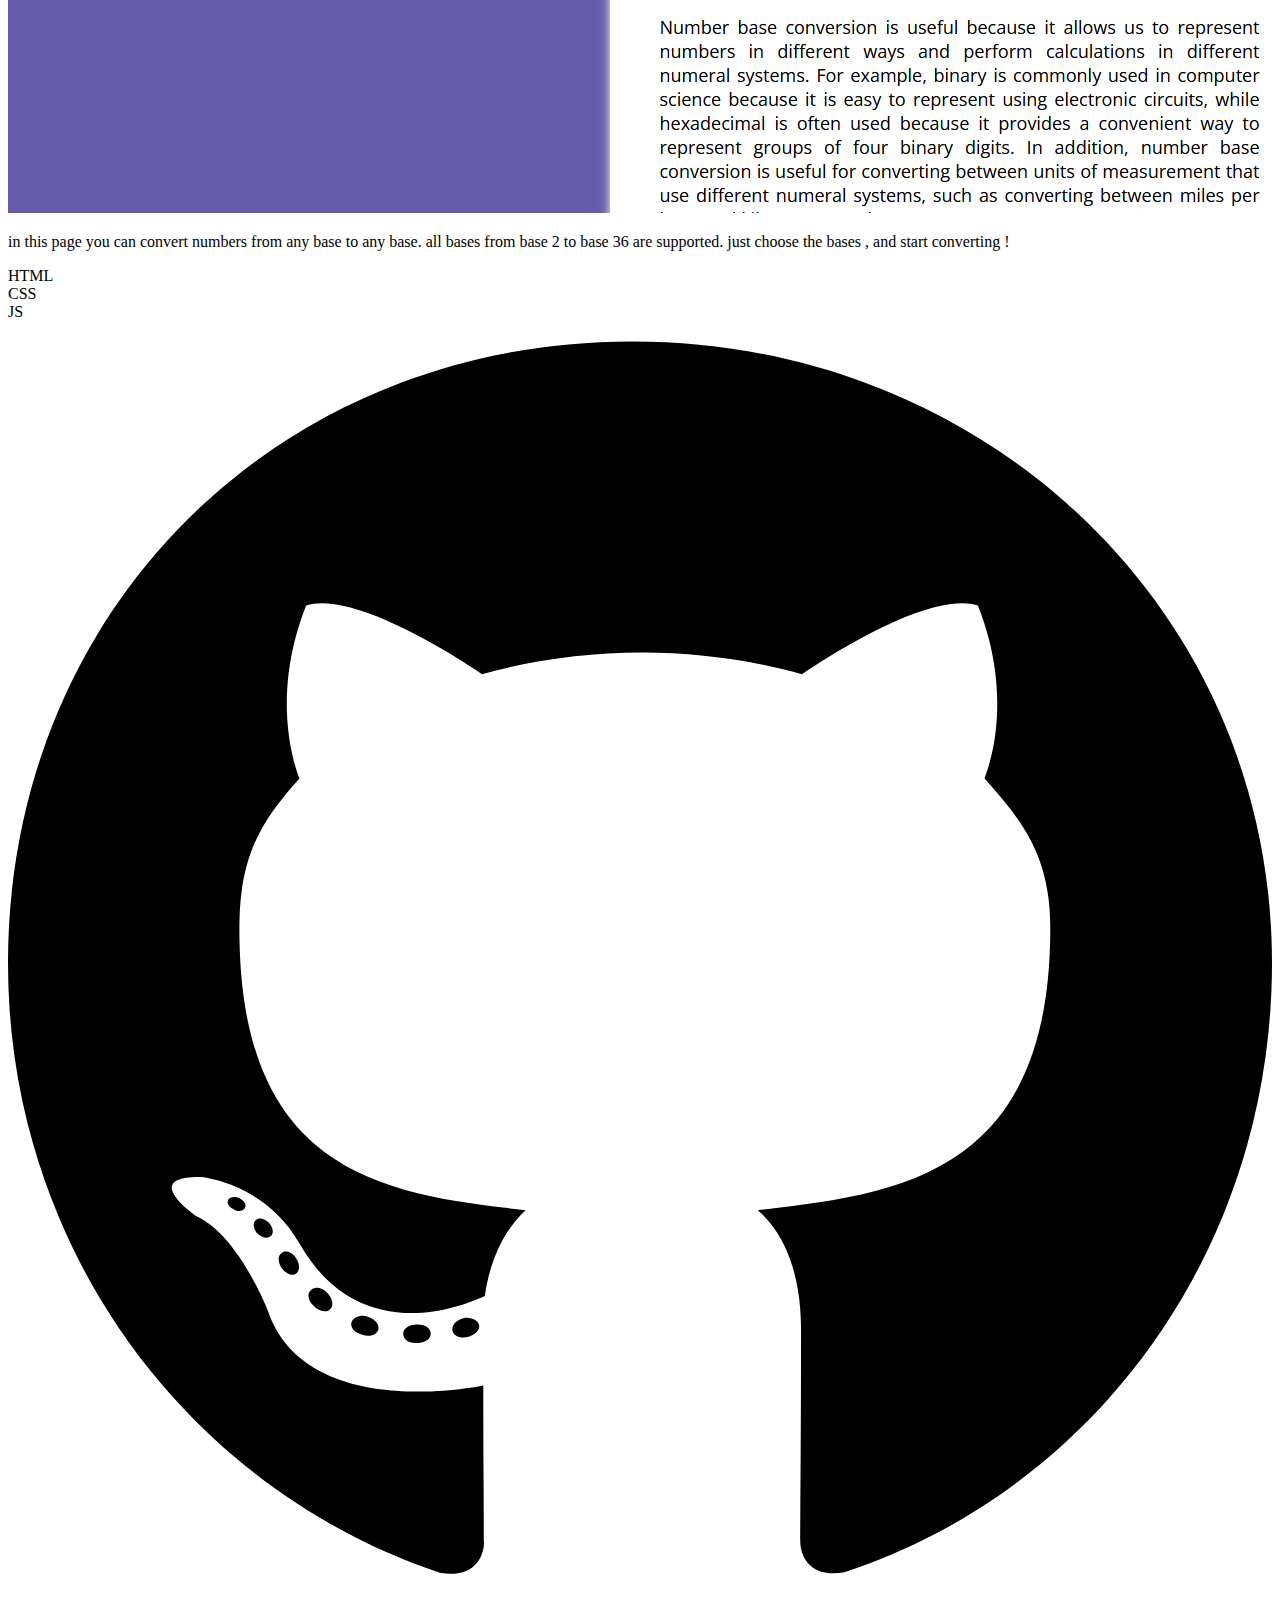
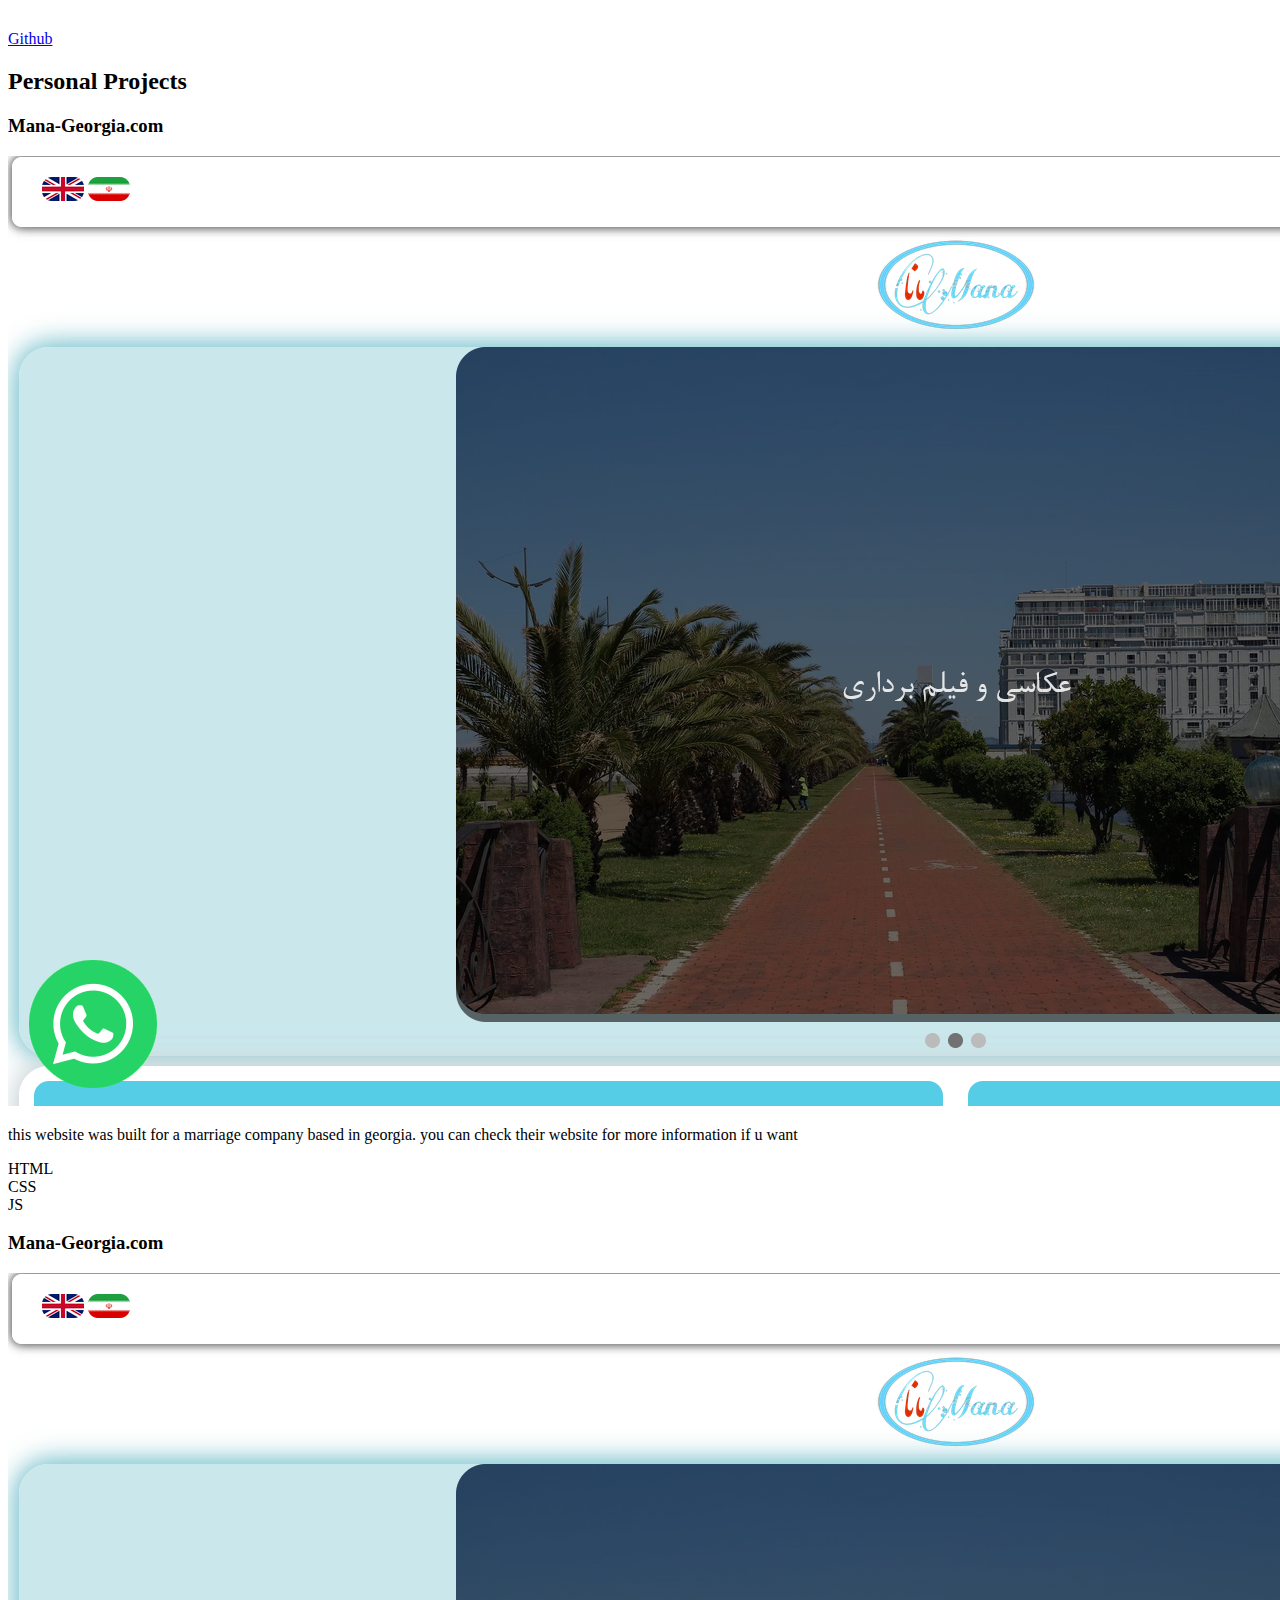
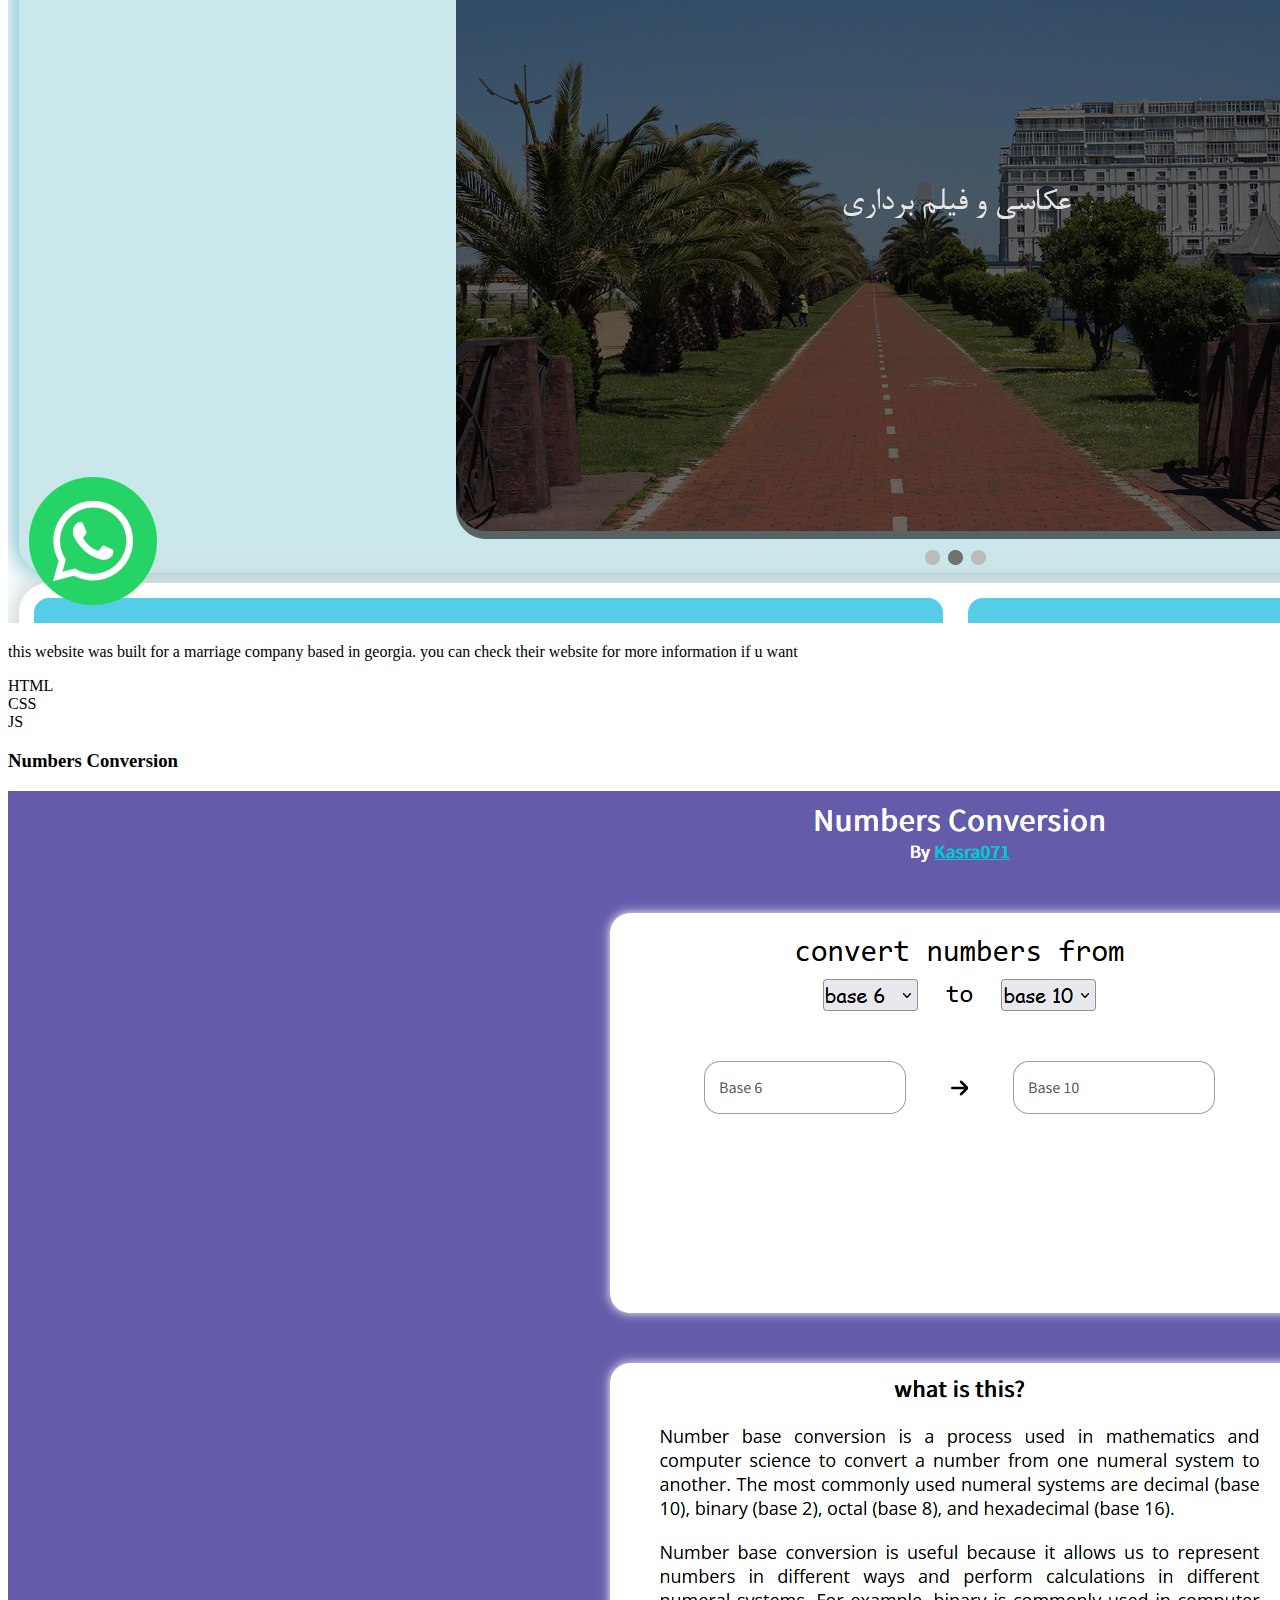
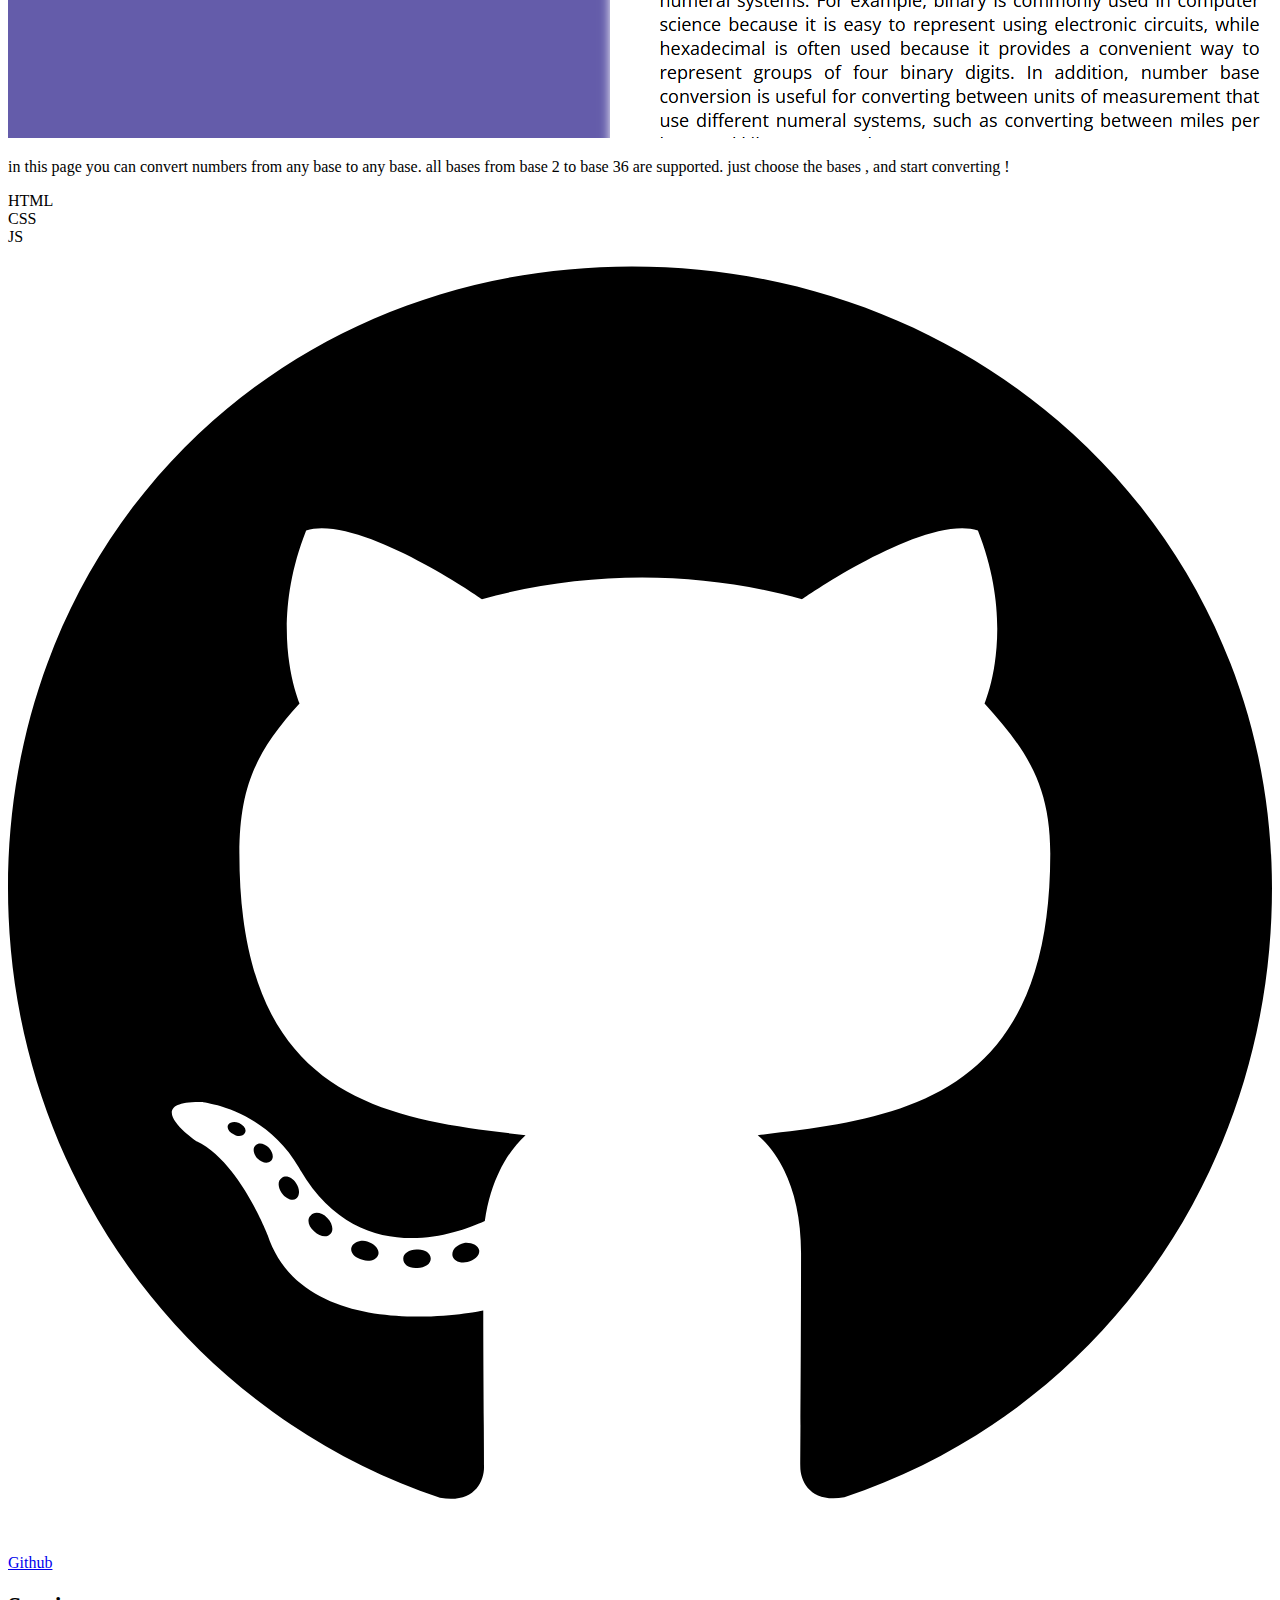
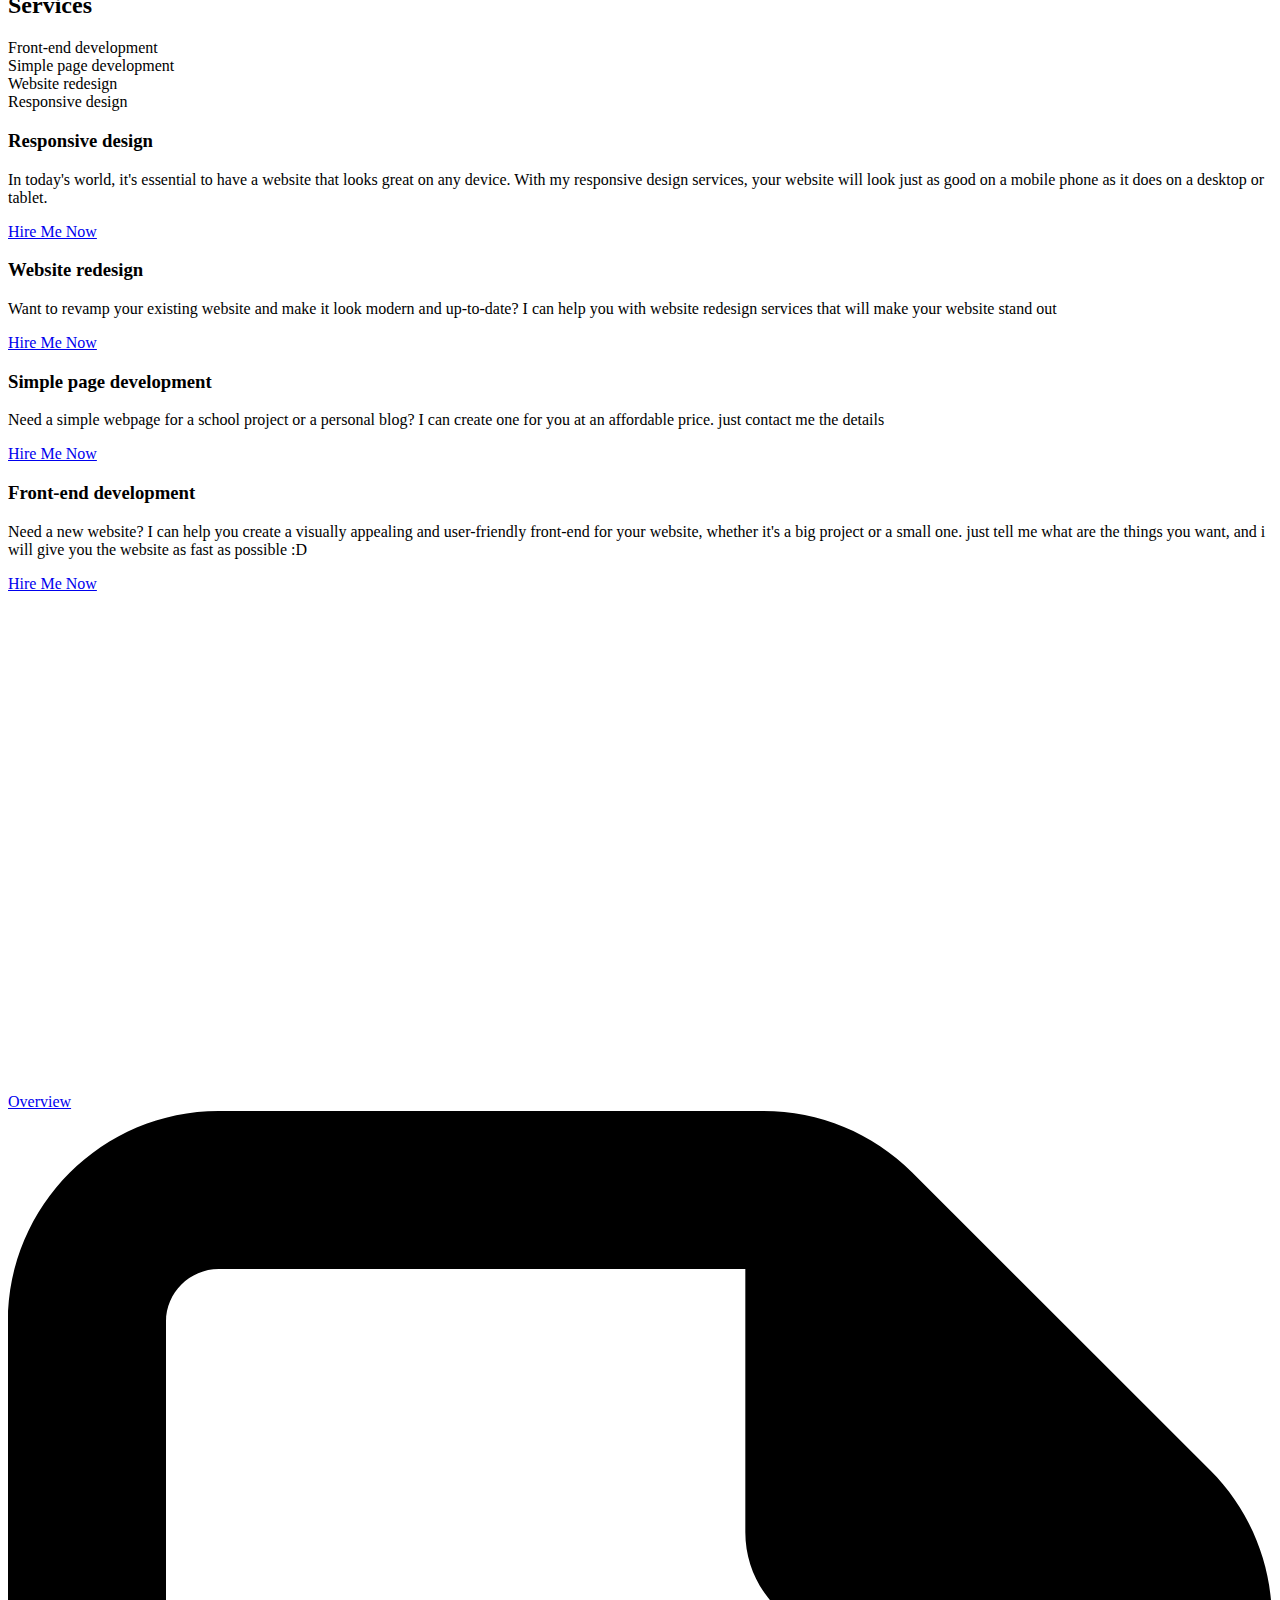
==== commit 891f10da: "added swiper js" ====
--- a/en/index.html
+++ b/en/index.html
@@ -2,13 +2,22 @@
 <html lang="en">
     <head>
         <title>Kasra Samani - FrontEnd Developer</title>
+        <link rel="icon" href="http://127.0.0.2:5500/dl/toto.png">
         <meta name="description"  content="Hi, I'm Kasra, a front-end developer based in Iran. I have a background in game development, but I discovered my passion for web development and decided to focus on improving my skills in that area. In my free time, I enjoy playing video games and working on personal coding projects. Welcome to my portfolio!">
+        <meta name="viewport" content="width=device-width, initial-scale=1.0"> 
+        <meta charset="UTF-8">
+
         <link rel="stylesheet" href="http://127.0.0.2:5500/src/index.css">
         <link rel="stylesheet" href="http://127.0.0.2:5500/src/frameworks/aos.css" />
-        <meta name="viewport" content="width=device-width, initial-scale=1.0"> 
+        <link rel="stylesheet" href="http://127.0.0.2:5500/src/frameworks/swiper.css" />
+
+
+        <script src="http://127.0.0.2:5500/src/frameworks/swiper.js"></script>
+
         <script src="http://127.0.0.2:5500/src/index.js" defer></script>
-        <link rel="icon" href="http://127.0.0.2:5500/dl/toto.png">
-        <meta charset="UTF-8">
+
+
+
         <style id="HighlightMoverAnimation"></style>
 
     </head>
@@ -62,7 +71,6 @@
                     </div>
                 </div>
 
-                <div style="height:3px;background-color:black;width:100%;"></div>
                 
                 <div id="AboutMe">
                     <div class="AboutmeContainer"  data-aos="fade-right"  data-aos-duration="1500">
@@ -136,7 +144,6 @@
                 </div>
 
 
-                <div style="height:3px;background-color:black;width:100%"></div>
 
 
                 <div id="Portfolio">
@@ -144,60 +151,181 @@
                         <h2>My Portfolio</h2>
                         <div class="ProjectTypes ClientProjects">
                             <h2>Client Projects</h2>
-                            <div class="Project">
-
-                                <div class="ProjectIMG">
-                                    <a href="https://mana-georgia.com" target="_blank"><img src="../dl/projects/mana/1.png" alt="mana-georgia.com image" /></a>
-                                </div>
-
-                                <div class="ProjectDetails">
-                                    <h3>Mana-Georgia.com</h3>
-                                    <p>this website was built for a marriage company based in georgia. you can check their website for more information if u want</p>
-                                </div>
-
-                                <div class="ProjectBuiltWith">
-                                    <div class="PBW PBW-HTML">HTML</div>
-                                    <div class="PBW PBW-CSS">CSS</div>
-                                    <div class="PBW PBW-JS">JS</div>
-                                </div>
-
+
+                            <div class="swiper swiperProjectsClient">
+                                <div class="swiper-wrapper">
+                                    <div class="swiper-slide">
+                                        <div class="Project">
+                                            <div class="ProjectDetails">
+                                                <h3>Mana-Georgia.com</h3>
+                                            </div>
+
+                                            <div class="ProjectIMG">
+                                                <a href="https://mana-georgia.com" target="_blank"><img src="../dl/projects/mana/1.png" alt="mana-georgia.com image" /></a>
+                                            </div>
+            
+                                            <div class="ProjectDetails">
+                                                <p>this website was built for a marriage company based in georgia. you can check their website for more information if u want</p>
+                                            </div>
+            
+                                            <div class="ProjectBuiltWith">
+                                                <div class="PBW PBW-HTML">HTML</div>
+                                                <div class="PBW PBW-CSS">CSS</div>
+                                                <div class="PBW PBW-JS">JS</div>
+                                            </div>
+            
+                                        </div>
+                                    </div>
+                                    <div class="swiper-slide">
+                                        <div class="Project">
+
+                                            <div class="ProjectDetails">
+                                                <h3>Mana-Georgia.com</h3>
+                                            </div>
+
+                                            <div class="ProjectIMG">
+                                                <a href="https://mana-georgia.com" target="_blank"><img src="../dl/projects/mana/1.png" alt="mana-georgia.com image" /></a>
+                                            </div>
+            
+                                            <div class="ProjectDetails">
+                                                <p>this website was built for a marriage company based in georgia. you can check their website for more information if u want</p>
+                                            </div>
+            
+                                            <div class="ProjectBuiltWith">
+                                                <div class="PBW PBW-HTML">HTML</div>
+                                                <div class="PBW PBW-CSS">CSS</div>
+                                                <div class="PBW PBW-JS">JS</div>
+                                            </div>
+            
+                                        </div>
+                                    </div>
+                                    <div class="swiper-slide">
+                                        <div class="Project">
+
+                                            <div class="ProjectDetails">
+                                                <h3>Numbers Conversion</h3>
+                                            </div>
+
+                                            <div class="ProjectIMG">
+                                                <a href="https://Numbers_Conversion.kasra071.com" target="_blank"><img src="../dl/projects/n_c/1.png" alt="kasra071.com image" /></a>
+                                            </div>
+            
+                                            <div class="ProjectDetails">
+                                                <p>in this page you can convert numbers from any base to any base. all bases from base 2 to base 36 are supported. just choose the bases , and start converting ! </p>
+                                            </div>
+            
+                                            <div class="ProjectBuiltWith">
+                                                <div class="PBW PBW-HTML">HTML</div>
+                                                <div class="PBW PBW-CSS">CSS</div>
+                                                <div class="PBW PBW-JS">JS</div>
+                                                <div class="GitHubContainer">
+                                                    <a href="https://github.com/Kasra071/Numbers_Conversion" class="GitHubLink">
+                                                        <svg xmlns="http://www.w3.org/2000/svg" viewBox="0 0 496 512"><!--! Font Awesome Pro 6.4.0 by @fontawesome - https://fontawesome.com License - https://fontawesome.com/license (Commercial License) Copyright 2023 Fonticons, Inc. --><path d="M165.9 397.4c0 2-2.3 3.6-5.2 3.6-3.3.3-5.6-1.3-5.6-3.6 0-2 2.3-3.6 5.2-3.6 3-.3 5.6 1.3 5.6 3.6zm-31.1-4.5c-.7 2 1.3 4.3 4.3 4.9 2.6 1 5.6 0 6.2-2s-1.3-4.3-4.3-5.2c-2.6-.7-5.5.3-6.2 2.3zm44.2-1.7c-2.9.7-4.9 2.6-4.6 4.9.3 2 2.9 3.3 5.9 2.6 2.9-.7 4.9-2.6 4.6-4.6-.3-1.9-3-3.2-5.9-2.9zM244.8 8C106.1 8 0 113.3 0 252c0 110.9 69.8 205.8 169.5 239.2 12.8 2.3 17.3-5.6 17.3-12.1 0-6.2-.3-40.4-.3-61.4 0 0-70 15-84.7-29.8 0 0-11.4-29.1-27.8-36.6 0 0-22.9-15.7 1.6-15.4 0 0 24.9 2 38.6 25.8 21.9 38.6 58.6 27.5 72.9 20.9 2.3-16 8.8-27.1 16-33.7-55.9-6.2-112.3-14.3-112.3-110.5 0-27.5 7.6-41.3 23.6-58.9-2.6-6.5-11.1-33.3 2.6-67.9 20.9-6.5 69 27 69 27 20-5.6 41.5-8.5 62.8-8.5s42.8 2.9 62.8 8.5c0 0 48.1-33.6 69-27 13.7 34.7 5.2 61.4 2.6 67.9 16 17.7 25.8 31.5 25.8 58.9 0 96.5-58.9 104.2-114.8 110.5 9.2 7.9 17 22.9 17 46.4 0 33.7-.3 75.4-.3 83.6 0 6.5 4.6 14.4 17.3 12.1C428.2 457.8 496 362.9 496 252 496 113.3 383.5 8 244.8 8zM97.2 352.9c-1.3 1-1 3.3.7 5.2 1.6 1.6 3.9 2.3 5.2 1 1.3-1 1-3.3-.7-5.2-1.6-1.6-3.9-2.3-5.2-1zm-10.8-8.1c-.7 1.3.3 2.9 2.3 3.9 1.6 1 3.6.7 4.3-.7.7-1.3-.3-2.9-2.3-3.9-2-.6-3.6-.3-4.3.7zm32.4 35.6c-1.6 1.3-1 4.3 1.3 6.2 2.3 2.3 5.2 2.6 6.5 1 1.3-1.3.7-4.3-1.3-6.2-2.2-2.3-5.2-2.6-6.5-1zm-11.4-14.7c-1.6 1-1.6 3.6 0 5.9 1.6 2.3 4.3 3.3 5.6 2.3 1.6-1.3 1.6-3.9 0-6.2-1.4-2.3-4-3.3-5.6-2z"/></svg>
+                                                        <span>Github</span>
+                                                    </a>
+                                                </div>
+                                            </div>
+            
+                                        </div>
+                                    </div>
+                                  </div>
+                                  <div class="swiper-pagination"></div>
+                                
+                                  <div class="swiper-button-prev"></div>
+                                  <div class="swiper-button-next"></div>
                             </div>
                         </div>
 
                         <div class="ProjectTypes PersonalProjects">
                             <h2>Personal Projects</h2>
 
-                            <div class="Project">
-
-                                <div class="ProjectIMG">
-                                    <a href="https://Numbers_Conversion.kasra071.com" target="_blank"><img src="../dl/projects/n_c/1.png" alt="kasra071.com image" /></a>
-                                </div>
-
-                                <div class="ProjectDetails">
-                                    <h3>Numbers Conversion</h3>
-                                    <p>in this page you can convert numbers from any base to any base. all bases from base 2 to base 36 are supported. just choose the bases , and start converting ! </p>
-                                </div>
-
-                                <div class="ProjectBuiltWith">
-                                    <div class="PBW PBW-HTML">HTML</div>
-                                    <div class="PBW PBW-CSS">CSS</div>
-                                    <div class="PBW PBW-JS">JS</div>
-                                    <div class="GitHubContainer">
-                                        <a href="https://github.com/Kasra071/Numbers_Conversion" class="GitHubLink">
-                                            <svg xmlns="http://www.w3.org/2000/svg" viewBox="0 0 496 512"><!--! Font Awesome Pro 6.4.0 by @fontawesome - https://fontawesome.com License - https://fontawesome.com/license (Commercial License) Copyright 2023 Fonticons, Inc. --><path d="M165.9 397.4c0 2-2.3 3.6-5.2 3.6-3.3.3-5.6-1.3-5.6-3.6 0-2 2.3-3.6 5.2-3.6 3-.3 5.6 1.3 5.6 3.6zm-31.1-4.5c-.7 2 1.3 4.3 4.3 4.9 2.6 1 5.6 0 6.2-2s-1.3-4.3-4.3-5.2c-2.6-.7-5.5.3-6.2 2.3zm44.2-1.7c-2.9.7-4.9 2.6-4.6 4.9.3 2 2.9 3.3 5.9 2.6 2.9-.7 4.9-2.6 4.6-4.6-.3-1.9-3-3.2-5.9-2.9zM244.8 8C106.1 8 0 113.3 0 252c0 110.9 69.8 205.8 169.5 239.2 12.8 2.3 17.3-5.6 17.3-12.1 0-6.2-.3-40.4-.3-61.4 0 0-70 15-84.7-29.8 0 0-11.4-29.1-27.8-36.6 0 0-22.9-15.7 1.6-15.4 0 0 24.9 2 38.6 25.8 21.9 38.6 58.6 27.5 72.9 20.9 2.3-16 8.8-27.1 16-33.7-55.9-6.2-112.3-14.3-112.3-110.5 0-27.5 7.6-41.3 23.6-58.9-2.6-6.5-11.1-33.3 2.6-67.9 20.9-6.5 69 27 69 27 20-5.6 41.5-8.5 62.8-8.5s42.8 2.9 62.8 8.5c0 0 48.1-33.6 69-27 13.7 34.7 5.2 61.4 2.6 67.9 16 17.7 25.8 31.5 25.8 58.9 0 96.5-58.9 104.2-114.8 110.5 9.2 7.9 17 22.9 17 46.4 0 33.7-.3 75.4-.3 83.6 0 6.5 4.6 14.4 17.3 12.1C428.2 457.8 496 362.9 496 252 496 113.3 383.5 8 244.8 8zM97.2 352.9c-1.3 1-1 3.3.7 5.2 1.6 1.6 3.9 2.3 5.2 1 1.3-1 1-3.3-.7-5.2-1.6-1.6-3.9-2.3-5.2-1zm-10.8-8.1c-.7 1.3.3 2.9 2.3 3.9 1.6 1 3.6.7 4.3-.7.7-1.3-.3-2.9-2.3-3.9-2-.6-3.6-.3-4.3.7zm32.4 35.6c-1.6 1.3-1 4.3 1.3 6.2 2.3 2.3 5.2 2.6 6.5 1 1.3-1.3.7-4.3-1.3-6.2-2.2-2.3-5.2-2.6-6.5-1zm-11.4-14.7c-1.6 1-1.6 3.6 0 5.9 1.6 2.3 4.3 3.3 5.6 2.3 1.6-1.3 1.6-3.9 0-6.2-1.4-2.3-4-3.3-5.6-2z"/></svg>
-                                            <span>Github</span>
-                                        </a>
-                                    </div>
-                                </div>
-
-                            </div>
-
-                        </div>
-                    </div>
-                </div>
-
-
-                <div style="height:3px;background-color:black;width:100%"></div>
+                            <div class="swiper swiperProjectsPersonal">
+                                <div class="swiper-wrapper">
+                                    <div class="swiper-slide">
+                                        <div class="Project">
+                                            <div class="ProjectDetails">
+                                                <h3>Mana-Georgia.com</h3>
+                                            </div>
+
+                                            <div class="ProjectIMG">
+                                                <a href="https://mana-georgia.com" target="_blank"><img src="../dl/projects/mana/1.png" alt="mana-georgia.com image" /></a>
+                                            </div>
+            
+                                            <div class="ProjectDetails">
+                                                <p>this website was built for a marriage company based in georgia. you can check their website for more information if u want</p>
+                                            </div>
+            
+                                            <div class="ProjectBuiltWith">
+                                                <div class="PBW PBW-HTML">HTML</div>
+                                                <div class="PBW PBW-CSS">CSS</div>
+                                                <div class="PBW PBW-JS">JS</div>
+                                            </div>
+            
+                                        </div>
+                                    </div>
+                                    <div class="swiper-slide">
+                                        <div class="Project">
+
+                                            <div class="ProjectDetails">
+                                                <h3>Mana-Georgia.com</h3>
+                                            </div>
+
+                                            <div class="ProjectIMG">
+                                                <a href="https://mana-georgia.com" target="_blank"><img src="../dl/projects/mana/1.png" alt="mana-georgia.com image" /></a>
+                                            </div>
+            
+                                            <div class="ProjectDetails">
+                                                <p>this website was built for a marriage company based in georgia. you can check their website for more information if u want</p>
+                                            </div>
+            
+                                            <div class="ProjectBuiltWith">
+                                                <div class="PBW PBW-HTML">HTML</div>
+                                                <div class="PBW PBW-CSS">CSS</div>
+                                                <div class="PBW PBW-JS">JS</div>
+                                            </div>
+            
+                                        </div>
+                                    </div>
+                                    <div class="swiper-slide">
+                                        <div class="Project">
+
+                                            <div class="ProjectDetails">
+                                                <h3>Numbers Conversion</h3>
+                                            </div>
+
+                                            <div class="ProjectIMG">
+                                                <a href="https://Numbers_Conversion.kasra071.com" target="_blank"><img src="../dl/projects/n_c/1.png" alt="kasra071.com image" /></a>
+                                            </div>
+            
+                                            <div class="ProjectDetails">
+                                                <p>in this page you can convert numbers from any base to any base. all bases from base 2 to base 36 are supported. just choose the bases , and start converting ! </p>
+                                            </div>
+            
+                                            <div class="ProjectBuiltWith">
+                                                <div class="PBW PBW-HTML">HTML</div>
+                                                <div class="PBW PBW-CSS">CSS</div>
+                                                <div class="PBW PBW-JS">JS</div>
+                                                <div class="GitHubContainer">
+                                                    <a href="https://github.com/Kasra071/Numbers_Conversion" class="GitHubLink">
+                                                        <svg xmlns="http://www.w3.org/2000/svg" viewBox="0 0 496 512"><!--! Font Awesome Pro 6.4.0 by @fontawesome - https://fontawesome.com License - https://fontawesome.com/license (Commercial License) Copyright 2023 Fonticons, Inc. --><path d="M165.9 397.4c0 2-2.3 3.6-5.2 3.6-3.3.3-5.6-1.3-5.6-3.6 0-2 2.3-3.6 5.2-3.6 3-.3 5.6 1.3 5.6 3.6zm-31.1-4.5c-.7 2 1.3 4.3 4.3 4.9 2.6 1 5.6 0 6.2-2s-1.3-4.3-4.3-5.2c-2.6-.7-5.5.3-6.2 2.3zm44.2-1.7c-2.9.7-4.9 2.6-4.6 4.9.3 2 2.9 3.3 5.9 2.6 2.9-.7 4.9-2.6 4.6-4.6-.3-1.9-3-3.2-5.9-2.9zM244.8 8C106.1 8 0 113.3 0 252c0 110.9 69.8 205.8 169.5 239.2 12.8 2.3 17.3-5.6 17.3-12.1 0-6.2-.3-40.4-.3-61.4 0 0-70 15-84.7-29.8 0 0-11.4-29.1-27.8-36.6 0 0-22.9-15.7 1.6-15.4 0 0 24.9 2 38.6 25.8 21.9 38.6 58.6 27.5 72.9 20.9 2.3-16 8.8-27.1 16-33.7-55.9-6.2-112.3-14.3-112.3-110.5 0-27.5 7.6-41.3 23.6-58.9-2.6-6.5-11.1-33.3 2.6-67.9 20.9-6.5 69 27 69 27 20-5.6 41.5-8.5 62.8-8.5s42.8 2.9 62.8 8.5c0 0 48.1-33.6 69-27 13.7 34.7 5.2 61.4 2.6 67.9 16 17.7 25.8 31.5 25.8 58.9 0 96.5-58.9 104.2-114.8 110.5 9.2 7.9 17 22.9 17 46.4 0 33.7-.3 75.4-.3 83.6 0 6.5 4.6 14.4 17.3 12.1C428.2 457.8 496 362.9 496 252 496 113.3 383.5 8 244.8 8zM97.2 352.9c-1.3 1-1 3.3.7 5.2 1.6 1.6 3.9 2.3 5.2 1 1.3-1 1-3.3-.7-5.2-1.6-1.6-3.9-2.3-5.2-1zm-10.8-8.1c-.7 1.3.3 2.9 2.3 3.9 1.6 1 3.6.7 4.3-.7.7-1.3-.3-2.9-2.3-3.9-2-.6-3.6-.3-4.3.7zm32.4 35.6c-1.6 1.3-1 4.3 1.3 6.2 2.3 2.3 5.2 2.6 6.5 1 1.3-1.3.7-4.3-1.3-6.2-2.2-2.3-5.2-2.6-6.5-1zm-11.4-14.7c-1.6 1-1.6 3.6 0 5.9 1.6 2.3 4.3 3.3 5.6 2.3 1.6-1.3 1.6-3.9 0-6.2-1.4-2.3-4-3.3-5.6-2z"/></svg>
+                                                        <span>Github</span>
+                                                    </a>
+                                                </div>
+                                            </div>
+            
+                                        </div>
+                                    </div>
+                                  </div>
+                                  <div class="swiper-pagination"></div>
+                                
+                                  <div class="swiper-button-prev"></div>
+                                  <div class="swiper-button-next"></div>
+                            </div>
+                        </div>
+                    </div>
+                </div>
+
+
 
 
                 <div id="Services">
@@ -233,7 +361,6 @@
                     </div>
                 </div>
 
-                <div style="height:3px;background-color:black;width:100%"></div>
 
                 <div id="ContactMe">
                     
@@ -283,5 +410,7 @@
         <script>
             AOS.init();
         </script>
+
+        
     </body>
 </html>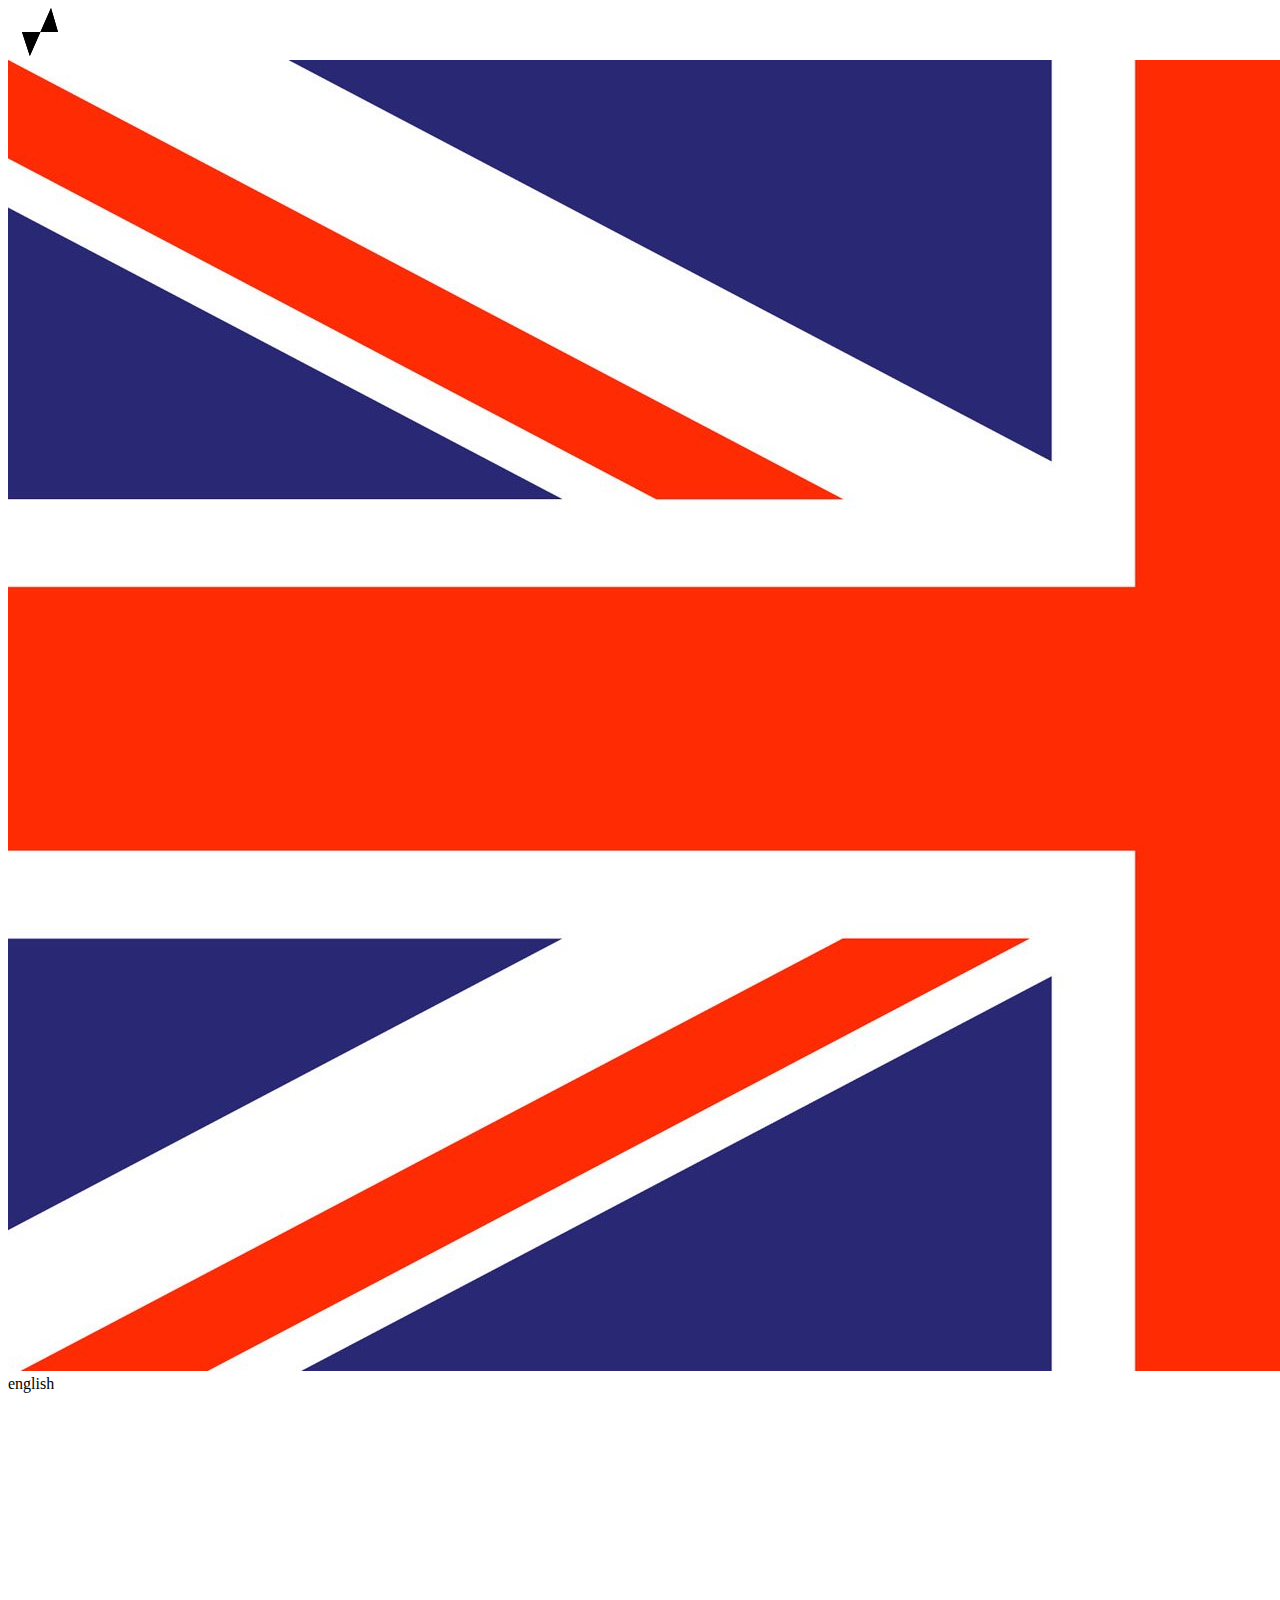
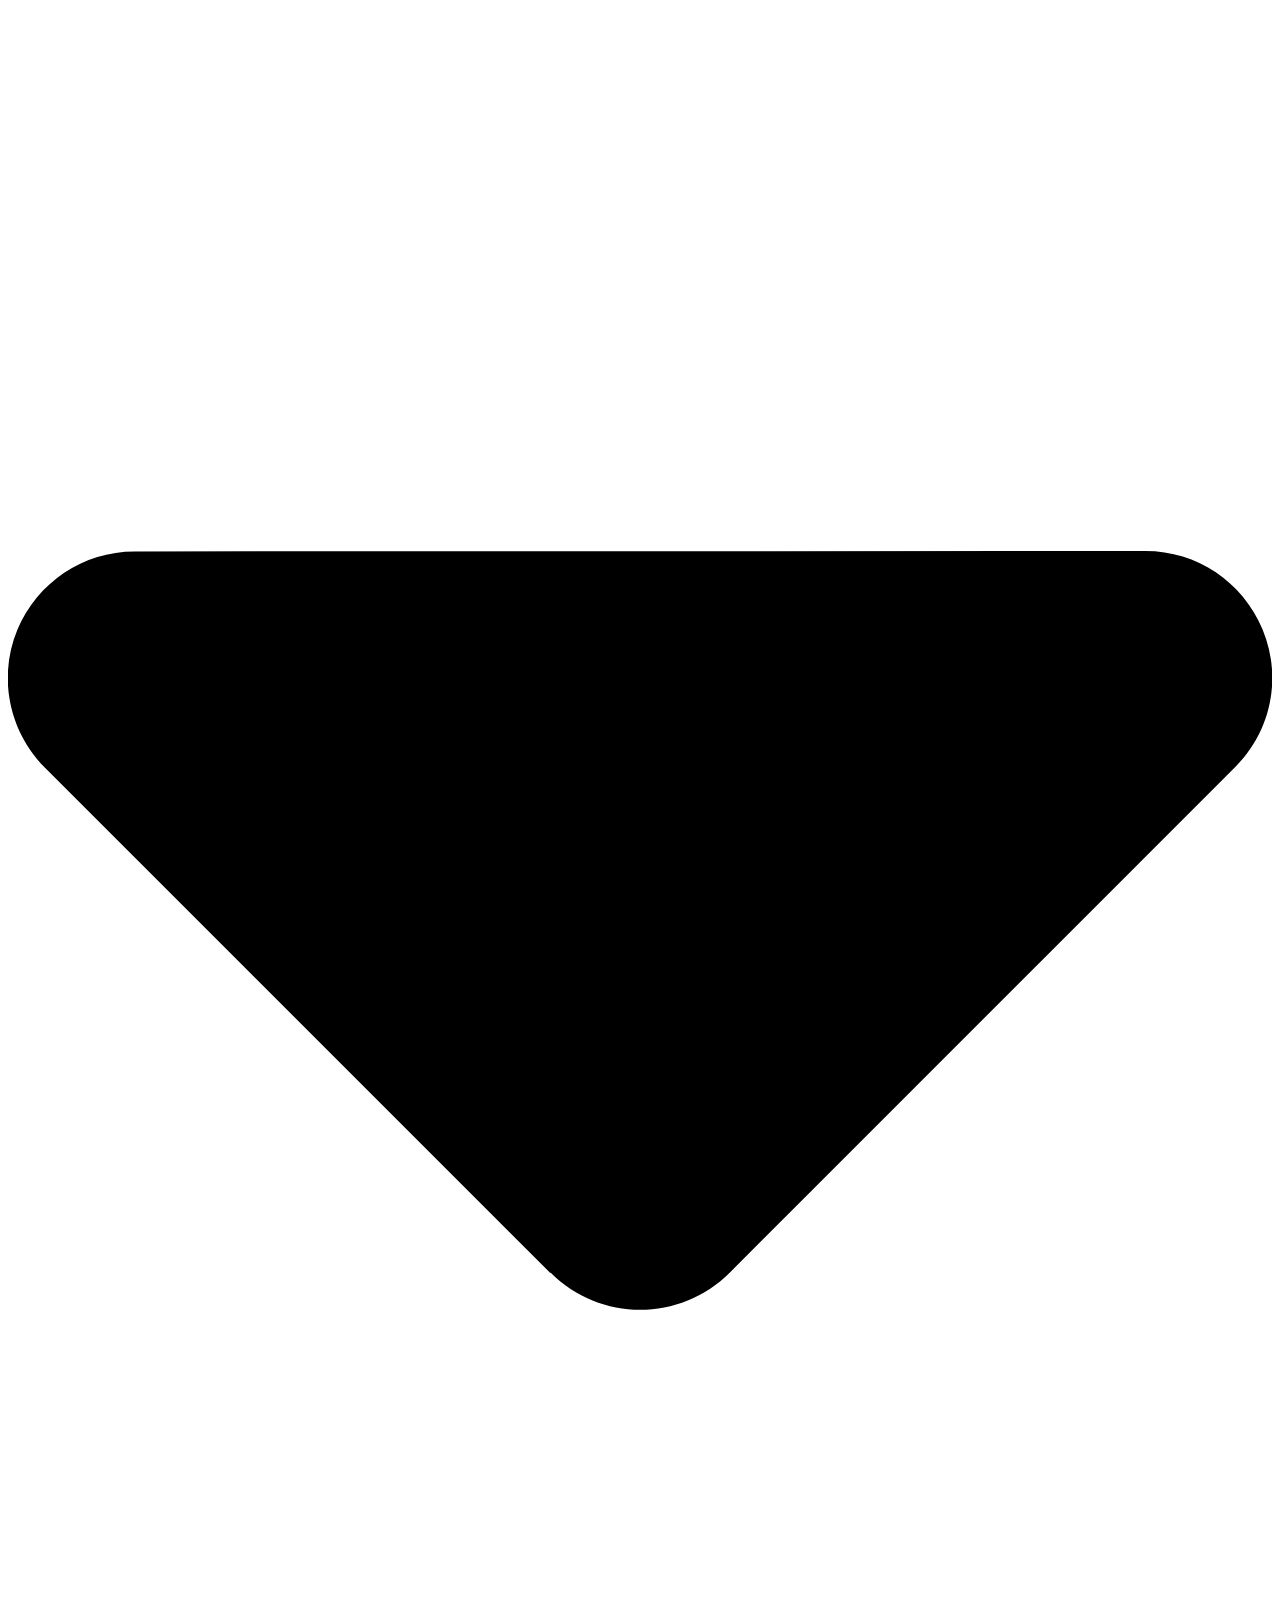
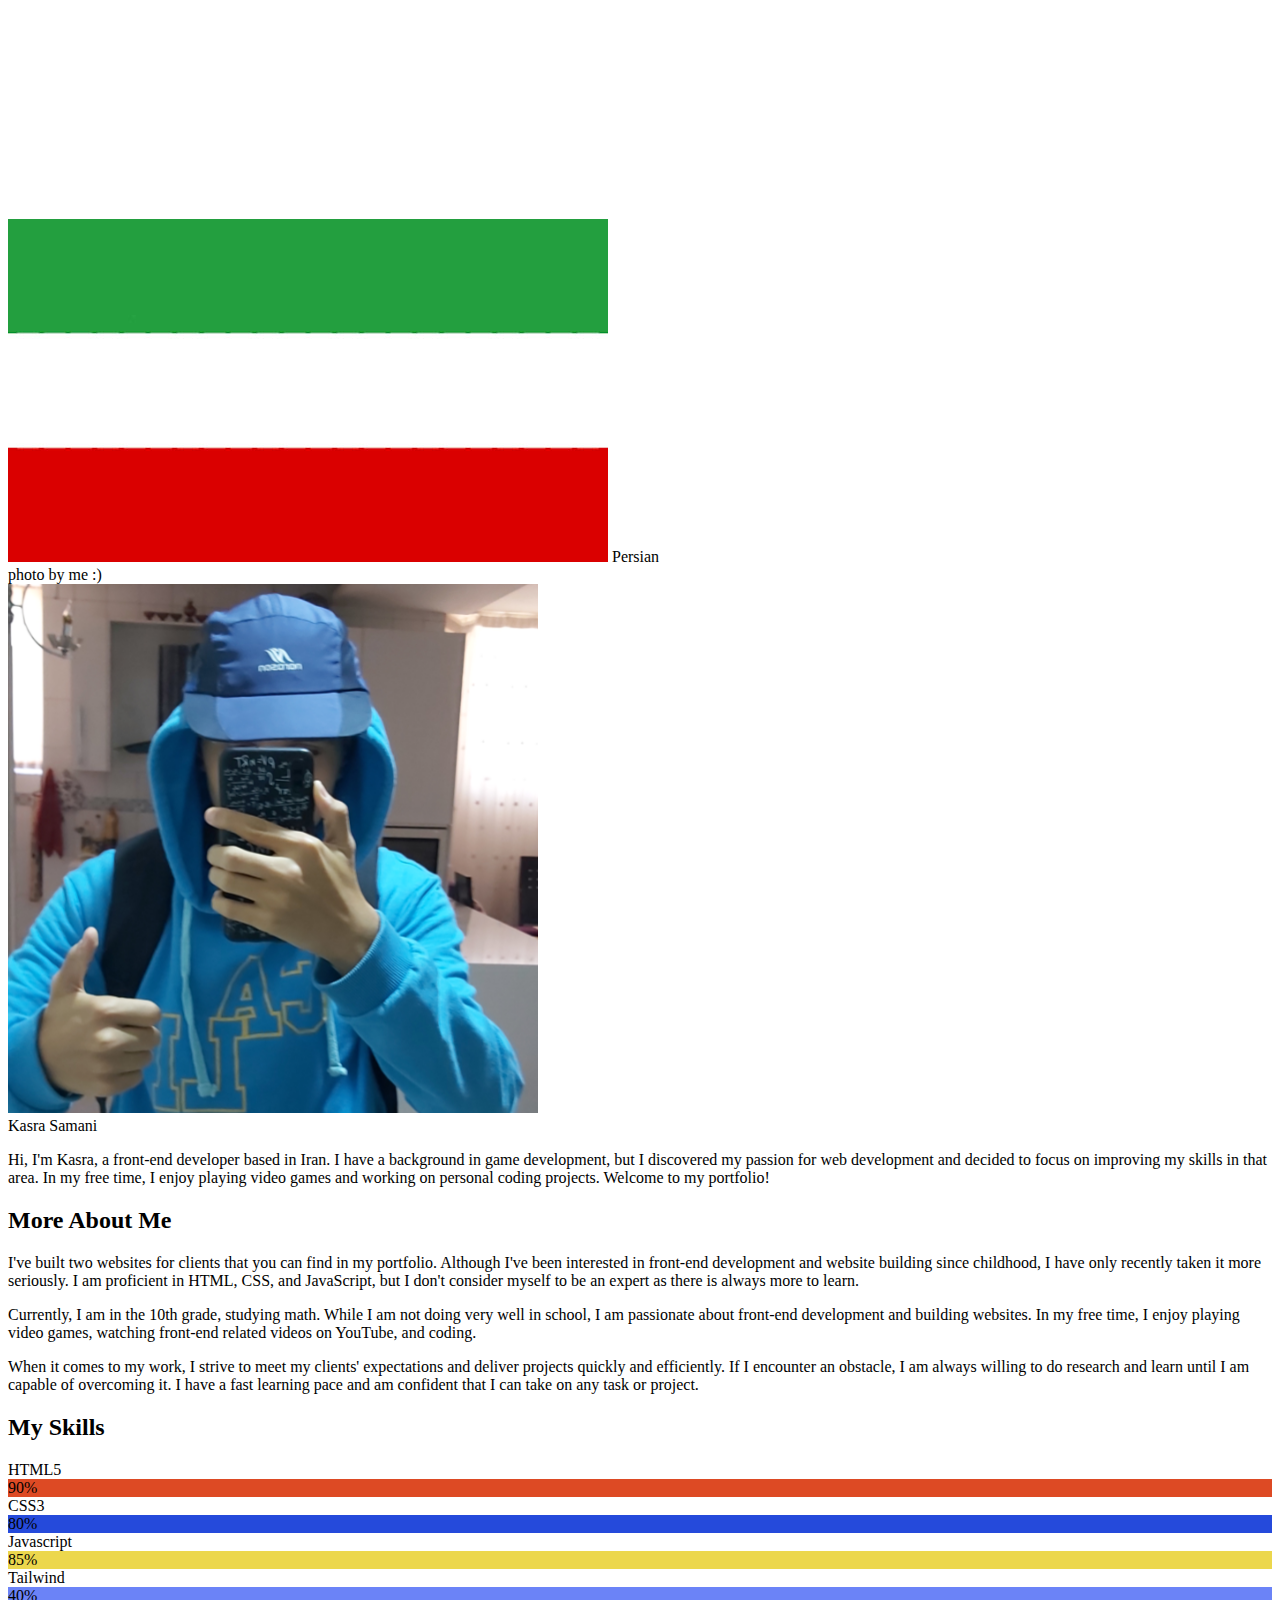
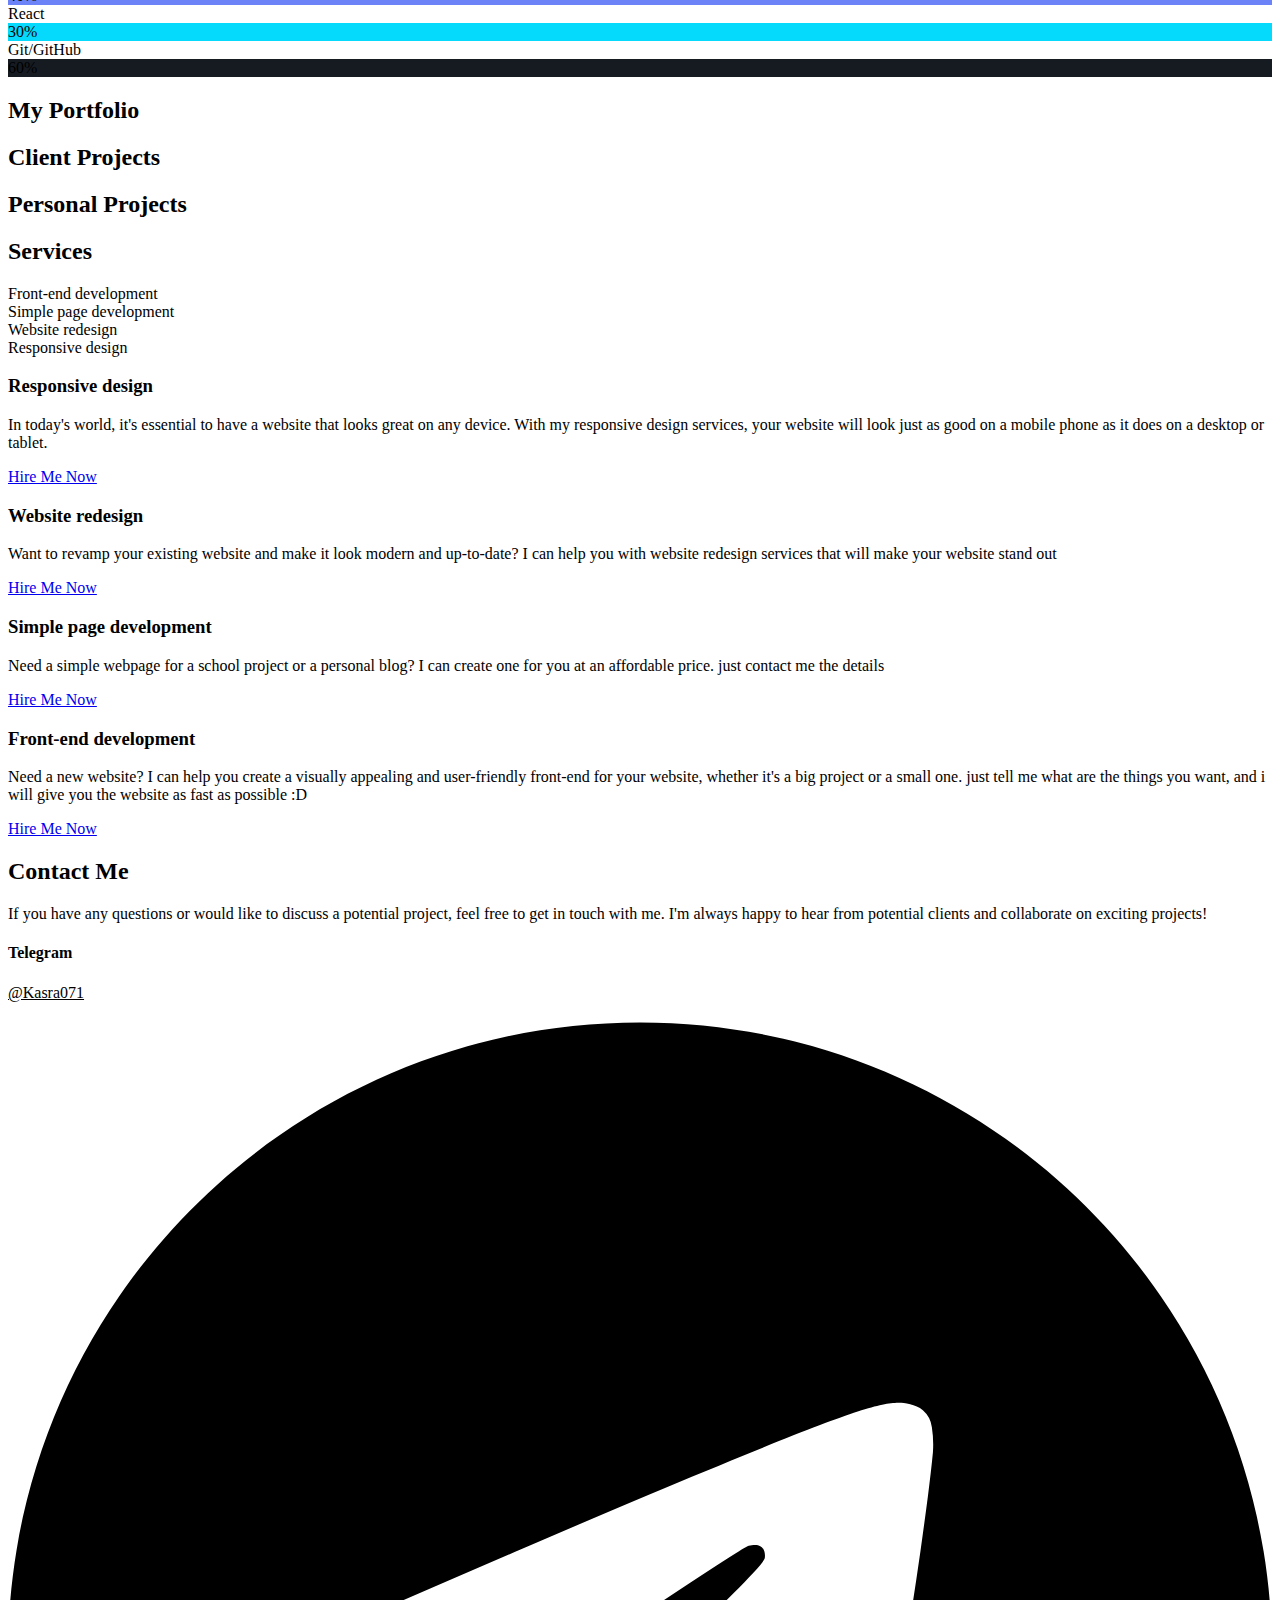
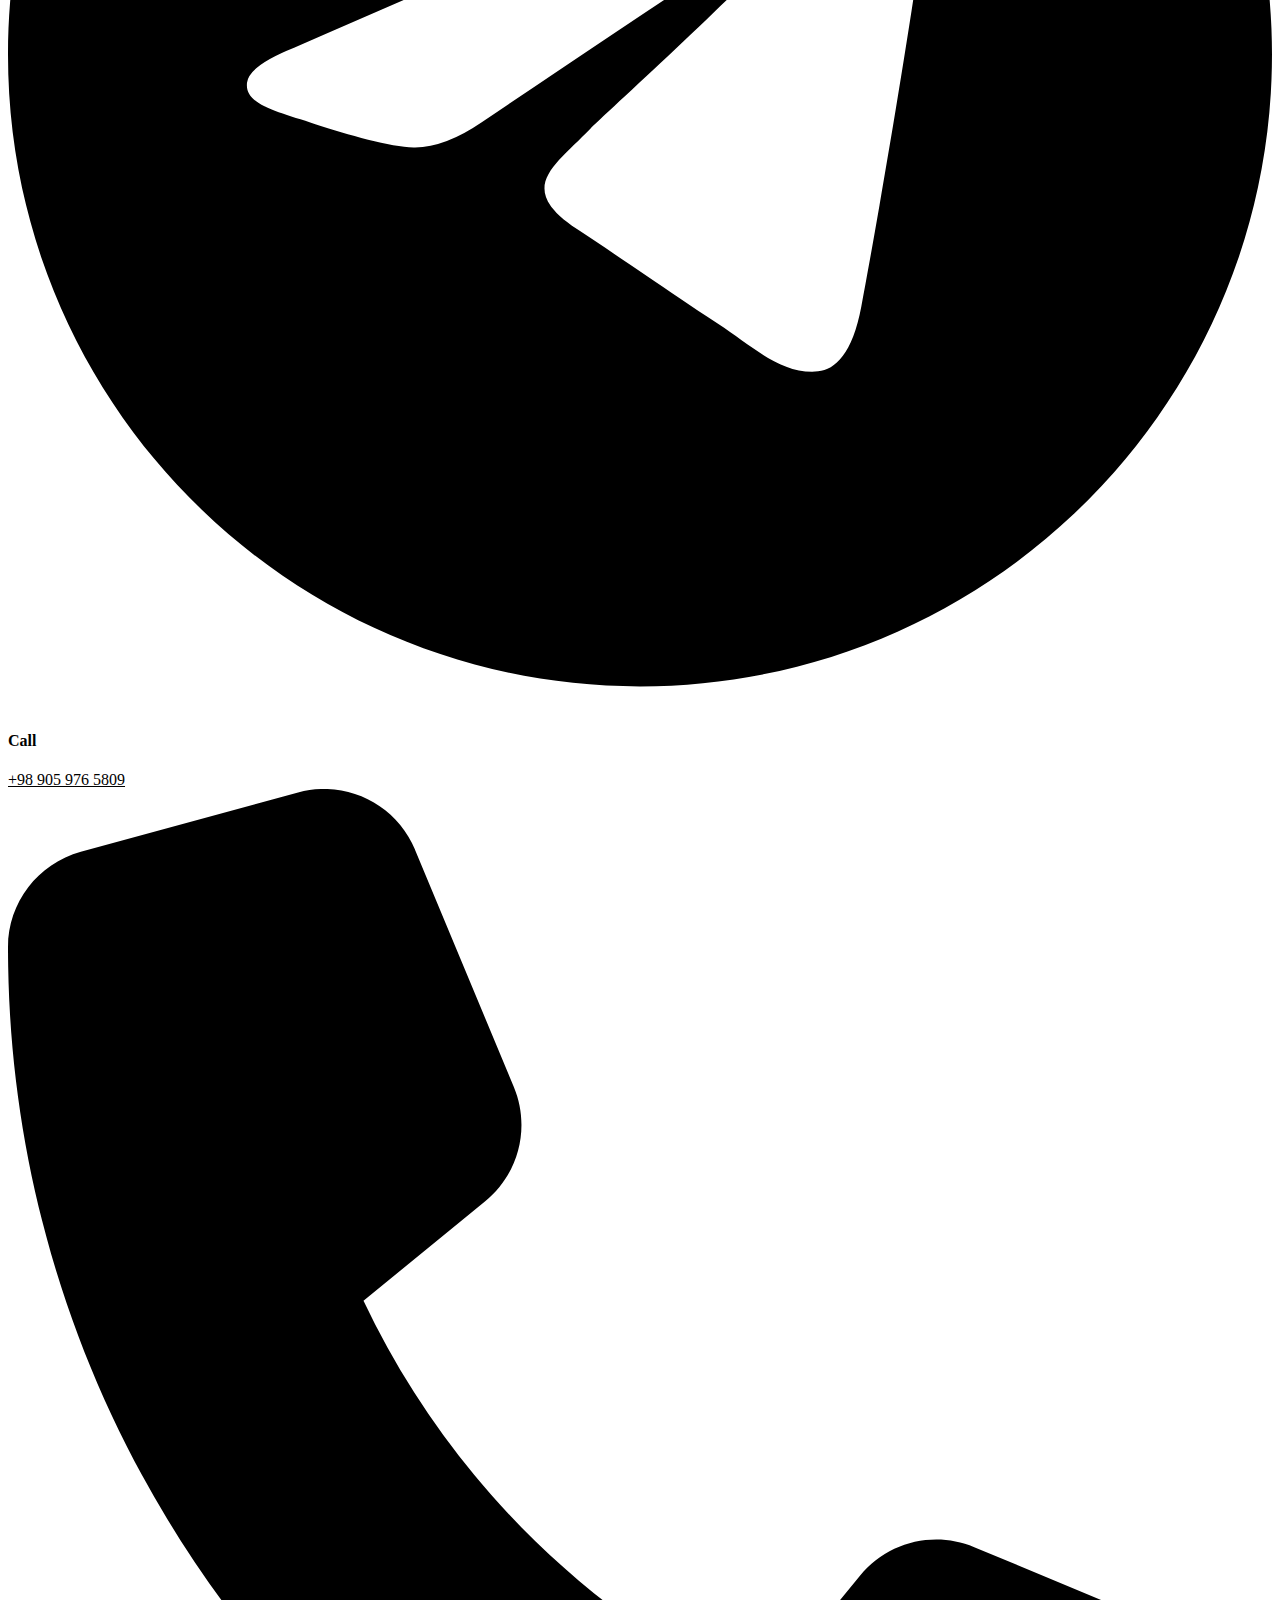
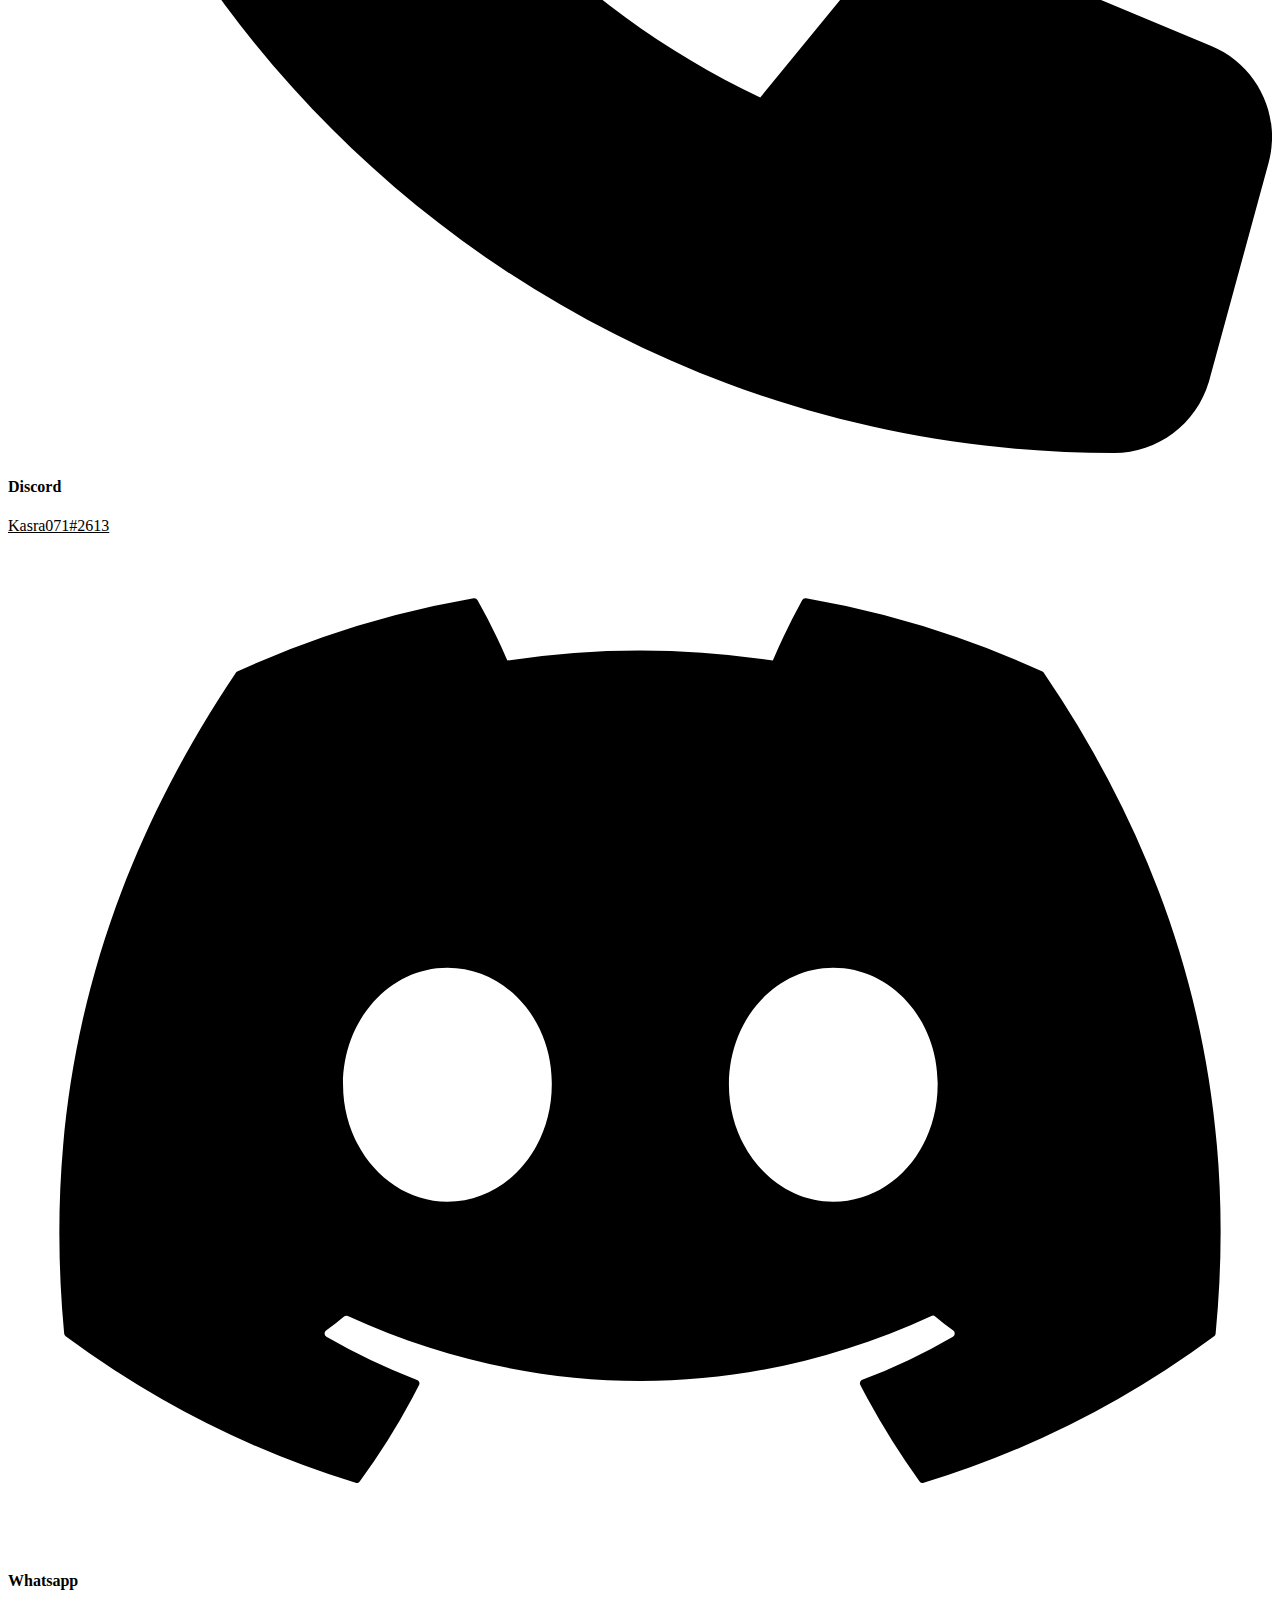
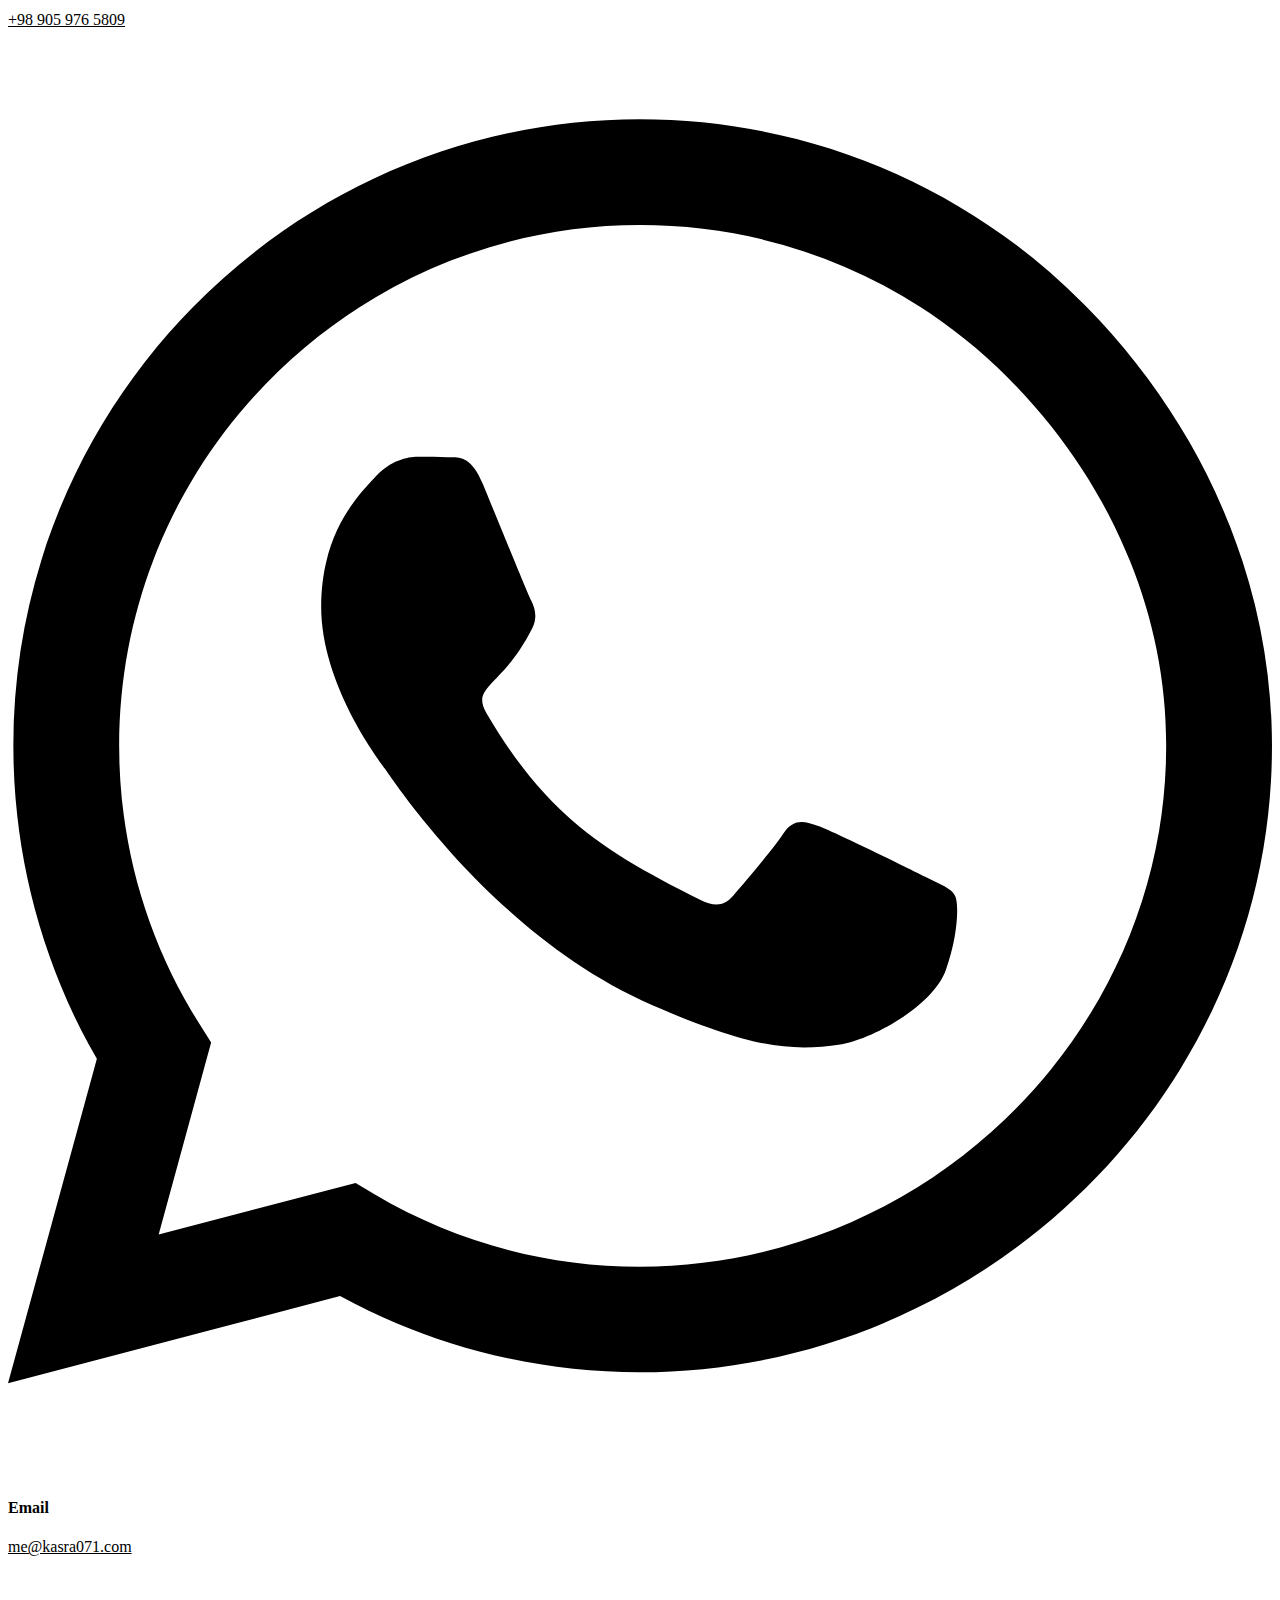
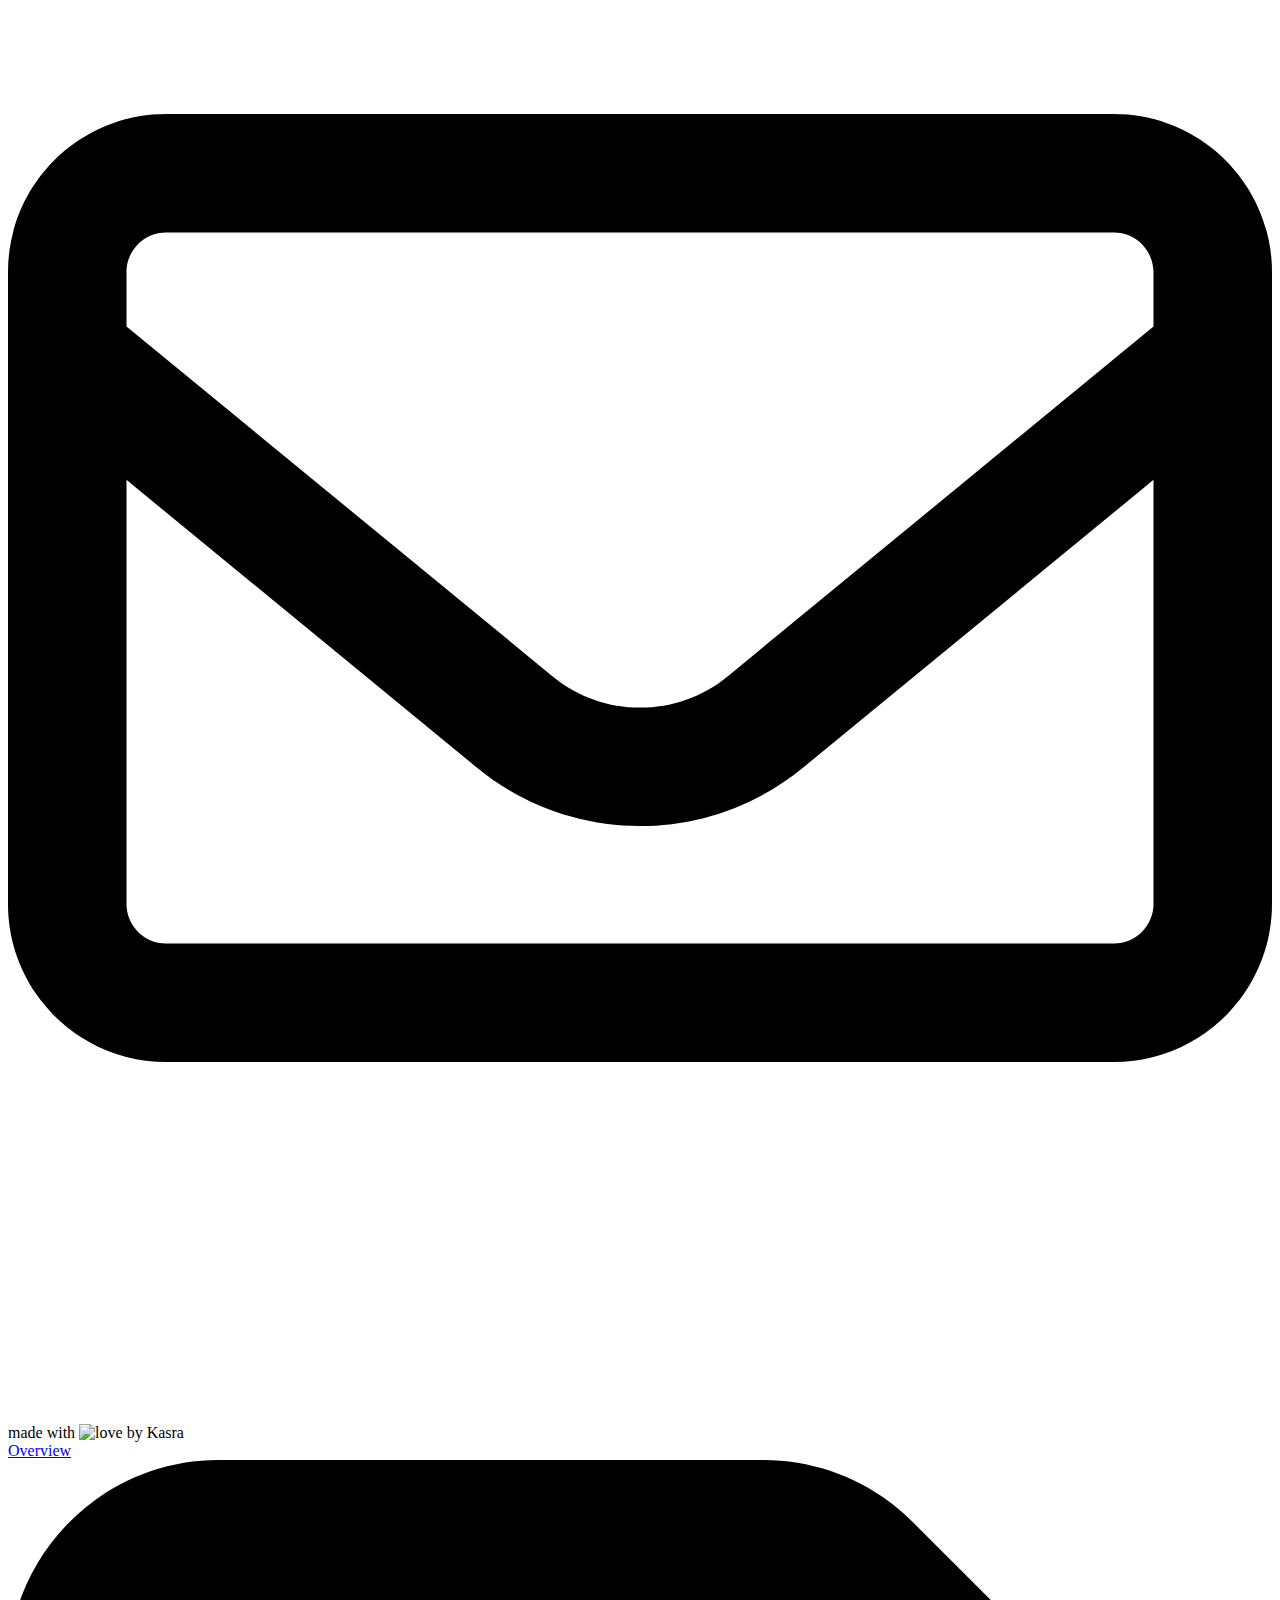
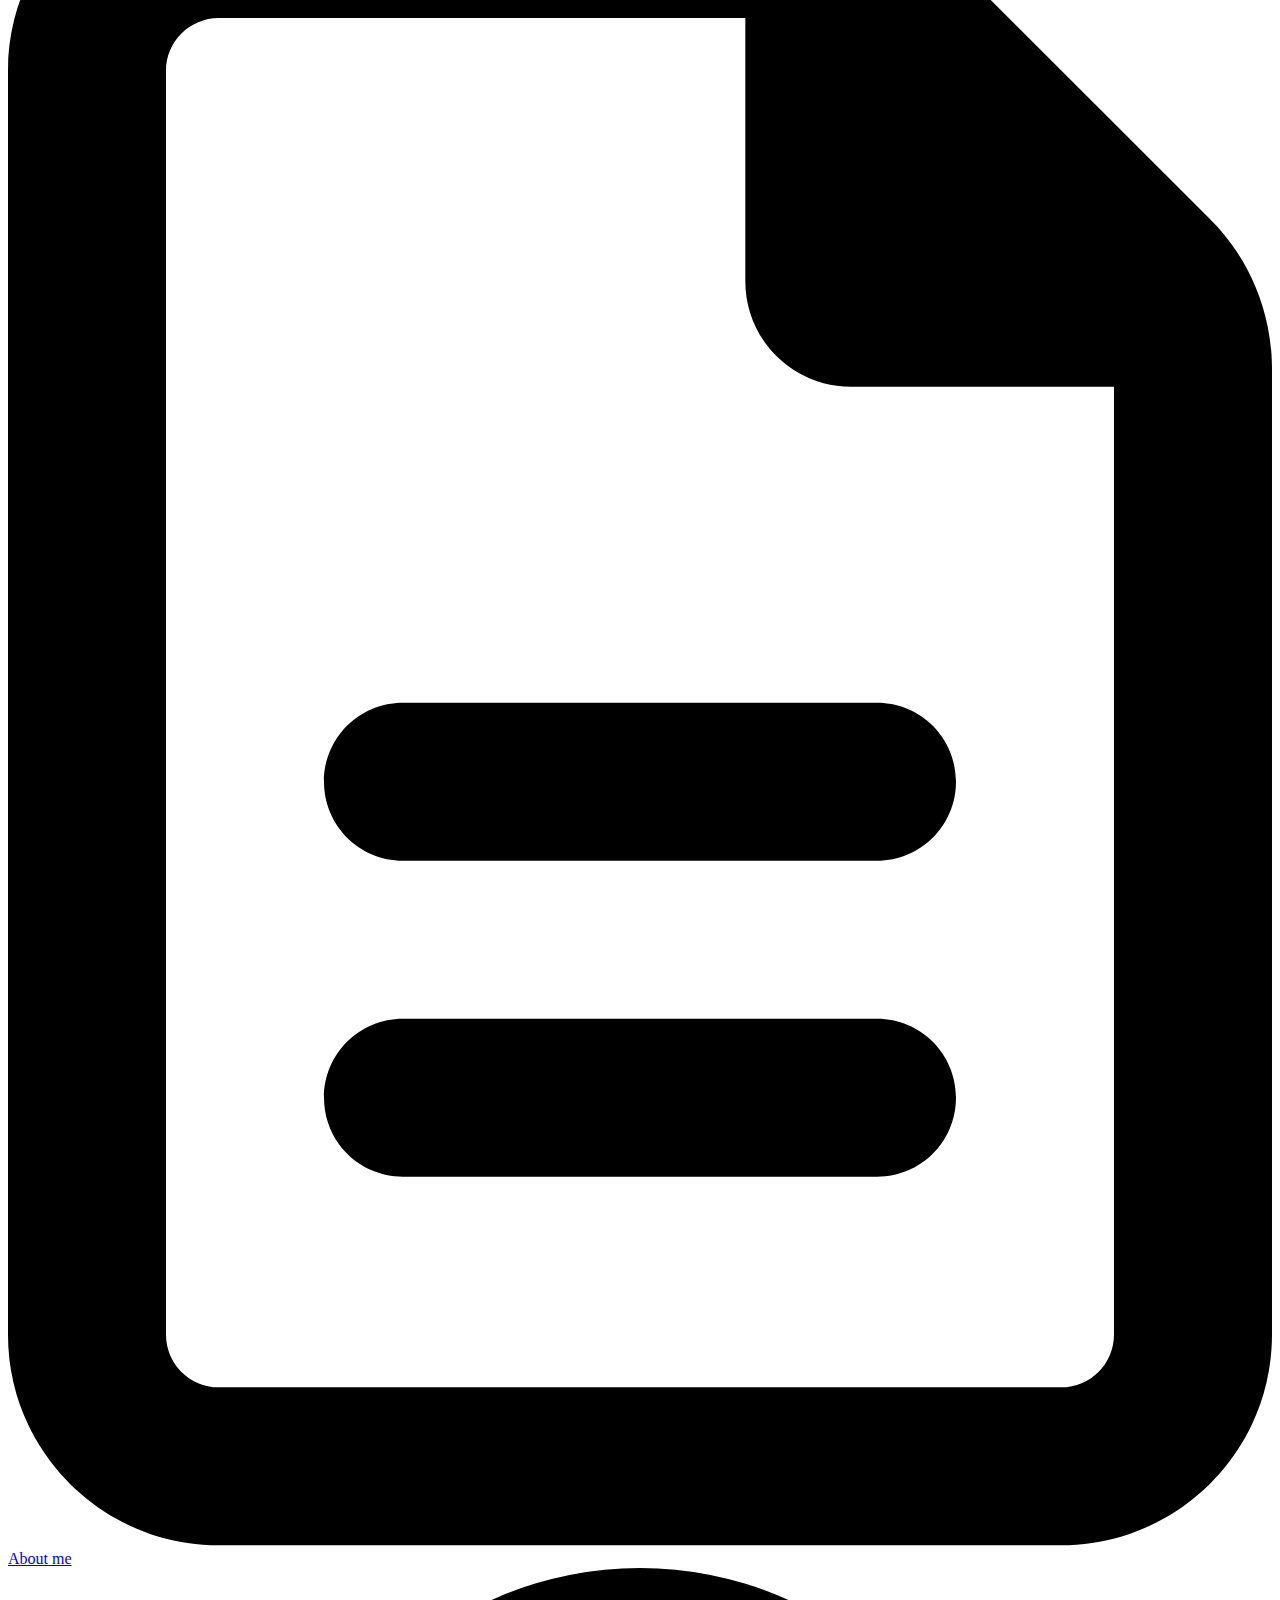
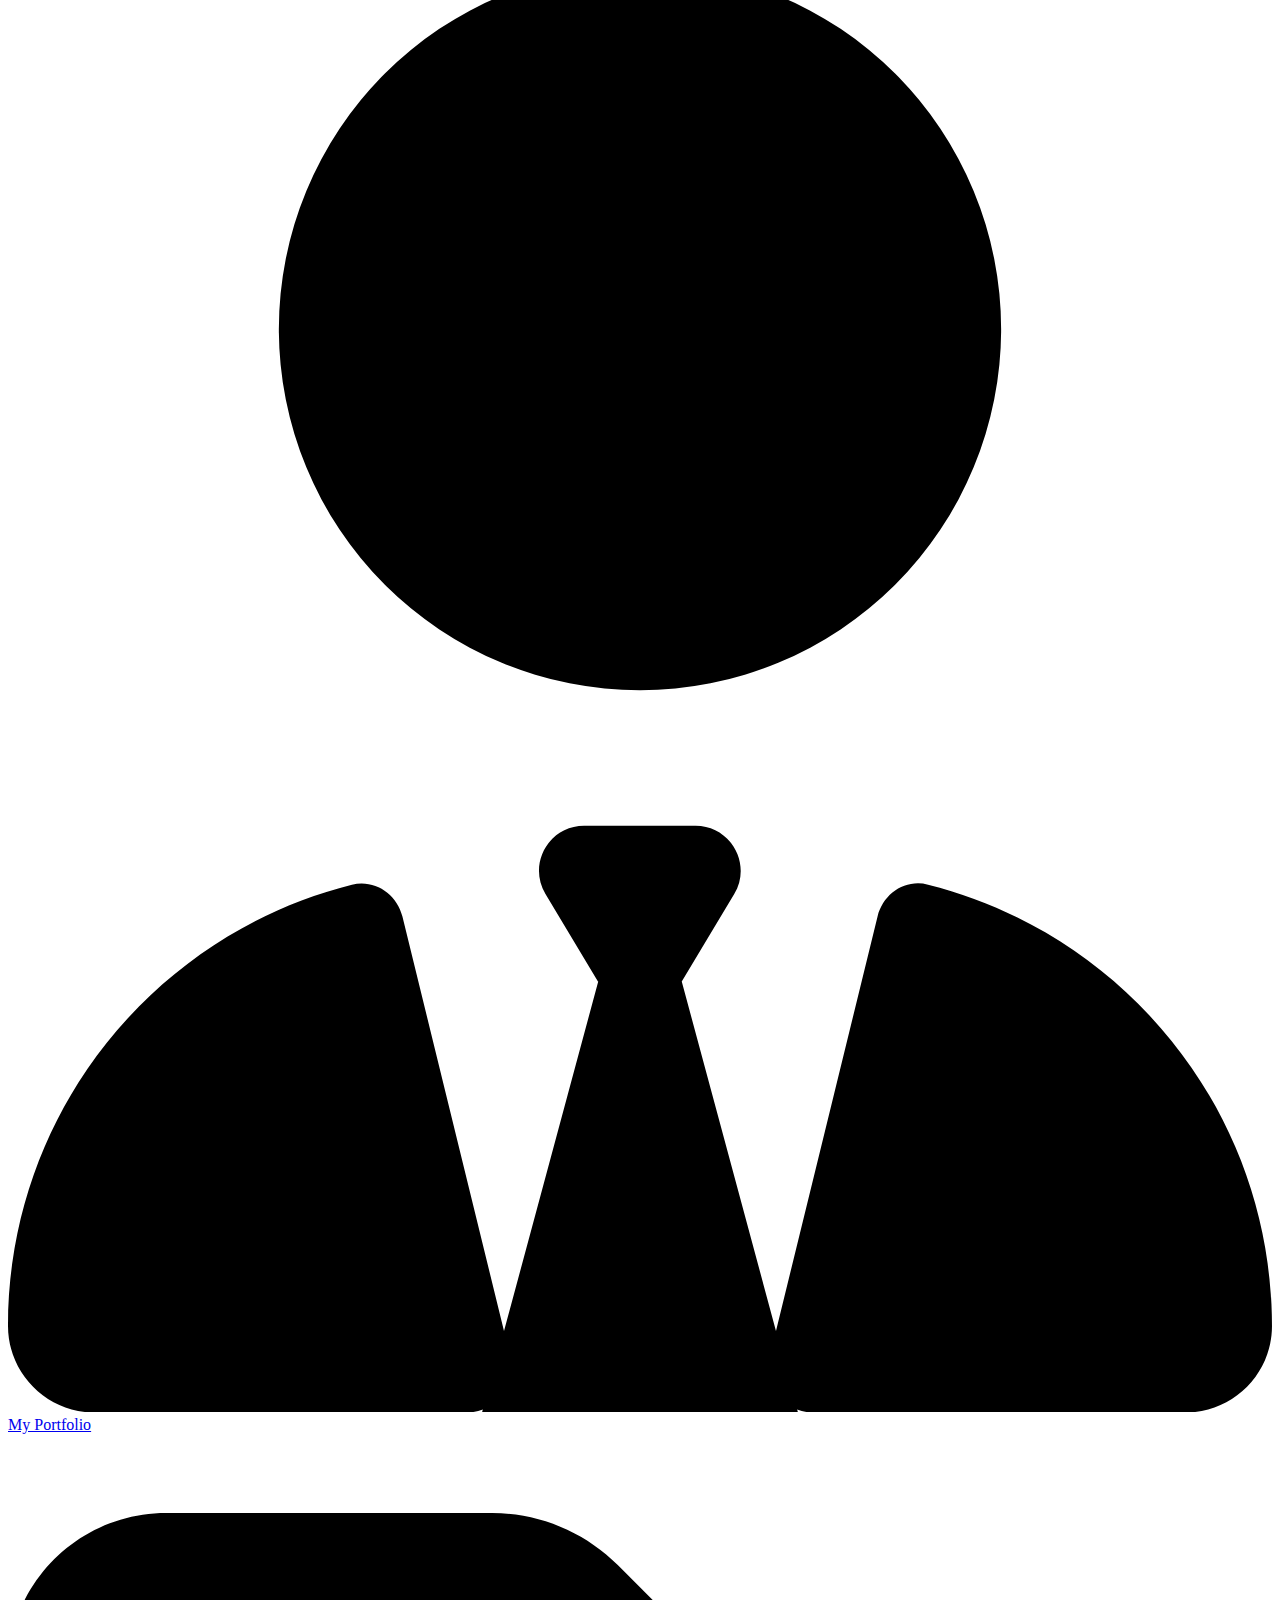
==== commit 574b4c68: "responsive 90% done" ====
--- a/en/index.html
+++ b/en/index.html
@@ -1,6 +1,10 @@
 <!DOCTYPE html>
 <html lang="en">
     <head>
+        <script>
+            const PageLang = 'en'
+        </script>
+        <script src="http://127.0.0.2:5500/src/projectData.js"></script>
         <title>Kasra Samani - FrontEnd Developer</title>
         <link rel="icon" href="http://127.0.0.2:5500/dl/toto.png">
         <meta name="description"  content="Hi, I'm Kasra, a front-end developer based in Iran. I have a background in game development, but I discovered my passion for web development and decided to focus on improving my skills in that area. In my free time, I enjoy playing video games and working on personal coding projects. Welcome to my portfolio!">
@@ -8,6 +12,7 @@
         <meta charset="UTF-8">
 
         <link rel="stylesheet" href="http://127.0.0.2:5500/src/index.css">
+        <link rel="stylesheet" href="http://127.0.0.2:5500/src/en.css">
         <link rel="stylesheet" href="http://127.0.0.2:5500/src/frameworks/aos.css" />
         <link rel="stylesheet" href="http://127.0.0.2:5500/src/frameworks/swiper.css" />
 
@@ -149,85 +154,12 @@
                 <div id="Portfolio">
                     <div class="PortfolioContainer">
                         <h2>My Portfolio</h2>
-                        <div class="ProjectTypes ClientProjects">
+                        <div class="ProjectTypes ClientProjects" data-aos="zoom-in-up"  data-aos-duration="1000">
                             <h2>Client Projects</h2>
 
                             <div class="swiper swiperProjectsClient">
                                 <div class="swiper-wrapper">
-                                    <div class="swiper-slide">
-                                        <div class="Project">
-                                            <div class="ProjectDetails">
-                                                <h3>Mana-Georgia.com</h3>
-                                            </div>
-
-                                            <div class="ProjectIMG">
-                                                <a href="https://mana-georgia.com" target="_blank"><img src="../dl/projects/mana/1.png" alt="mana-georgia.com image" /></a>
-                                            </div>
-            
-                                            <div class="ProjectDetails">
-                                                <p>this website was built for a marriage company based in georgia. you can check their website for more information if u want</p>
-                                            </div>
-            
-                                            <div class="ProjectBuiltWith">
-                                                <div class="PBW PBW-HTML">HTML</div>
-                                                <div class="PBW PBW-CSS">CSS</div>
-                                                <div class="PBW PBW-JS">JS</div>
-                                            </div>
-            
-                                        </div>
-                                    </div>
-                                    <div class="swiper-slide">
-                                        <div class="Project">
-
-                                            <div class="ProjectDetails">
-                                                <h3>Mana-Georgia.com</h3>
-                                            </div>
-
-                                            <div class="ProjectIMG">
-                                                <a href="https://mana-georgia.com" target="_blank"><img src="../dl/projects/mana/1.png" alt="mana-georgia.com image" /></a>
-                                            </div>
-            
-                                            <div class="ProjectDetails">
-                                                <p>this website was built for a marriage company based in georgia. you can check their website for more information if u want</p>
-                                            </div>
-            
-                                            <div class="ProjectBuiltWith">
-                                                <div class="PBW PBW-HTML">HTML</div>
-                                                <div class="PBW PBW-CSS">CSS</div>
-                                                <div class="PBW PBW-JS">JS</div>
-                                            </div>
-            
-                                        </div>
-                                    </div>
-                                    <div class="swiper-slide">
-                                        <div class="Project">
-
-                                            <div class="ProjectDetails">
-                                                <h3>Numbers Conversion</h3>
-                                            </div>
-
-                                            <div class="ProjectIMG">
-                                                <a href="https://Numbers_Conversion.kasra071.com" target="_blank"><img src="../dl/projects/n_c/1.png" alt="kasra071.com image" /></a>
-                                            </div>
-            
-                                            <div class="ProjectDetails">
-                                                <p>in this page you can convert numbers from any base to any base. all bases from base 2 to base 36 are supported. just choose the bases , and start converting ! </p>
-                                            </div>
-            
-                                            <div class="ProjectBuiltWith">
-                                                <div class="PBW PBW-HTML">HTML</div>
-                                                <div class="PBW PBW-CSS">CSS</div>
-                                                <div class="PBW PBW-JS">JS</div>
-                                                <div class="GitHubContainer">
-                                                    <a href="https://github.com/Kasra071/Numbers_Conversion" class="GitHubLink">
-                                                        <svg xmlns="http://www.w3.org/2000/svg" viewBox="0 0 496 512"><!--! Font Awesome Pro 6.4.0 by @fontawesome - https://fontawesome.com License - https://fontawesome.com/license (Commercial License) Copyright 2023 Fonticons, Inc. --><path d="M165.9 397.4c0 2-2.3 3.6-5.2 3.6-3.3.3-5.6-1.3-5.6-3.6 0-2 2.3-3.6 5.2-3.6 3-.3 5.6 1.3 5.6 3.6zm-31.1-4.5c-.7 2 1.3 4.3 4.3 4.9 2.6 1 5.6 0 6.2-2s-1.3-4.3-4.3-5.2c-2.6-.7-5.5.3-6.2 2.3zm44.2-1.7c-2.9.7-4.9 2.6-4.6 4.9.3 2 2.9 3.3 5.9 2.6 2.9-.7 4.9-2.6 4.6-4.6-.3-1.9-3-3.2-5.9-2.9zM244.8 8C106.1 8 0 113.3 0 252c0 110.9 69.8 205.8 169.5 239.2 12.8 2.3 17.3-5.6 17.3-12.1 0-6.2-.3-40.4-.3-61.4 0 0-70 15-84.7-29.8 0 0-11.4-29.1-27.8-36.6 0 0-22.9-15.7 1.6-15.4 0 0 24.9 2 38.6 25.8 21.9 38.6 58.6 27.5 72.9 20.9 2.3-16 8.8-27.1 16-33.7-55.9-6.2-112.3-14.3-112.3-110.5 0-27.5 7.6-41.3 23.6-58.9-2.6-6.5-11.1-33.3 2.6-67.9 20.9-6.5 69 27 69 27 20-5.6 41.5-8.5 62.8-8.5s42.8 2.9 62.8 8.5c0 0 48.1-33.6 69-27 13.7 34.7 5.2 61.4 2.6 67.9 16 17.7 25.8 31.5 25.8 58.9 0 96.5-58.9 104.2-114.8 110.5 9.2 7.9 17 22.9 17 46.4 0 33.7-.3 75.4-.3 83.6 0 6.5 4.6 14.4 17.3 12.1C428.2 457.8 496 362.9 496 252 496 113.3 383.5 8 244.8 8zM97.2 352.9c-1.3 1-1 3.3.7 5.2 1.6 1.6 3.9 2.3 5.2 1 1.3-1 1-3.3-.7-5.2-1.6-1.6-3.9-2.3-5.2-1zm-10.8-8.1c-.7 1.3.3 2.9 2.3 3.9 1.6 1 3.6.7 4.3-.7.7-1.3-.3-2.9-2.3-3.9-2-.6-3.6-.3-4.3.7zm32.4 35.6c-1.6 1.3-1 4.3 1.3 6.2 2.3 2.3 5.2 2.6 6.5 1 1.3-1.3.7-4.3-1.3-6.2-2.2-2.3-5.2-2.6-6.5-1zm-11.4-14.7c-1.6 1-1.6 3.6 0 5.9 1.6 2.3 4.3 3.3 5.6 2.3 1.6-1.3 1.6-3.9 0-6.2-1.4-2.3-4-3.3-5.6-2z"/></svg>
-                                                        <span>Github</span>
-                                                    </a>
-                                                </div>
-                                            </div>
-            
-                                        </div>
-                                    </div>
+
                                   </div>
                                   <div class="swiper-pagination"></div>
                                 
@@ -236,85 +168,12 @@
                             </div>
                         </div>
 
-                        <div class="ProjectTypes PersonalProjects">
+                        <div class="ProjectTypes PersonalProjects" data-aos="zoom-in-up"  data-aos-duration="1000">
                             <h2>Personal Projects</h2>
 
                             <div class="swiper swiperProjectsPersonal">
-                                <div class="swiper-wrapper">
-                                    <div class="swiper-slide">
-                                        <div class="Project">
-                                            <div class="ProjectDetails">
-                                                <h3>Mana-Georgia.com</h3>
-                                            </div>
-
-                                            <div class="ProjectIMG">
-                                                <a href="https://mana-georgia.com" target="_blank"><img src="../dl/projects/mana/1.png" alt="mana-georgia.com image" /></a>
-                                            </div>
-            
-                                            <div class="ProjectDetails">
-                                                <p>this website was built for a marriage company based in georgia. you can check their website for more information if u want</p>
-                                            </div>
-            
-                                            <div class="ProjectBuiltWith">
-                                                <div class="PBW PBW-HTML">HTML</div>
-                                                <div class="PBW PBW-CSS">CSS</div>
-                                                <div class="PBW PBW-JS">JS</div>
-                                            </div>
-            
-                                        </div>
-                                    </div>
-                                    <div class="swiper-slide">
-                                        <div class="Project">
-
-                                            <div class="ProjectDetails">
-                                                <h3>Mana-Georgia.com</h3>
-                                            </div>
-
-                                            <div class="ProjectIMG">
-                                                <a href="https://mana-georgia.com" target="_blank"><img src="../dl/projects/mana/1.png" alt="mana-georgia.com image" /></a>
-                                            </div>
-            
-                                            <div class="ProjectDetails">
-                                                <p>this website was built for a marriage company based in georgia. you can check their website for more information if u want</p>
-                                            </div>
-            
-                                            <div class="ProjectBuiltWith">
-                                                <div class="PBW PBW-HTML">HTML</div>
-                                                <div class="PBW PBW-CSS">CSS</div>
-                                                <div class="PBW PBW-JS">JS</div>
-                                            </div>
-            
-                                        </div>
-                                    </div>
-                                    <div class="swiper-slide">
-                                        <div class="Project">
-
-                                            <div class="ProjectDetails">
-                                                <h3>Numbers Conversion</h3>
-                                            </div>
-
-                                            <div class="ProjectIMG">
-                                                <a href="https://Numbers_Conversion.kasra071.com" target="_blank"><img src="../dl/projects/n_c/1.png" alt="kasra071.com image" /></a>
-                                            </div>
-            
-                                            <div class="ProjectDetails">
-                                                <p>in this page you can convert numbers from any base to any base. all bases from base 2 to base 36 are supported. just choose the bases , and start converting ! </p>
-                                            </div>
-            
-                                            <div class="ProjectBuiltWith">
-                                                <div class="PBW PBW-HTML">HTML</div>
-                                                <div class="PBW PBW-CSS">CSS</div>
-                                                <div class="PBW PBW-JS">JS</div>
-                                                <div class="GitHubContainer">
-                                                    <a href="https://github.com/Kasra071/Numbers_Conversion" class="GitHubLink">
-                                                        <svg xmlns="http://www.w3.org/2000/svg" viewBox="0 0 496 512"><!--! Font Awesome Pro 6.4.0 by @fontawesome - https://fontawesome.com License - https://fontawesome.com/license (Commercial License) Copyright 2023 Fonticons, Inc. --><path d="M165.9 397.4c0 2-2.3 3.6-5.2 3.6-3.3.3-5.6-1.3-5.6-3.6 0-2 2.3-3.6 5.2-3.6 3-.3 5.6 1.3 5.6 3.6zm-31.1-4.5c-.7 2 1.3 4.3 4.3 4.9 2.6 1 5.6 0 6.2-2s-1.3-4.3-4.3-5.2c-2.6-.7-5.5.3-6.2 2.3zm44.2-1.7c-2.9.7-4.9 2.6-4.6 4.9.3 2 2.9 3.3 5.9 2.6 2.9-.7 4.9-2.6 4.6-4.6-.3-1.9-3-3.2-5.9-2.9zM244.8 8C106.1 8 0 113.3 0 252c0 110.9 69.8 205.8 169.5 239.2 12.8 2.3 17.3-5.6 17.3-12.1 0-6.2-.3-40.4-.3-61.4 0 0-70 15-84.7-29.8 0 0-11.4-29.1-27.8-36.6 0 0-22.9-15.7 1.6-15.4 0 0 24.9 2 38.6 25.8 21.9 38.6 58.6 27.5 72.9 20.9 2.3-16 8.8-27.1 16-33.7-55.9-6.2-112.3-14.3-112.3-110.5 0-27.5 7.6-41.3 23.6-58.9-2.6-6.5-11.1-33.3 2.6-67.9 20.9-6.5 69 27 69 27 20-5.6 41.5-8.5 62.8-8.5s42.8 2.9 62.8 8.5c0 0 48.1-33.6 69-27 13.7 34.7 5.2 61.4 2.6 67.9 16 17.7 25.8 31.5 25.8 58.9 0 96.5-58.9 104.2-114.8 110.5 9.2 7.9 17 22.9 17 46.4 0 33.7-.3 75.4-.3 83.6 0 6.5 4.6 14.4 17.3 12.1C428.2 457.8 496 362.9 496 252 496 113.3 383.5 8 244.8 8zM97.2 352.9c-1.3 1-1 3.3.7 5.2 1.6 1.6 3.9 2.3 5.2 1 1.3-1 1-3.3-.7-5.2-1.6-1.6-3.9-2.3-5.2-1zm-10.8-8.1c-.7 1.3.3 2.9 2.3 3.9 1.6 1 3.6.7 4.3-.7.7-1.3-.3-2.9-2.3-3.9-2-.6-3.6-.3-4.3.7zm32.4 35.6c-1.6 1.3-1 4.3 1.3 6.2 2.3 2.3 5.2 2.6 6.5 1 1.3-1.3.7-4.3-1.3-6.2-2.2-2.3-5.2-2.6-6.5-1zm-11.4-14.7c-1.6 1-1.6 3.6 0 5.9 1.6 2.3 4.3 3.3 5.6 2.3 1.6-1.3 1.6-3.9 0-6.2-1.4-2.3-4-3.3-5.6-2z"/></svg>
-                                                        <span>Github</span>
-                                                    </a>
-                                                </div>
-                                            </div>
-            
-                                        </div>
-                                    </div>
+                                  <div class="swiper-wrapper">
+ 
                                   </div>
                                   <div class="swiper-pagination"></div>
                                 
@@ -363,15 +222,73 @@
 
 
                 <div id="ContactMe">
-                    
-                </div>
-
-                <div style="height:500px"></div>
+
+                    <div class="WholeContactContainer" data-aos="fade-up"  data-aos-duration="1000">
+                        <div class="CM-HEADER">
+                            <h2>Contact Me</h2>
+                            <p>If you have any questions or would like to discuss a potential project, feel free to get in touch with me. I'm always happy to hear from potential clients and collaborate on exciting projects!</p>    
+                        </div>
+
+                        <div class="SocialMediaContainer">
+                            <!--
+                            <h3>Get in touch</h3>
+                            -->
+
+                            <h4>Telegram</h4>
+                            <a href="https://t.me/kasra071" style="color:black">
+                                <div class="SocialContainer" style="--socialColor: #25a2e1 ;">
+                                    <span>@Kasra071</span>
+                                    <svg xmlns="http://www.w3.org/2000/svg" viewBox="0 0 496 512"><!--! Font Awesome Pro 6.4.0 by @fontawesome - https://fontawesome.com License - https://fontawesome.com/license (Commercial License) Copyright 2023 Fonticons, Inc. --><path d="M248,8C111.033,8,0,119.033,0,256S111.033,504,248,504,496,392.967,496,256,384.967,8,248,8ZM362.952,176.66c-3.732,39.215-19.881,134.378-28.1,178.3-3.476,18.584-10.322,24.816-16.948,25.425-14.4,1.326-25.338-9.517-39.287-18.661-21.827-14.308-34.158-23.215-55.346-37.177-24.485-16.135-8.612-25,5.342-39.5,3.652-3.793,67.107-61.51,68.335-66.746.153-.655.3-3.1-1.154-4.384s-3.59-.849-5.135-.5q-3.283.746-104.608,69.142-14.845,10.194-26.894,9.934c-8.855-.191-25.888-5.006-38.551-9.123-15.531-5.048-27.875-7.717-26.8-16.291q.84-6.7,18.45-13.7,108.446-47.248,144.628-62.3c68.872-28.647,83.183-33.623,92.511-33.789,2.052-.034,6.639.474,9.61,2.885a10.452,10.452,0,0,1,3.53,6.716A43.765,43.765,0,0,1,362.952,176.66Z"/></svg>
+                                </div>
+                            </a>
+
+                            <h4>Call</h4>
+                            <a href="tel:+989059765809" style="color:black">
+                                <div class="SocialContainer" style="--socialColor: #ff7777 ;">
+                                    <span>+98 905 976 5809</span>
+                                    <svg xmlns="http://www.w3.org/2000/svg" viewBox="0 0 512 512"><!--! Font Awesome Pro 6.4.0 by @fontawesome - https://fontawesome.com License - https://fontawesome.com/license (Commercial License) Copyright 2023 Fonticons, Inc. --><path d="M164.9 24.6c-7.7-18.6-28-28.5-47.4-23.2l-88 24C12.1 30.2 0 46 0 64C0 311.4 200.6 512 448 512c18 0 33.8-12.1 38.6-29.5l24-88c5.3-19.4-4.6-39.7-23.2-47.4l-96-40c-16.3-6.8-35.2-2.1-46.3 11.6L304.7 368C234.3 334.7 177.3 277.7 144 207.3L193.3 167c13.7-11.2 18.4-30 11.6-46.3l-40-96z"/></svg>
+                                </div>
+                            </a>
+
+                            <h4>Discord</h4>
+                            <a href="https://www.discordapp.com/users/703866030056931378" style="color:black">
+                                <div class="SocialContainer" style="--socialColor: #7085d6">
+                                    <span>Kasra071#2613</span>
+                                    <svg xmlns="http://www.w3.org/2000/svg" viewBox="0 0 640 512"><!--! Font Awesome Pro 6.4.0 by @fontawesome - https://fontawesome.com License - https://fontawesome.com/license (Commercial License) Copyright 2023 Fonticons, Inc. --><path d="M524.531,69.836a1.5,1.5,0,0,0-.764-.7A485.065,485.065,0,0,0,404.081,32.03a1.816,1.816,0,0,0-1.923.91,337.461,337.461,0,0,0-14.9,30.6,447.848,447.848,0,0,0-134.426,0,309.541,309.541,0,0,0-15.135-30.6,1.89,1.89,0,0,0-1.924-.91A483.689,483.689,0,0,0,116.085,69.137a1.712,1.712,0,0,0-.788.676C39.068,183.651,18.186,294.69,28.43,404.354a2.016,2.016,0,0,0,.765,1.375A487.666,487.666,0,0,0,176.02,479.918a1.9,1.9,0,0,0,2.063-.676A348.2,348.2,0,0,0,208.12,430.4a1.86,1.86,0,0,0-1.019-2.588,321.173,321.173,0,0,1-45.868-21.853,1.885,1.885,0,0,1-.185-3.126c3.082-2.309,6.166-4.711,9.109-7.137a1.819,1.819,0,0,1,1.9-.256c96.229,43.917,200.41,43.917,295.5,0a1.812,1.812,0,0,1,1.924.233c2.944,2.426,6.027,4.851,9.132,7.16a1.884,1.884,0,0,1-.162,3.126,301.407,301.407,0,0,1-45.89,21.83,1.875,1.875,0,0,0-1,2.611,391.055,391.055,0,0,0,30.014,48.815,1.864,1.864,0,0,0,2.063.7A486.048,486.048,0,0,0,610.7,405.729a1.882,1.882,0,0,0,.765-1.352C623.729,277.594,590.933,167.465,524.531,69.836ZM222.491,337.58c-28.972,0-52.844-26.587-52.844-59.239S193.056,219.1,222.491,219.1c29.665,0,53.306,26.82,52.843,59.239C275.334,310.993,251.924,337.58,222.491,337.58Zm195.38,0c-28.971,0-52.843-26.587-52.843-59.239S388.437,219.1,417.871,219.1c29.667,0,53.307,26.82,52.844,59.239C470.715,310.993,447.538,337.58,417.871,337.58Z"/></svg>
+                                </div>
+                            </a>
+
+                            <h4>Whatsapp</h4>
+                            <a href="https://wa.me/+989059765809" style="color:black">
+                                <div class="SocialContainer" style="--socialColor: #27c943 ;">
+                                    <span>+98 905 976 5809</span>
+                                    <svg xmlns="http://www.w3.org/2000/svg" viewBox="0 0 448 512"><!--! Font Awesome Pro 6.4.0 by @fontawesome - https://fontawesome.com License - https://fontawesome.com/license (Commercial License) Copyright 2023 Fonticons, Inc. --><path d="M380.9 97.1C339 55.1 283.2 32 223.9 32c-122.4 0-222 99.6-222 222 0 39.1 10.2 77.3 29.6 111L0 480l117.7-30.9c32.4 17.7 68.9 27 106.1 27h.1c122.3 0 224.1-99.6 224.1-222 0-59.3-25.2-115-67.1-157zm-157 341.6c-33.2 0-65.7-8.9-94-25.7l-6.7-4-69.8 18.3L72 359.2l-4.4-7c-18.5-29.4-28.2-63.3-28.2-98.2 0-101.7 82.8-184.5 184.6-184.5 49.3 0 95.6 19.2 130.4 54.1 34.8 34.9 56.2 81.2 56.1 130.5 0 101.8-84.9 184.6-186.6 184.6zm101.2-138.2c-5.5-2.8-32.8-16.2-37.9-18-5.1-1.9-8.8-2.8-12.5 2.8-3.7 5.6-14.3 18-17.6 21.8-3.2 3.7-6.5 4.2-12 1.4-32.6-16.3-54-29.1-75.5-66-5.7-9.8 5.7-9.1 16.3-30.3 1.8-3.7.9-6.9-.5-9.7-1.4-2.8-12.5-30.1-17.1-41.2-4.5-10.8-9.1-9.3-12.5-9.5-3.2-.2-6.9-.2-10.6-.2-3.7 0-9.7 1.4-14.8 6.9-5.1 5.6-19.4 19-19.4 46.3 0 27.3 19.9 53.7 22.6 57.4 2.8 3.7 39.1 59.7 94.8 83.8 35.2 15.2 49 16.5 66.6 13.9 10.7-1.6 32.8-13.4 37.4-26.4 4.6-13 4.6-24.1 3.2-26.4-1.3-2.5-5-3.9-10.5-6.6z"/></svg>
+                                </div>
+                            </a>
+
+                            <h4>Email</h4>
+                            <a href="mailto:me@kasra071.com" style="color:black">
+                                <div class="SocialContainer" style="--socialColor: #faee00 ;">
+                                    <span>me@kasra071.com</span>
+                                    <svg xmlns="http://www.w3.org/2000/svg" viewBox="0 0 512 512"><!--! Font Awesome Pro 6.4.0 by @fontawesome - https://fontawesome.com License - https://fontawesome.com/license (Commercial License) Copyright 2023 Fonticons, Inc. --><path d="M64 112c-8.8 0-16 7.2-16 16v22.1L220.5 291.7c20.7 17 50.4 17 71.1 0L464 150.1V128c0-8.8-7.2-16-16-16H64zM48 212.2V384c0 8.8 7.2 16 16 16H448c8.8 0 16-7.2 16-16V212.2L322 328.8c-38.4 31.5-93.7 31.5-132 0L48 212.2zM0 128C0 92.7 28.7 64 64 64H448c35.3 0 64 28.7 64 64V384c0 35.3-28.7 64-64 64H64c-35.3 0-64-28.7-64-64V128z"/></svg>
+                                </div>
+                            </a>
+                            
+                        </div>
+                    </div>
+
+                </div>
+
+                <div style="height:200px"></div>
 
             </div></main>
     
     
-            <footer><div id="footer"></div></footer>
+            <footer><div id="footer">
+                <div class="FooterContainer">
+                    made with <img src="https://dl.kasra071.com/v3_assets/redheart.svg" alt="love"/> by Kasra
+                </div>
+            </div></footer>
 
             <nav><div id="nav">
                 <div class="SideMenuContainer">
@@ -401,6 +318,13 @@
                     </div>
                 </div>
             </div></nav>
+
+            
+            <div class="MobileSideNav">
+                <svg onclick="OpenSideMenuMobile()" xmlns="http://www.w3.org/2000/svg" viewBox="0 0 448 512"><!--! Font Awesome Pro 6.4.0 by @fontawesome - https://fontawesome.com License - https://fontawesome.com/license (Commercial License) Copyright 2023 Fonticons, Inc. --><path d="M0 96C0 78.3 14.3 64 32 64H416c17.7 0 32 14.3 32 32s-14.3 32-32 32H32C14.3 128 0 113.7 0 96zM0 256c0-17.7 14.3-32 32-32H416c17.7 0 32 14.3 32 32s-14.3 32-32 32H32c-17.7 0-32-14.3-32-32zM448 416c0 17.7-14.3 32-32 32H32c-17.7 0-32-14.3-32-32s14.3-32 32-32H416c17.7 0 32 14.3 32 32z"/></svg>
+            </div>
+
+
         </div>
 
 
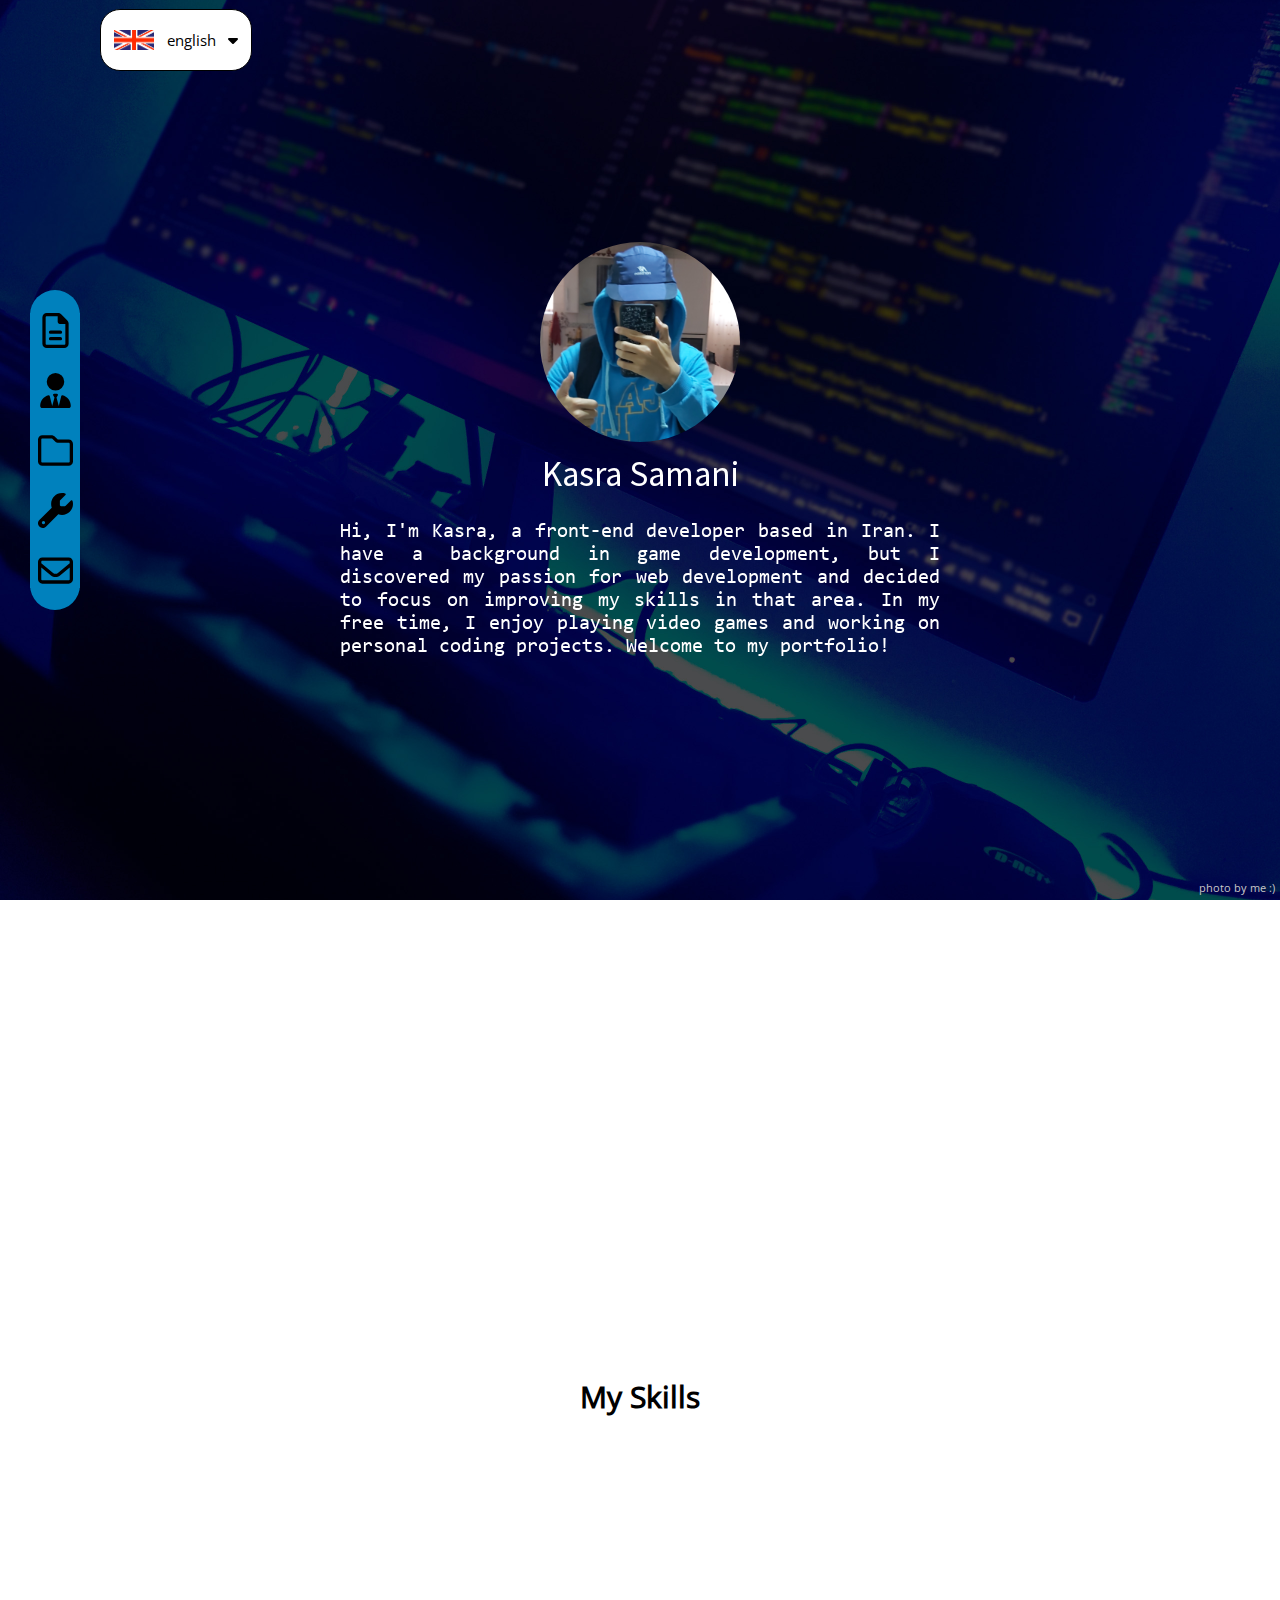
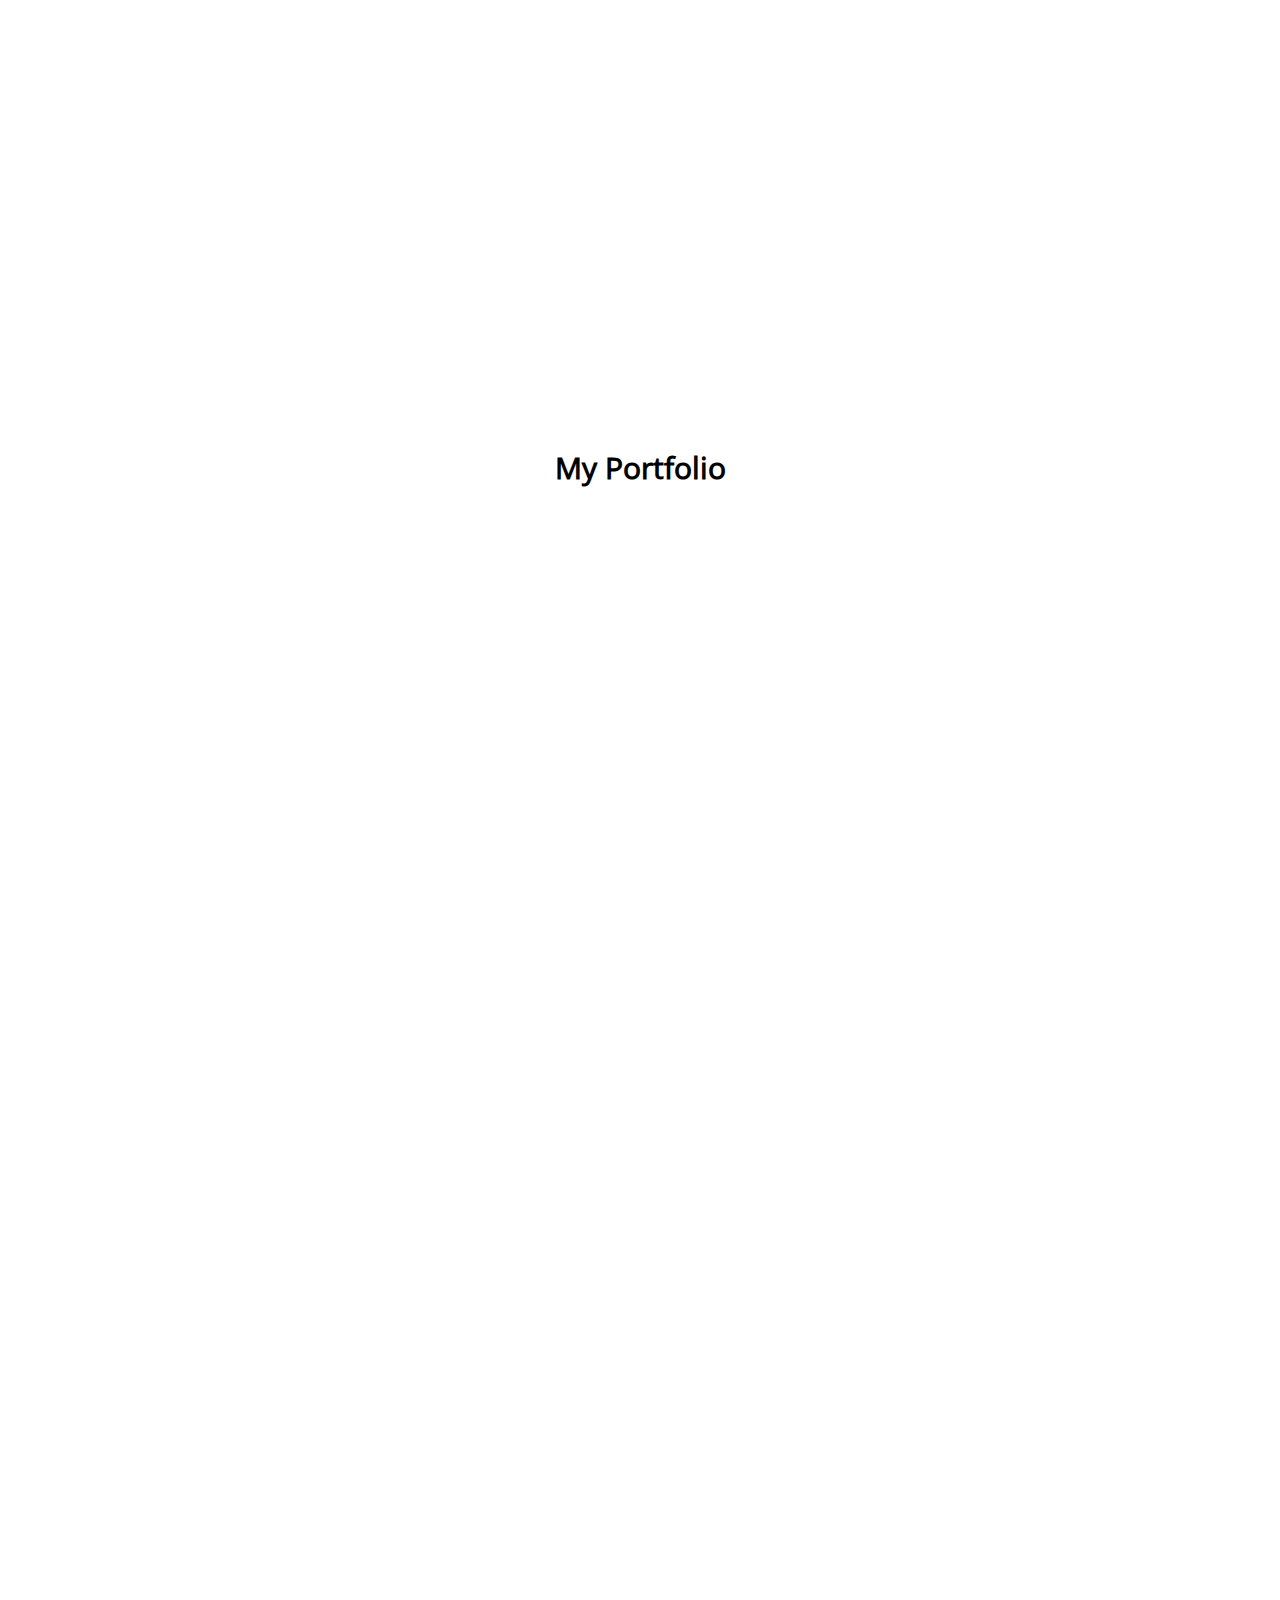
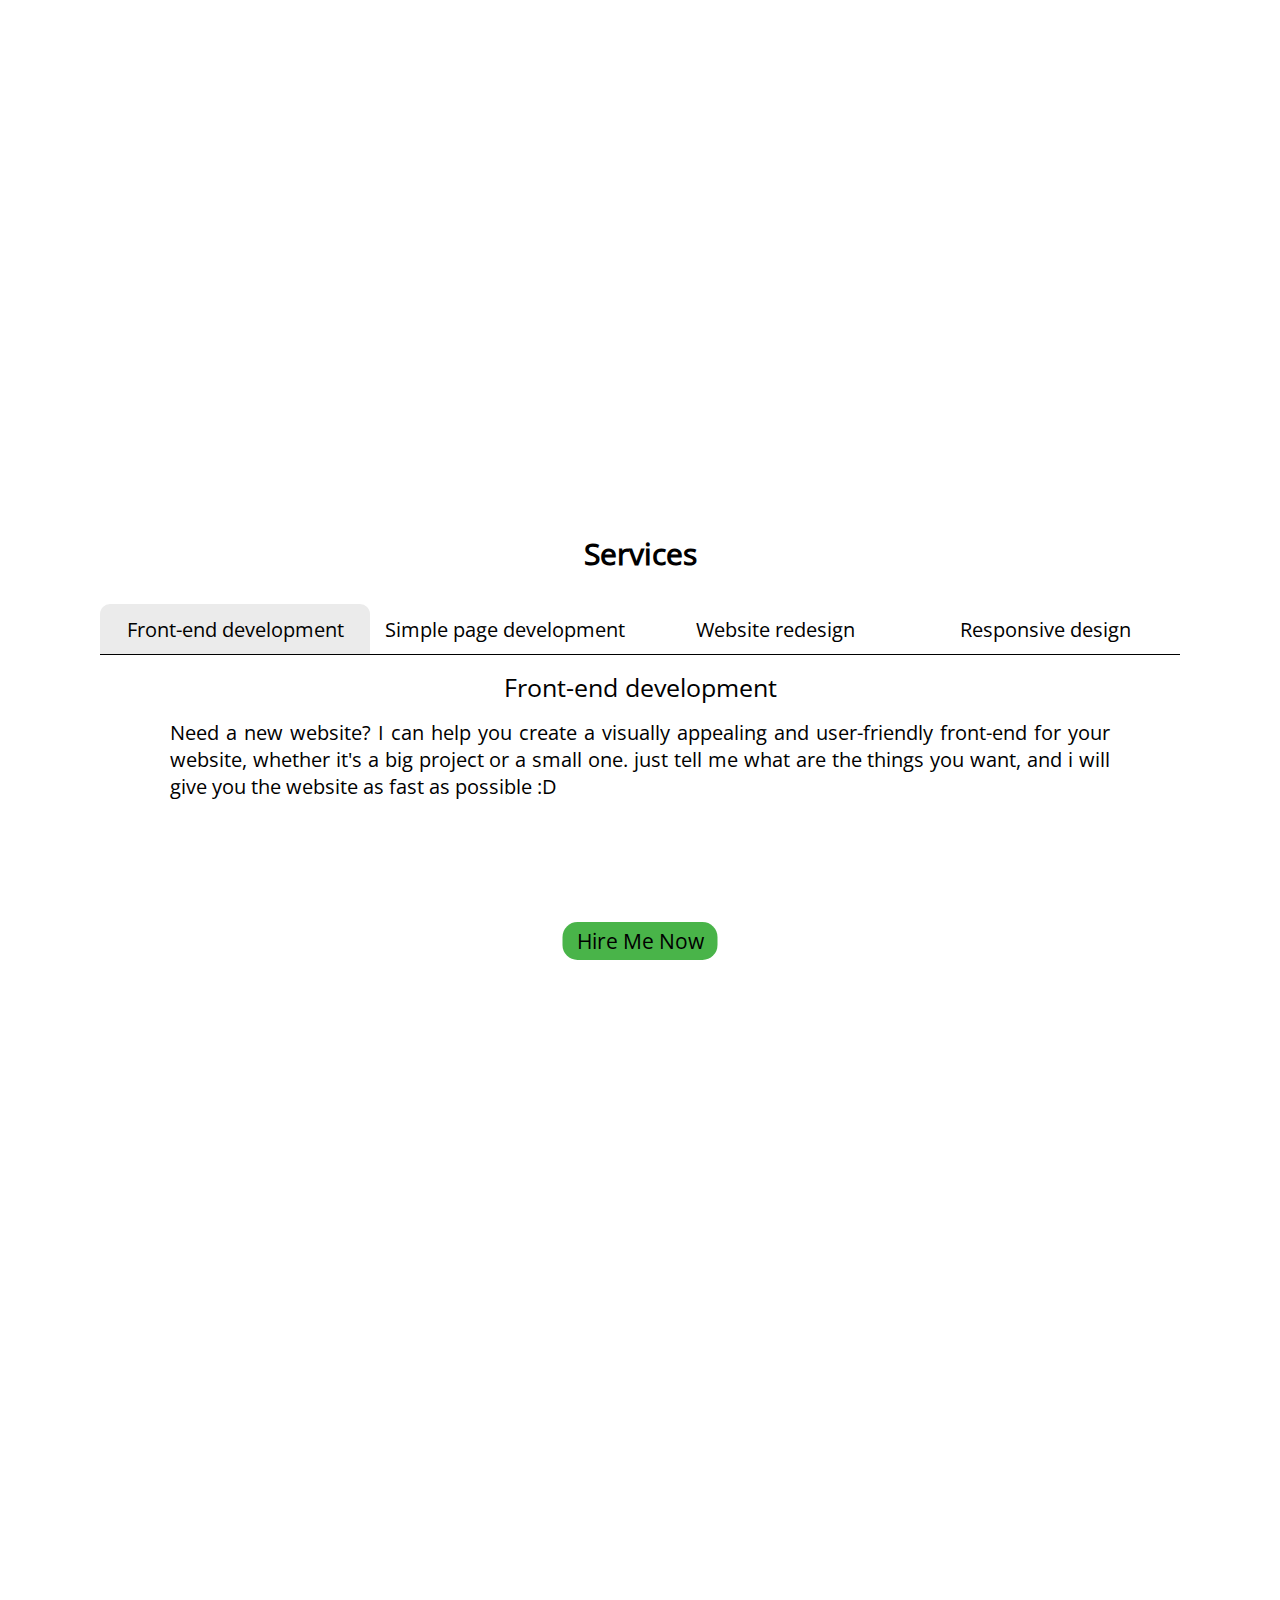
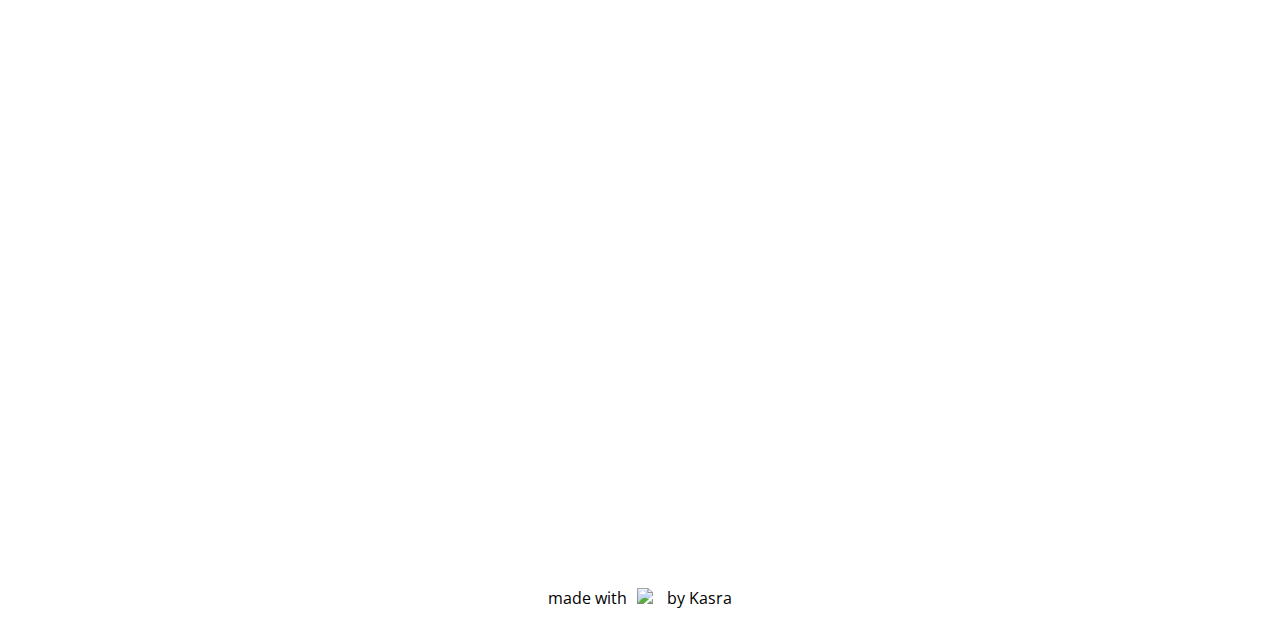
==== commit 524a91eb: "fixed small bug" ====
--- a/en/index.html
+++ b/en/index.html
@@ -4,22 +4,22 @@
         <script>
             const PageLang = 'en'
         </script>
-        <script src="http://127.0.0.2:5500/src/projectData.js"></script>
+        <script src="../src/projectData.js"></script>
         <title>Kasra Samani - FrontEnd Developer</title>
-        <link rel="icon" href="http://127.0.0.2:5500/dl/toto.png">
+        <link rel="icon" href="../dl/toto.png">
         <meta name="description"  content="Hi, I'm Kasra, a front-end developer based in Iran. I have a background in game development, but I discovered my passion for web development and decided to focus on improving my skills in that area. In my free time, I enjoy playing video games and working on personal coding projects. Welcome to my portfolio!">
         <meta name="viewport" content="width=device-width, initial-scale=1.0"> 
         <meta charset="UTF-8">
 
-        <link rel="stylesheet" href="http://127.0.0.2:5500/src/index.css">
-        <link rel="stylesheet" href="http://127.0.0.2:5500/src/en.css">
-        <link rel="stylesheet" href="http://127.0.0.2:5500/src/frameworks/aos.css" />
-        <link rel="stylesheet" href="http://127.0.0.2:5500/src/frameworks/swiper.css" />
-
-
-        <script src="http://127.0.0.2:5500/src/frameworks/swiper.js"></script>
-
-        <script src="http://127.0.0.2:5500/src/index.js" defer></script>
+        <link rel="stylesheet" href="../src/index.css">
+        <link rel="stylesheet" href="../src/en.css">
+        <link rel="stylesheet" href="../src/frameworks/aos.css" />
+        <link rel="stylesheet" href="../src/frameworks/swiper.css" />
+
+
+        <script src="../src/frameworks/swiper.js"></script>
+
+        <script src="../src/index.js" defer></script>
 
 
 
@@ -330,7 +330,7 @@
 
 
 
-        <script src="http://127.0.0.2:5500/src/frameworks/aos.js"></script>
+        <script src="../src/frameworks/aos.js"></script>
         <script>
             AOS.init();
         </script>
--- a/src/index.css
+++ b/src/index.css
@@ -0,0 +1,1051 @@
+
+@font-face {
+  font-family: OpenSans;
+  src: url(./fonts/OpenSans-Regular.ttf);
+}
+@font-face {
+  font-family: Koodak;
+  src: url(./fonts/koodak.ttf);
+}
+@font-face {
+  font-family: consola;
+  src: url(./fonts/consola.ttf);
+}
+@font-face {
+  font-family: SourceCode;
+  src: url(./fonts/SourceSansPro-Regular.ttf);
+}
+@font-face {
+  font-family: comic-sans;
+  src: url(./fonts/comic-sans.ttf);
+}
+@font-face {
+  font-family: comic-n;
+  src: url(./fonts/ComicNeue-Regular.ttf);
+}
+@font-face {
+  font-family: iransans;
+  src: url(./fonts/IRANSansXNoEn-Regular.ttf);
+}
+
+:root{
+  --color-1 : #F6F1F1;
+  --color-2 : #19A7CE;
+  --color-3 : #0081bd;
+  --color-4 : #000000;
+  --color-5 : #0081bd;
+}
+
+*{
+  margin: 0px;
+  padding: 0px;
+}
+
+html{
+  scroll-behavior: smooth;
+}
+
+a{
+text-decoration: none;
+}
+body{
+
+  font-family: OpenSans,sans-serif;
+
+  background-color: var(--color-2);
+  position: relative;
+
+  
+  background: url(../dl/bg.svg);
+  background-size: cover;
+  background-attachment: fixed;
+
+  overflow-x: hidden;
+}
+
+#loader{
+  display: block;
+  position: absolute;
+  top: 50%;
+  left: 50%;
+  transform: translate(-50%, -50%);
+}
+
+#loader svg polyline {
+  fill: none;
+  stroke-width: 3;
+  stroke-linecap: round;
+  stroke-linejoin: round;
+}
+
+#loader svg polyline#back {
+  fill: none;
+  stroke: #ff4d5033;
+}
+
+#loader svg polyline#front {
+  fill: none;
+  stroke: #ff4d4f;
+  stroke-dasharray: 48, 144;
+  stroke-dashoffset: 192;
+  animation: dash_682 1.4s linear infinite;
+}
+
+@keyframes dash_682 {
+  72.5% {
+    opacity: 0;
+  }
+
+  to {
+    stroke-dashoffset: 0;
+  }
+}
+
+
+#content{
+  display: none;
+}
+
+.header{
+  width: 100%;
+  display: flex;
+  height: 80px;
+  align-items: center;
+  justify-content: center;
+  position: absolute;
+  top: 0px;
+  left: 0px;
+  z-index: 2;
+}
+
+.header .LanguageSelect{
+  margin-left: 100px;
+  margin-right: auto;
+  background-color: white;
+  border: 1px solid black;
+  border-radius: 20px;
+  width: 150px;
+  height: 60px;
+  display: flex;
+  align-items: center;
+  justify-content: space-evenly;
+  cursor: pointer;
+  position: relative;
+  user-select: none;
+}
+
+.header .LanguageSelect img{
+  width: 40px;
+}
+
+.header .LanguageSelect span{
+  font-size: 15px;
+}
+
+.header .LanguageSelect svg{
+  width: 10px;
+}
+
+.header .LanguageSelect div{
+  background-color: white;
+  border: 1px solid black;
+  border-radius: 20px;
+  width: 130px;
+  height: 60px;
+  display: none;
+  align-items: center;
+  justify-content: space-evenly;
+  cursor: pointer;
+
+  position: absolute;
+  top: 62px;
+  left: 10px;
+}
+
+.header .LanguageSelect .ShowingOption{
+  display: flex;
+}
+
+.SideMenuContainer{
+  position: fixed;
+  top:50%;
+  transform: translateY(-50%);
+  left: 30px;
+  height: 300px;
+  background-color: var(--color-5);
+  border-radius: 30px;
+  width: 50px;
+  display: flex;
+  flex-wrap: wrap;
+  justify-content: center;
+  padding-top: 10px;
+  padding-bottom: 10px;
+  align-items: center;
+  z-index: 10;
+}
+
+.SideMenuContainer .menu_item{
+  flex-basis: 100%;
+  display: flex;
+  justify-content: center;
+  background-color: var(--color-5);
+  flex-direction: row-reverse;
+  position: relative;
+}
+
+.SideMenuContainer .menu_item svg{
+  width: 35px;
+  height: 35px;
+  cursor: pointer;
+}
+
+.SideMenuContainer .menu_item a{
+  display: none;
+  position: absolute;
+  top: 0px;
+  height: 35px;
+  left: 50px;
+  width: 100px;
+  background-color: var(--color-5);
+  box-shadow: 0 0 15px var(--color-5);
+  border-radius: 0px 10px 10px 0px;
+  color: black;
+  animation: sideAnim 0.2s forwards ease-in-out;
+  white-space: nowrap;
+  text-overflow: ellipsis;
+  overflow: hidden;
+  align-items: center;
+  justify-content: flex-start;
+}
+
+@keyframes sideAnim {
+  0%{width: 0px;}
+  100%{width: 100px;}
+}
+
+@keyframes sideAnimHide {
+  0%{width: 100px;}
+  100%{width: 0px;}
+}
+
+
+.overviewContainer{
+  display: flex;
+  align-items: center;
+  justify-content: center;
+  background: url(../dl/backgroundImage_Black.jpg);
+  background-size: cover;
+  background-attachment: fixed;
+  background-position: center;
+  position: relative;
+  color: white;
+}
+
+.overviewContainer .PBM{
+  position: absolute;
+  bottom: 5px;
+  right: 5px;
+  color: rgb(199, 199, 199);
+  font-size: 11px;
+}
+
+.overviewImage{
+  display: flex;
+  align-items: center;
+  justify-content: center;
+}
+
+.overviewImage img{
+  width: 200px;
+  height: 200px;
+  border-radius: 50%;
+}
+
+.overviewName{
+  display: flex;
+  justify-content: center;
+  margin-top: 10px;
+  font-size: 35px;
+  font-family: SourceCode;
+}
+
+.overviewDesc{
+  font-family: consola;
+  font-size: 20px;
+  width: 600px;
+  margin: auto;
+  margin-top: 25px;
+  text-align: justify;
+}
+
+.AboutmeContainer{
+  padding: 50px;
+  padding-top: 0px;
+  padding-bottom: 20px;
+  font-family: SourceCode;
+  max-width: 1000px;
+  margin: auto;
+  margin-top: 50px;
+}
+
+.AboutmeContainer h2{
+  text-align: center;
+  font-size: 30px;
+  font-family: OpenSans;
+
+  width: fit-content;
+  margin: auto;
+  padding-left: 20px;
+  padding-right: 20px;
+  padding-top: 10px;
+  padding-bottom: 10px;
+  background-color: white;
+  border-radius: 10px;
+}
+
+.AboutmeContainer p{
+  font-size: 20px;
+  text-align: justify;
+  margin-top: 15px;
+}
+
+.AboutmeContainer p:first-child{
+  margin-top:0px;
+}
+
+.AboutmeContainer div{
+  margin-top: 20px;
+  padding: 20px;
+  padding-top: 10px;
+  border-radius: 20px;
+  background-color: white;
+}
+
+.MySkillsContainer{
+  max-width: 800px;
+  font-family: SourceCode;
+  padding: 30px;
+  margin: auto;
+}
+
+.MySkillsContainer h2{
+  text-align: center;
+  font-size: 30px;
+  font-family: OpenSans;
+
+  width: fit-content;
+  margin: auto;
+  padding-left: 20px;
+  padding-right: 20px;
+  padding-top: 10px;
+  padding-bottom: 10px;
+  background-color: white;
+  border-radius: 10px;
+}
+
+.SkillsContainer{
+  box-shadow: 0 19px 38px rgba(0, 0, 0, 0.3), 0 15px 12px rgba(0, 0, 0, 0.22);
+  background-color: white;
+  width: 600px;
+  height: 500px;
+  margin: auto;
+  margin-top: 10px;
+  border-radius: 30px;
+  padding: 30px;
+}
+
+.Skill{
+  margin-top: 20px;
+}
+
+.Skill span{
+  font-size: 24px;
+  display: block;
+}
+
+.Skill-bar{
+  width: 100%;
+  margin: auto;
+  margin-top: 5px;
+  margin-bottom: 5px;
+  background-color: #eee;
+  border-radius: 20px;
+  height: 20px;
+}
+
+.Skill-Bar-Filled{
+  position: relative;
+  border-radius: 20px;
+  height: 100%;
+  animation: ShowSkillBars 1.5s forwards ease-in-out 0.2s;
+  width: 0px;
+}
+
+@keyframes ShowSkillBars {
+  0%{width: 0px;}
+  100%{width: var(--width);}
+}
+
+.Skill-Bar-Filled-P{
+  position: absolute;
+  top: -35px;
+  height: 20px;
+  width: 30px;
+  right: 0px;
+  background-color: black;
+  color: white;
+  padding: 5px;
+  border-radius: 5px 5px 0px 5px;
+  animation: ShowP 0.5s forwards ease-in 1.8s;
+  opacity: 0;
+}
+
+@keyframes ShowP {
+  0%{opacity: 0;}
+  100%{opacity: 1;}
+}
+
+.PortfolioContainer{
+  padding-top: 10px;
+}
+
+.PortfolioContainer h2{
+  text-align: center;
+  font-size: 30px;
+  width: fit-content;
+  margin: auto;
+  padding-left: 20px;
+  padding-right: 20px;
+  padding-top: 10px;
+  padding-bottom: 10px;
+  background-color: white;
+  border-radius: 10px;
+}
+
+.ProjectTypes{
+  max-width: 1200px;
+  padding: 20px;
+  margin: auto;
+  margin-top: 10px;
+  border-radius: 20px;
+}
+
+
+.swiperProjectsClient , .swiperProjectsPersonal{
+  margin-top: 20px;
+  margin-bottom: 20px;
+  background-color: white;
+
+  box-shadow: 0 0 10px gray;
+  border-radius: 10px;
+}
+
+.Project{
+
+  max-width: 900px;
+  margin: auto;
+  margin-top: 10px;
+  margin-bottom: 50px;
+}
+
+.ProjectIMG{
+  width: 100%;
+  border-radius: 10px;
+  height: 300px;
+  padding-top: 20px;
+  padding-bottom: 20px;
+}
+
+.ProjectIMG img{
+  border-radius: 10px;
+  height: 100%;
+  display: block;
+  width: auto;
+  margin: auto;
+  border: 2px solid black;
+}
+
+.ProjectDetails{
+  padding-left: 10px;
+  padding-right: 10px;
+  font-size: 20px;
+  position: relative;
+  padding-top: 10px;
+}
+
+.ProjectDetails  h3{
+  font-size: 25px;
+  text-align: center;
+  font-weight: normal;
+}
+
+.ProjectDetails p{
+  margin-top: 15px;
+}
+
+.GitHubContainer{
+  flex-basis: 100%;
+  margin-top: 5px;
+  border-top: 1px solid gray;
+  padding-top: 5px;
+}
+
+.GitHubContainer a{
+  color: white;
+  background-color: #161b22;
+  width: 120px;
+  height: 40px;
+  border-radius: 20px;
+  display: flex;
+  align-items: center;
+  margin: auto;
+}
+
+.GitHubContainer a svg{
+  margin-left: 10px;
+  margin-right: auto;
+  height: 30px;
+  fill: white;
+}
+
+.GitHubContainer a span{
+  margin-left: auto;
+  margin-right: 10px;
+}
+
+.ProjectBuiltWith{
+  display: flex;
+  margin-top:15px;
+  padding-top: 5px;
+  padding-bottom: 5px;
+  justify-content: space-evenly;
+  flex-wrap: wrap;
+}
+
+.PBW{
+  display: block;
+  text-align: center;
+  width: 100px;
+  padding-top: 3px;
+  padding-bottom: 3px;
+  border-radius: 10px;
+  margin-top: 5px;
+}
+
+.PBW-HTML{
+  border: 3px solid #dd4a24;
+  background-color: #dd4a24;
+  color: white;
+}
+
+.PBW-CSS{
+  border: 3px solid #254adb;
+  background-color: #254adb;
+  color: white;
+}
+
+.PBW-JS{
+  border: 3px solid #ecd74d;
+  background-color: #ecd74d;
+}
+
+.WholeServicesContainer{
+  max-width: 1100px;
+  margin: auto;
+  margin-top: 20px;
+  padding-bottom: 30px;
+}
+
+.WholeServicesContainer h2{
+  text-align: center;
+  font-size: 30px;
+
+  width: fit-content;
+  margin: auto;
+  padding-left: 20px;
+  padding-right: 20px;
+  padding-top: 10px;
+  padding-bottom: 10px;
+  background-color: white;
+  border-radius: 10px;
+}
+.Tab_Navigation_Container{
+  margin-top: 20px;
+  display: flex;
+  border-radius: 10px 10px 0px 0px;
+  height: 50px;
+  background-color: white;
+  align-items: center;
+  position: relative;
+}
+
+.TabNavigation{
+  flex-basis: 25%;
+  display: flex;
+  align-items: center;
+  justify-content: center;
+  font-size: 20px;
+  border-radius: 10px 10px 0px 0px;
+  cursor: pointer;
+  z-index: 1;
+  user-select: none;
+}
+
+.tab-highlighter{
+  background-color: #ebebeb;
+  width: 25%;
+  height: 50px;
+  position: absolute;
+  left: 0px;
+  top: 0px;
+  border-radius: 10px 10px 0px 0px;
+}
+
+.ServiceShower{
+  background-color: white;
+  border-top: 1px solid black;
+  height: 300px;
+  border-radius: 0 0 10px 10px;
+  padding-top: 15px;
+  padding-left: 10px;
+  padding-right: 10px;
+  position: relative;
+}
+
+.ServiceShower h3{
+  font-size: 25px;
+  text-align: center;
+  font-weight: 550;
+}
+
+.ServiceShower p{
+  margin-top: 15px;
+  text-align: justify;
+  padding-left: 60px;
+  padding-right: 60px;
+  font-size: 20px;
+}
+
+.ServiceShower a{
+  font-size: 21px;
+  position: absolute;
+  left: 50%;
+  transform:translateX(-50%);
+  bottom: 10px;
+  padding-left: 14px;
+  padding-right: 14px;
+  padding-top: 5px;
+  padding-bottom: 5px;
+  background-color: rgb(73, 180, 73);
+  color: black;
+  border-radius: 15px;
+  transition: 0.3s box-shadow;
+  animation: box-shadowAnim 1s infinite alternate;
+}
+
+@keyframes  box-shadowAnim {
+  0%{box-shadow: 0 0 10px lime;}
+  0%{box-shadow: 0 0 20px lime;}
+}
+
+.ServiceShower a:hover{
+  box-shadow: 0 0 30px lime;
+}
+
+.WholeContactContainer{
+  margin-top: 50px;
+  max-width: 1100px;
+  margin: auto;
+}
+
+.CM-HEADER h2{
+  text-align: center;
+  font-size: 30px;
+
+  width: fit-content;
+  margin: auto;
+  padding-left: 20px;
+  padding-right: 20px;
+  padding-top: 10px;
+  padding-bottom: 10px;
+  background-color: white;
+  border-radius: 10px;
+}
+
+.CM-HEADER p{
+  text-align: center;
+  font-size: 25px;
+
+  margin: auto;
+  padding-left: 20px;
+  padding-right: 20px;
+  padding-top: 10px;
+  padding-bottom: 10px;
+  background-color: white;
+  border-radius: 10px 10px 0px 0px;
+
+  margin-top: 20px;
+}
+
+.SocialMediaContainer{
+  margin: auto;
+  padding-left: 20px;
+  padding-right: 20px;
+  padding-top: 10px;
+  padding-bottom: 30px;
+  background-color: white;
+  border-radius: 0px 0px 10px 10px;
+
+  margin-top: 0px;
+
+}
+
+.SocialMediaContainer h3{
+  text-align: center;
+  font-size: 23px;
+}
+
+.SocialMediaContainer h4{
+  text-align: center;
+  margin-top: 20px;
+}
+
+.SocialContainer{
+  width: 800px;
+  margin: auto;
+  margin-top: 5px;
+  border-radius: 40px;
+  height: 100px;
+  display: flex;
+  align-items: center;
+  position: relative;
+  cursor: pointer;
+  justify-content: center;
+  background-color: var(--socialColor);
+  box-shadow: 0px 0px 5px var(--socialColor);
+  transition: 0.3s box-shadow;
+}
+
+.SocialContainer:hover{
+  box-shadow: 0px 0px 13px var(--socialColor);
+}
+
+.SocialContainer svg{
+  position: absolute;
+  right: 20px;
+  top: 50%;
+  transform: translateY(-50%);
+  width: 50px;
+  height: 50px;
+}
+
+.SocialContainer span{
+  font-size: 25px;
+}
+
+.FooterContainer{
+  width: 100%;
+  height: 40px;
+  font-size: 16px;
+  background-color: white;
+  display: flex;
+  align-items: center;
+  justify-content: center;
+}
+
+.FooterContainer img{
+  width: 20px;
+  height: 20px;
+  margin-left: 10px;
+  margin-right: 10px;
+}
+
+.MobileSideNav{
+  display: none;
+  position: fixed;
+  top:10px;
+  right: 20px;
+  height: 50px;
+  background-color: var(--color-5);
+  border-radius: 30px;
+  width: 70px;
+  flex-wrap: wrap;
+  justify-content: center;
+  padding-top: 10px;
+  padding-bottom: 10px;
+  align-items: center;
+  z-index: 10;
+}
+
+.MobileSideNav svg{
+  cursor: pointer;
+  height: 35px;
+  width: 35px;
+}
+
+.showingSideMenu{
+  display: flex !important;
+}
+
+@keyframes MobileSideMenuAnim {
+  0%{height: 0px;overflow: hidden;padding: 0px;}
+  50%{height: 300px;}
+  100%{overflow: auto;padding-top: 10px;padding-bottom: 10px;}
+}
+
+@media only screen and (max-width : 1414px){
+  .ProjectTypes{
+    max-width: 900px;
+  }
+  .ProjectDetails p{
+    padding-left: 15px;
+    padding-right: 15px;
+  }
+
+  .WholeServicesContainer{
+    padding-left: 100px;
+    padding-right: 100px;
+  }
+}
+
+@media only screen and (max-width : 1250px){
+  .AboutmeContainer{
+    padding: 100px;
+    padding-top: 0px;
+    padding-bottom: 20px;
+  }
+  .TabNavigation{
+    font-size: 16px;
+  }
+  .WholeContactContainer{
+    padding: 100px;
+    padding-top: 0px;
+    padding-bottom: 20px;
+  }
+}
+
+@media only screen and (max-width : 1100px){
+  .ProjectTypes{
+    max-width: 800px;
+  }
+  .CM-HEADER p{
+    font-size: 20px;
+  }
+  .SocialContainer{
+    width: auto;
+    max-width: 100%;
+  }
+}
+
+
+@media only screen and (max-width:1000px){
+  .header .LanguageSelect{
+    margin-left: 50px;
+  }
+  .ProjectTypes{
+    max-width: 600px;
+  }
+  .ProjectIMG img{
+    height: auto;
+    width: 500px;
+  }
+
+  .Tab_Navigation_Container{
+    flex-wrap: wrap;
+    height: 100px;
+  }
+  .TabNavigation{
+    flex-basis: calc(50% - 2px);
+    width: 100%;
+    height: 50px;
+    border: 1px solid gray;
+    border-radius: 0px;
+  }
+  .tab-highlighter{
+    width: 50%;
+  }
+  .ServiceShower{
+    border: none;
+  }
+}
+
+@media only screen and (max-width:800px){
+
+  .SideMenuContainer .menu_item a{
+    display: none !important;
+  }
+  .MobileSideNav{
+    display: flex;
+    z-index: 20;
+  }
+  .SideMenuContainer{
+    display: none;
+
+    position: fixed;
+    top:60px;
+    right: 30px;
+    height: 300px;
+    left: auto;
+    transform: none;
+    background-color: var(--color-5);
+    border-radius: 30px;
+    width: 50px;
+    flex-wrap: wrap;
+    justify-content: center;
+    padding-top: 10px;
+    padding-bottom: 10px;
+    align-items: center;
+    z-index: 10;
+
+    animation: MobileSideMenuAnim 1s forwards;
+  }
+
+  .header .LanguageSelect{
+    margin-left: 20px;
+  }
+  .AboutmeContainer p{
+    font-size: 16px;
+  }
+  .AboutmeContainer h2 , .MySkillsContainer h2 , .PortfolioContainer h2 , .WholeServicesContainer h2 , .CM-HEADER h2{
+    font-size: 24px;
+  }
+
+  .AboutmeContainer{
+    padding: 20px;
+    padding-top: 0px;
+    padding-bottom: 20px;
+  }
+
+  .SkillsContainer{
+    width: auto;
+    max-width: 100%;
+  }
+
+  .ProjectTypes{
+    max-width: 100%;
+    width: auto;
+  }
+  .ProjectIMG img{
+    height: auto;
+    width: 100%;
+  }
+  .Project{
+    padding-left: 60px;
+    padding-right: 60px;
+  }
+  .ProjectIMG{
+    height: fit-content;
+    width: auto;
+  }
+  .ProjectDetails{
+    font-size: 16px;
+  }
+
+  .WholeServicesContainer{
+    padding-left: 20px;
+    padding-right: 20px;
+    max-width: 100%;
+    width: auto;
+  }
+
+  .WholeContactContainer{
+    padding-left:20px;
+    padding-right:20px;
+  }
+  .SocialContainer{
+    height: 70px;
+  }
+  .SocialContainer span{
+    font-size: 20px;
+  }
+  .SocialContainer svg{
+    height: 35px;
+    width: 35px;
+  }
+}
+@media only screen and (max-width:670px){
+  .overviewDesc{
+    width: auto;
+    max-width: 100%;
+    padding-left: 20px;
+    padding-right: 20px;
+    margin: 0px;
+    margin-top: 20px;
+    font-size: 16px;
+  }
+  .ServiceShower p{
+    font-size: 16px;
+    padding-left: 20px;
+    padding-right: 20px;
+  }
+  .ServiceShower a{
+    font-size: 17px;
+  }
+}
+
+@media only screen and (max-width:460px){
+  .ProjectDetails{
+    padding: 0px;
+  }
+  .Skill-bar{
+    position: relative;
+  }
+  .Skill-Bar-Filled{
+    position: static;
+  }
+  .Skill-Bar-Filled-P{
+    position: absolute;
+    top: -35px;
+    height: fit-content;
+    width: 30px;
+    right: 5px;
+    background-color: black;
+    color: white;
+    padding: 5px;
+    border-radius: 10px;
+    animation: ShowP 0.5s forwards ease-in 1.8s;
+    opacity: 0;
+  }
+
+  .Project{
+    padding-left: 45px;
+    padding-right: 45px;
+  }
+
+  .TabNavigation{
+    font-size: 14px;
+  }
+
+  .CM-HEADER p{
+    font-size: 16px;
+  }
+  .SocialContainer span{
+    font-size: 16px;
+  }
+  .SocialContainer svg{
+    height: 30px;
+    width: 30px;
+    right: 10px;
+  }
+}
+
+@media only screen and (max-width:420px){
+  .ProjectDetails p{
+    font-size: 14px;
+  }
+  .PBW{
+    width: 70px;
+  }
+  .Project{
+    padding-left: 35px;
+    padding-right: 35px;
+  }
+
+  .WholeServicesContainer{
+    padding-left: 5px;
+    padding-right: 5px;
+  }
+  .TabNavigation{
+    font-size: 13px;
+  }
+}